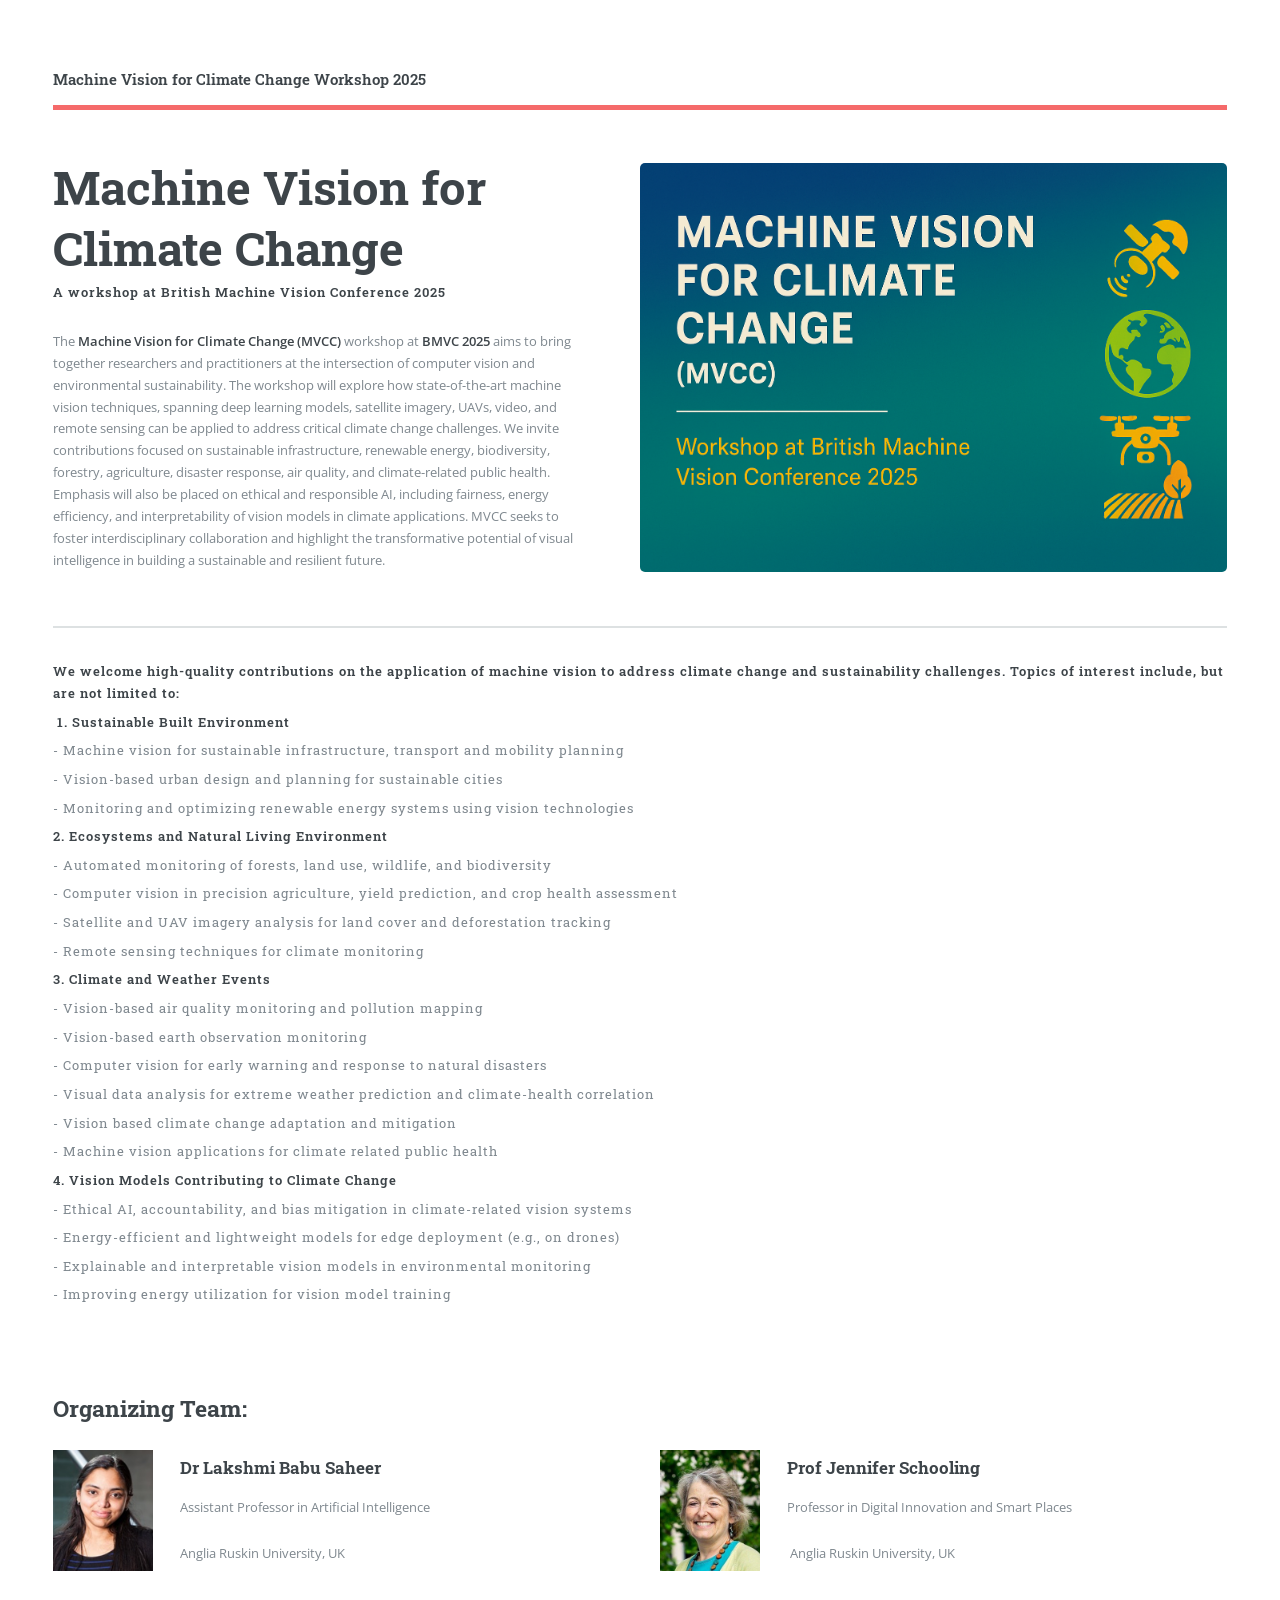
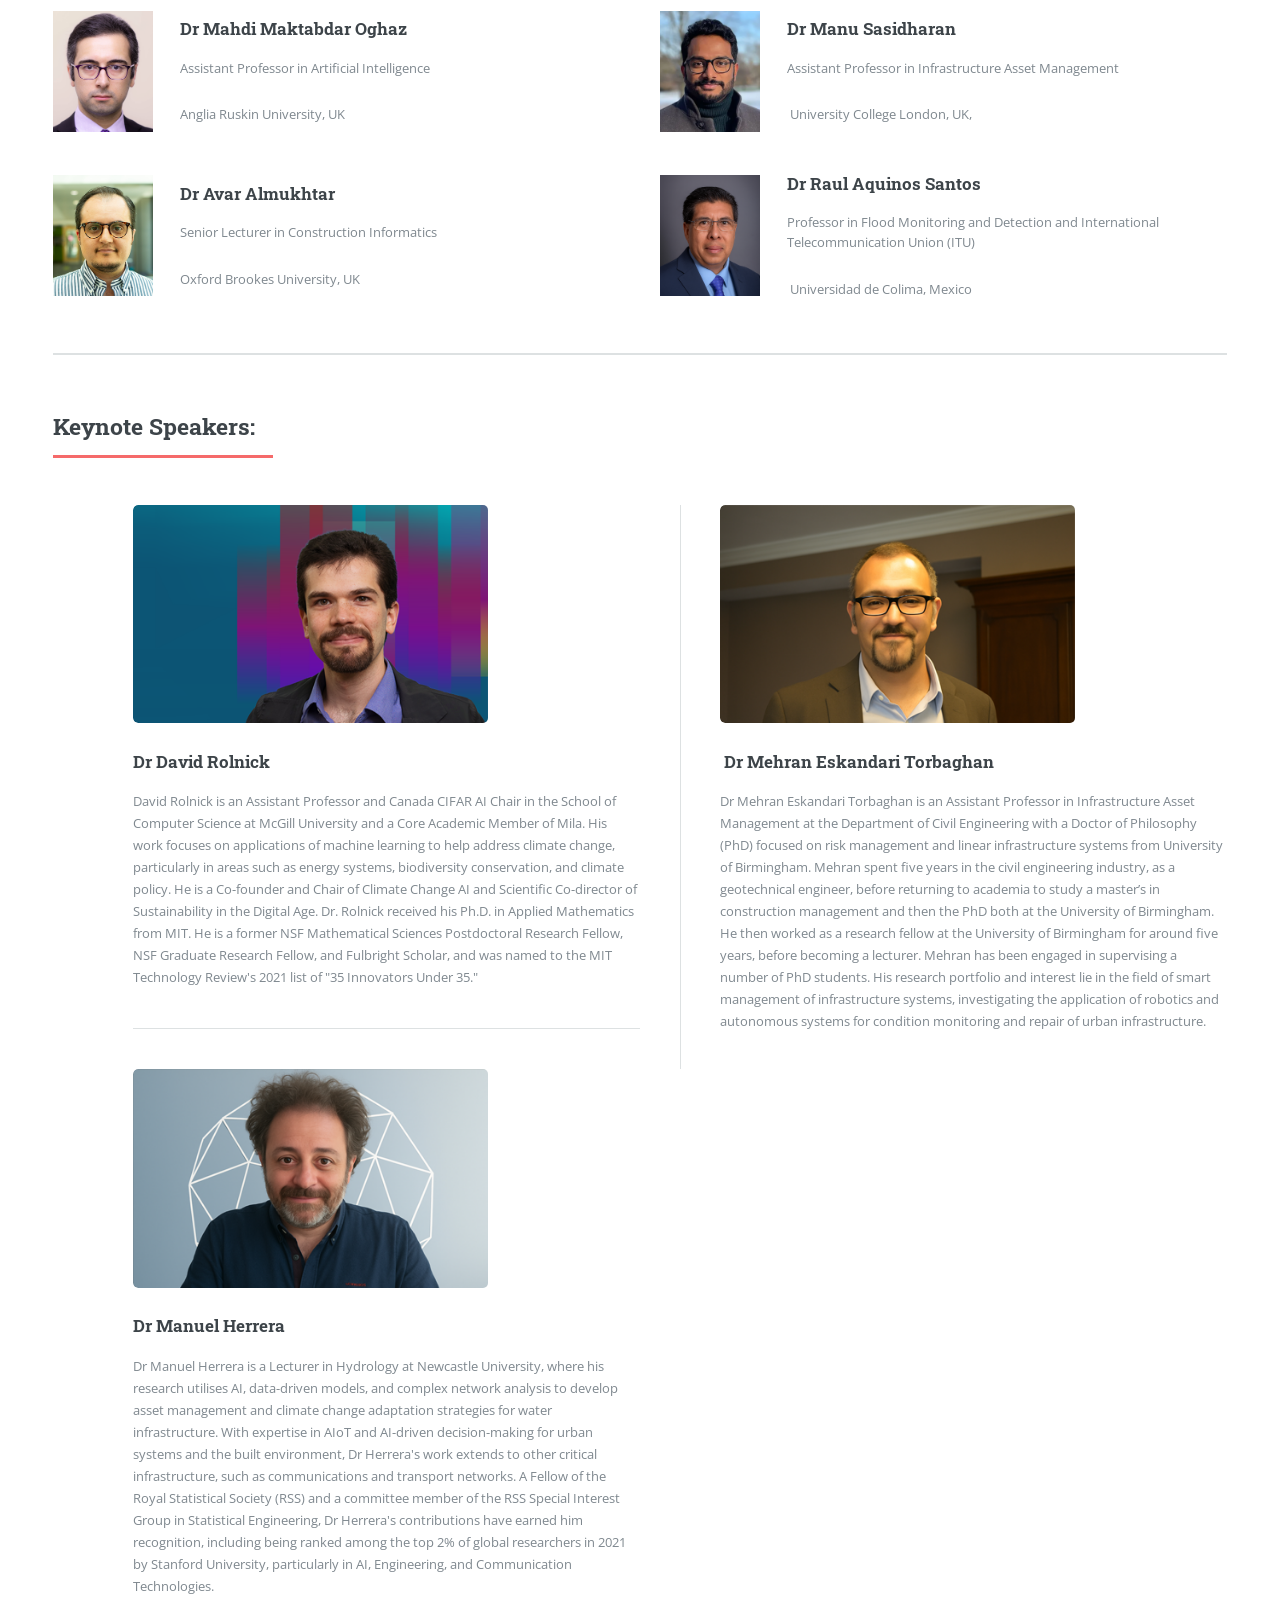
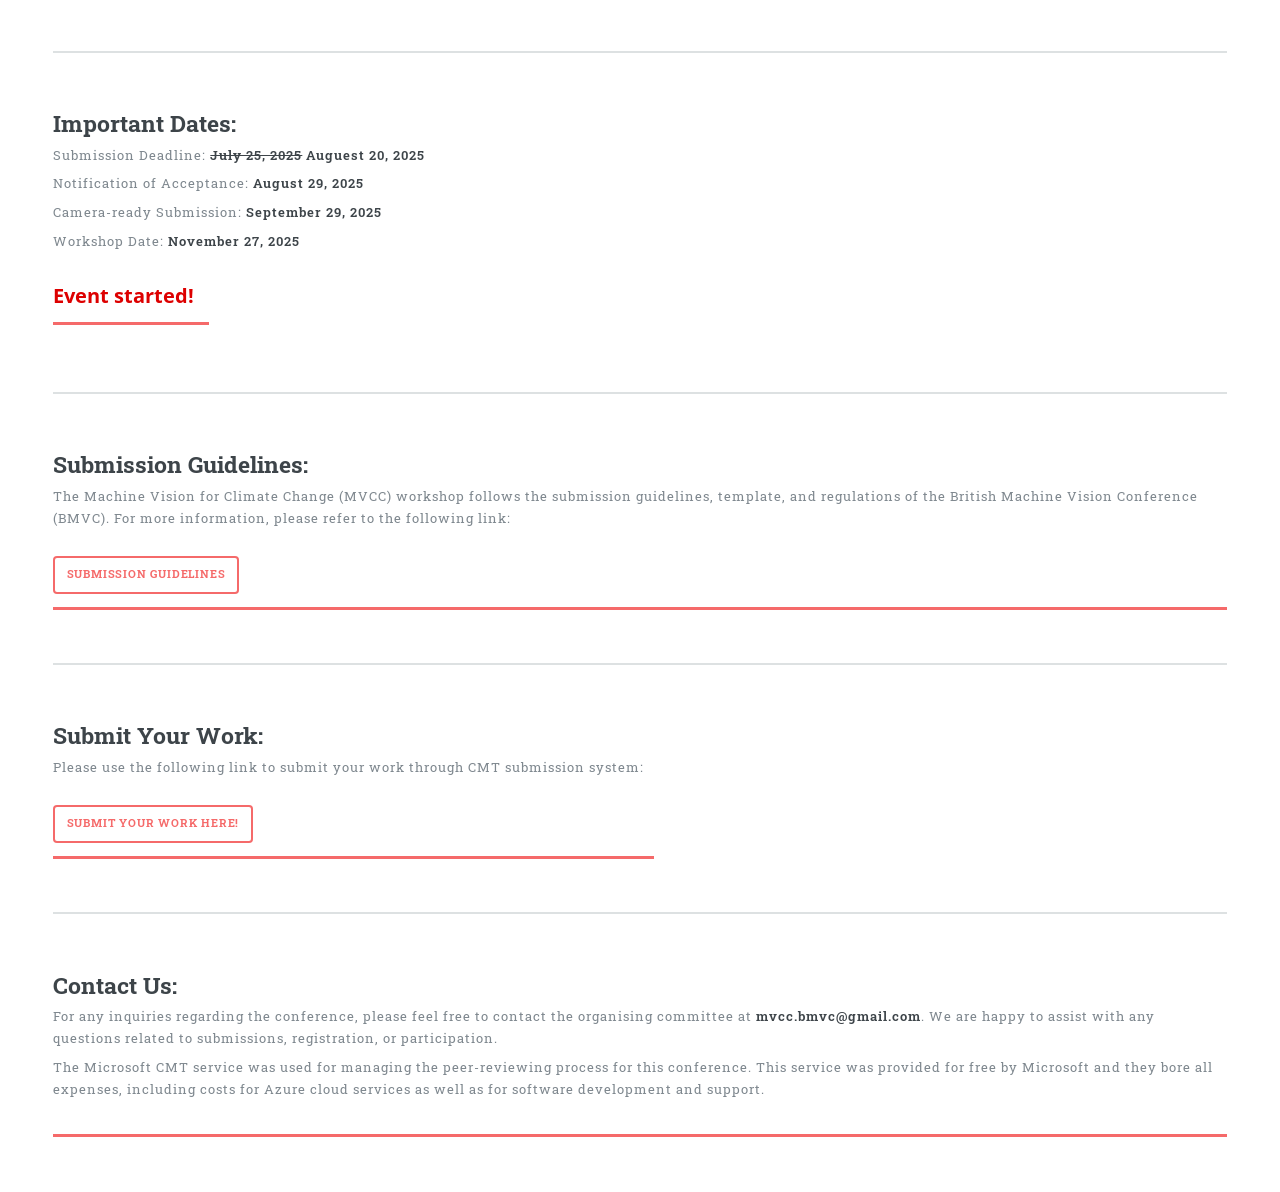
==== index.html @ f0cb8136 "test" ====
<!DOCTYPE HTML>
<!--
	Editorial by HTML5 UP
	html5up.net | @ajlkn
	Free for personal and commercial use under the CCA 3.0 license (html5up.net/license)
-->
<html>
	<head>
		<title>MVCC</title>
		<meta charset="utf-8" />
		<meta name="viewport" content="width=device-width, initial-scale=1, user-scalable=no" />
		<link rel="stylesheet" href="assets/css/main.css" />
	</head>
	<body class="is-preload">

		<!-- Wrapper -->
			<div id="wrapper">

				<!-- Main -->
					<div id="main">
						<div class="inner">

							<!-- Header -->
								<header id="header">
									<a href="index.html" class="logo"><strong>Machine Vision for Climate Change Workshop 2025</strong></a>
									<ul class="icons">

								</header>

							<!-- Banner -->
								<section id="banner">
									<div class="content">
									  <header>
											<h1>Machine Vision for Climate Change</h1>
											<p><strong>A  workshop at British Machine Vision Conference 2025&nbsp;</strong></p>
									  </header>
									  <p>The <strong>Machine Vision for Climate Change (MVCC)</strong> workshop at <strong>BMVC 2025</strong> aims to bring together researchers and practitioners at the intersection of computer vision and environmental sustainability. The workshop will explore how state-of-the-art machine vision techniques, spanning deep learning models, satellite imagery, UAVs, video, and remote sensing can be applied to address critical climate change challenges. We invite contributions focused on sustainable infrastructure, renewable energy, biodiversity, forestry, agriculture, disaster response, air quality, and climate-related public health. Emphasis will also be placed on ethical and responsible AI, including fairness, energy efficiency, and interpretability of vision models in climate applications. MVCC seeks to foster interdisciplinary collaboration and highlight the transformative potential of visual intelligence in building a sustainable and resilient future.</p>
										
                                  </div>
									<span class="image object">
									<img src="images/pic10.png" alt="" />
									</span>
	</section>

						
								<section id="topics">
									<header>
									  <p><strong>We welcome high-quality contributions on the application of machine vision to address climate change and sustainability challenges. Topics of interest include, but are not limited to:</strong></p>
									  <p>&nbsp;<strong>1. Sustainable Built Environment</strong>&nbsp;</p>
									  <p>- Machine vision for sustainable infrastructure, transport and mobility planning</p>
									  <p>- Vision-based urban design and planning for sustainable cities&nbsp;</p>
									  <p>- Monitoring and optimizing renewable energy systems using vision technologies&nbsp;</p>
									  <p><strong>2. Ecosystems and Natural Living Environment</strong>&nbsp;</p>
									  <p>- Automated monitoring of forests, land use, wildlife, and biodiversity&nbsp;</p>
									  <p>- Computer vision in precision agriculture, yield prediction, and crop health assessment&nbsp;</p>
									  <p>- Satellite and UAV imagery analysis for land cover and deforestation tracking&nbsp;</p>
                                        <p>- Remote sensing techniques for climate monitoring&nbsp;</p>
									  <p><strong>3. Climate and Weather Events</strong>&nbsp;</p>
									  <p>- Vision-based air quality monitoring and pollution mapping&nbsp;</p>
                                        <p>- Vision-based earth observation monitoring &nbsp;</p>
									  <p>- Computer vision for early warning and response to natural disasters&nbsp;</p>
									  <p>- Visual data analysis for extreme weather prediction and climate-health correlation&nbsp;</p>
                                        <p>- Vision based climate change adaptation and mitigation&nbsp;</p>
                                        <p>- Machine vision applications for climate related public health&nbsp;</p>
									  <p><strong>4. Vision Models Contributing to Climate Change</strong>&nbsp;</p>
									  <p>- Ethical AI, accountability, and bias mitigation in climate-related vision systems&nbsp;</p>
									  <p>- Energy-efficient and lightweight models for edge deployment (e.g., on drones)&nbsp;</p>
									  <p>- Explainable and interpretable vision models in environmental monitoring</p>
                                        <p>- Improving energy utilization for vision model training</p>
<h2>&nbsp;</h2>
<h2>Organizing Team:</h2>
                                    </header>
									<div class="features">
										<article>
											<span class="icon">
											<img src="images/lakshmi.png" alt="Your Description" />
											</span>
											<div class="content">
												<h3>Dr Lakshmi Babu Saheer</h3>
											  <p>Assistant Professor in Artificial Intelligence</p>
												<p>Anglia Ruskin University, UK </p>
                                            </div>
										</article>
										<article>
											<span class="icon">
											<img src="images/jenifer.png" alt="Your Description" /></span>
											<div class="content">
												<h3>Prof Jennifer Schooling</h3>
											  <p>Professor in Digital Innovation and Smart Places</p>
												<p>&nbsp;Anglia Ruskin University, UK </p>
                                            </div>
										</article>
										<article>
											<span class="icon">
											<img src="images/mahdi.png" alt="Your Description" />
											</span>
											<div class="content">
												<h3>Dr Mahdi Maktabdar Oghaz</h3>
											  <p>Assistant Professor in Artificial Intelligence&nbsp;&nbsp;</p>
												<p>Anglia Ruskin University, UK</p>
                                            </div>
										</article>
										<article>
											<span class="icon">
											<img src="images/manu.png" alt="Your Description" /></span>
											<div class="content">
												<h3>Dr Manu Sasidharan</h3>
											  <p>Assistant Professor in Infrastructure Asset Management</p>
												<p>&nbsp;University College London, UK, </p>
                                            </div>
										</article>
										<article>
										  <span class="icon">
											<img src="images/avar.png" alt="Your Description" />
										  </span>
											<div class="content">
												<h3>Dr Avar Almukhtar</h3>
											  <p>Senior Lecturer in Construction Informatics</p>
												<p>Oxford Brookes University, UK </p>
                                          </div>
										</article>
										<article>
											<span class="icon">
											<img src="images/raul.png" alt="Your Description" />
											</span>
											<div class="content">
												<h3>Dr Raul Aquinos Santos</h3>
											  <p>Professor in Flood Monitoring and Detection and International Telecommunication Union (ITU) </p>
												<p>&nbsp;Universidad de Colima, Mexico</p>
                                          </div>
										</article>
									</div>
								</section>

							<!-- Section -->
								<section id="keynote">
									<header class="major">
										<h2>Keynote Speakers:</h2>
									</header>
									<div class="posts">
										<article>
											<a href="#" class="image"><img src="images/david.png" style="max-width: 70%; height: auto alt="" /></a>
											<h3>Dr David Rolnick</h3>
											<p>David Rolnick is an Assistant Professor and Canada CIFAR AI Chair in the School of Computer Science at McGill University and a Core Academic Member of Mila. His work focuses on applications of machine learning to help address climate change, particularly in areas such as energy systems, biodiversity conservation, and climate policy. He is a Co-founder and Chair of Climate Change AI and Scientific Co-director of Sustainability in the Digital Age. Dr. Rolnick received his Ph.D. in Applied Mathematics from MIT. He is a former NSF Mathematical Sciences Postdoctoral Research Fellow, NSF Graduate Research Fellow, and Fulbright Scholar, and was named to the MIT Technology Review's 2021 list of "35 Innovators Under 35."</p>
											
										</article>
										<article>
											<a href="#" class="image"><img src="images/mehran.png" style="max-width: 70%; height: auto alt="" /></a>
										  <h3>&nbsp;Dr Mehran Eskandari Torbaghan</h3>
											<p>Dr Mehran Eskandari Torbaghan is an Assistant Professor in Infrastructure Asset Management at the Department of Civil Engineering with a Doctor of Philosophy (PhD) focused on risk management and linear infrastructure systems from University of Birmingham. Mehran spent five years in the civil engineering industry, as a geotechnical engineer, before returning to academia to study a master’s in construction management and then the PhD both at the University of Birmingham. He then worked as a research fellow at the University of Birmingham for around five years, before becoming a lecturer. Mehran has been engaged in supervising a number of PhD students. His research portfolio and interest lie in the field of smart management of infrastructure systems, investigating the application of robotics and autonomous systems for condition monitoring and repair of urban infrastructure.</p>
											
										</article>
										<article>
											<a href="#" class="image"><img src="images/manual.png" style="max-width: 70%; height: auto alt="" /></a>
										  <h3>Dr Manuel Herrera</h3>
											<p>Dr Manuel Herrera is a Lecturer in Hydrology at Newcastle University, where his research utilises AI, data-driven models, and complex network analysis to develop asset management and climate change adaptation strategies for water infrastructure. With expertise in AIoT and AI-driven decision-making for urban systems and the built environment, Dr Herrera's work extends to other critical infrastructure, such as communications and transport networks. A Fellow of the Royal Statistical Society (RSS) and a committee member of the RSS Special Interest Group in Statistical Engineering, Dr Herrera's contributions have earned him recognition, including being ranked among the top 2% of global researchers in 2021 by Stanford University, particularly in AI, Engineering, and Communication Technologies.</p>
											
										</article>
												</div>
								</section>
                                    
	<section id="dates">
										<header class="major">
										<h2>Important Dates:</h2>
									<header>
									  <p>
										  
                                          Submission Deadline: <strong><s>July 25, 2025</s> Auguest 20, 2025</strong></p>
										  <p>Notification of Acceptance: <strong>August 29, 2025</strong></p>
                                          <p>Camera-ready Submission: <strong>September 29, 2025</strong></p>
                                          <p>Workshop Date: <strong>November 27, 2025</strong></p>
										  </strong></p>
										</header>	
                                    <div id="countdown" style="font-size:1.5em; margin-top:1em; font-weight:bold; color:#d00;">
  <span id="days">0</span>d
  <span id="hours">0</span>h
  <span id="minutes">0</span>m
  <span id="seconds">0</span>s
                                        to submission deadline! 
</div>
                                    
                                    
										
									
    </section>
                        
                        			<section id="subgu">
										<header class="major">
	<h2>Submission Guidelines:</h2>
									<header>
									  <p>
										  
										  The Machine Vision for Climate Change (MVCC) workshop follows the submission guidelines, template, and regulations of the British Machine Vision Conference (BMVC). For more information, please refer to the following link: </p>
                                        		<ul class="actions">
											<li><a href="https://bmvc2025.bmva.org/authors/author-guidelines/" class="button big">Submission Guidelines </a></li>
										</ul>
                                        

										  </p>
										</header>	
                                    
                                    
										
									
                            </section>
                        
                        
                                                    </section>
                        
                        			<section id="submit">
										<header class="major">
	<h2>Submit Your Work:</h2>
									<header>
									  <p>
										  
										  Please use the following link to submit your work through CMT submission system: </p>
                                        		<ul class="actions">
											<li><a href="https://cmt3.research.microsoft.com/MVCC2025/" class="button big">Submit Your Work Here! </a></li>
										</ul>
                                        

										  </p>
	</header>	
                                    
                                    
										
									
                            </section>
                
                                                                    </section>
                        
                        			<section id="contact">
										<header class="major">
	<h2>Contact Us:</h2>
									<header>
									  <p>
										  
										  For any inquiries regarding the conference, please feel free to contact the organising committee at <strong>mvcc.bmvc@gmail.com</strong>. We are happy to assist with any questions related to submissions, registration, or participation. </p>
                                        <p>The Microsoft CMT service was used for managing the peer-reviewing process for this conference. This service was provided for free by Microsoft and they bore all expenses, including costs for Azure cloud services as well as for software development and support.
                                    
                                        

									  </p>
	</header>	
                                    
                                    
										
									</div>
                            </section>





	


		<!-- Scripts -->
			<script src="assets/js/jquery.min.js"></script>
			<script src="assets/js/browser.min.js"></script>
			<script src="assets/js/breakpoints.min.js"></script>
			<script src="assets/js/util.js"></script>
			<script src="assets/js/main.js"></script>
        
    <script>
  // Set the target date and time (midnight on August 20th, 2025)
  const countdownDate = new Date('2025-08-20T00:00:00Z').getTime();

  function updateCountdown() {
    const now = new Date().getTime();
    const distance = countdownDate - now;

    // Time calculations
    const days = Math.floor(distance / (1000 * 60 * 60 * 24));
    const hours = Math.floor((distance % (1000 * 60 * 60 * 24)) / (1000 * 60 * 60));
    const minutes = Math.floor((distance % (1000 * 60 * 60)) / (1000 * 60));
    const seconds = Math.floor((distance % (1000 * 60)) / 1000);

    // Display the result
    document.getElementById("days").textContent = days;
    document.getElementById("hours").textContent = hours;
    document.getElementById("minutes").textContent = minutes;
    document.getElementById("seconds").textContent = seconds;

    // If the countdown is finished
    if (distance < 0) {
      document.getElementById("countdown").innerHTML = "Event started!";
      clearInterval(timerInterval);
    }
  }

  // Update the countdown every 1 second
  const timerInterval = setInterval(updateCountdown, 1000);
  updateCountdown(); // Run once immediately
</script>

	</body>
</html>
---- assets/css/main.css ----
@import url(fontawesome-all.min.css);
@import url("https://fonts.googleapis.com/css?family=Open+Sans:400,600,400italic,600italic|Roboto+Slab:400,700");
/*
	Editorial by HTML5 UP
	html5up.net | @ajlkn
	Free for personal and commercial use under the CCA 3.0 license (html5up.net/license)
*/
html, body, div, span, applet, object,
iframe, h1, h2, h3, h4, h5, h6, p, blockquote,
pre, a, abbr, acronym, address, big, cite,
code, del, dfn, em, img, ins, kbd, q, s, samp,
small, strike, strong, sub, sup, tt, var, b,
u, i, center, dl, dt, dd, ol, ul, li, fieldset,
form, label, legend, table, caption, tbody,
tfoot, thead, tr, th, td, article, aside,
canvas, details, embed, figure, figcaption,
footer, header, hgroup, menu, nav, output, ruby,
section, summary, time, mark, audio, video {
  margin: 0;
  padding: 0;
  border: 0;
  font-size: 100%;
  font: inherit;
  vertical-align: baseline; }

article, aside, details, figcaption, figure,
footer, header, hgroup, menu, nav, section {
  display: block; }

body {
  line-height: 1; }

ol, ul {
  list-style: none; }

blockquote, q {
  quotes: none; }
  blockquote:before, blockquote:after, q:before, q:after {
    content: '';
    content: none; }

table {
  border-collapse: collapse;
  border-spacing: 0; }

body {
  -webkit-text-size-adjust: none; }

mark {
  background-color: transparent;
  color: inherit; }

input::-moz-focus-inner {
  border: 0;
  padding: 0; }

input, select, textarea {
  -moz-appearance: none;
  -webkit-appearance: none;
  -ms-appearance: none;
  appearance: none; }

/* Basic */
@-ms-viewport {
  width: device-width; }

body {
  -ms-overflow-style: scrollbar; }

@media screen and (max-width: 480px) {
  html, body {
    min-width: 320px; } }

html {
  box-sizing: border-box; }

*, *:before, *:after {
  box-sizing: inherit; }

body {
  background: #ffffff; }
  body.is-preload *, body.is-preload *:before, body.is-preload *:after, body.is-resizing *, body.is-resizing *:before, body.is-resizing *:after {
    -moz-animation: none !important;
    -webkit-animation: none !important;
    -ms-animation: none !important;
    animation: none !important;
    -moz-transition: none !important;
    -webkit-transition: none !important;
    -ms-transition: none !important;
    transition: none !important; }

/* Type */
body, input, select, textarea {
  color: #7f888f;
  font-family: "Open Sans", sans-serif;
  font-size: 13pt;
  font-weight: 400;
  line-height: 1.65; }
  @media screen and (max-width: 1680px) {
    body, input, select, textarea {
      font-size: 11pt; } }
  @media screen and (max-width: 1280px) {
    body, input, select, textarea {
      font-size: 10pt; } }
  @media screen and (max-width: 360px) {
    body, input, select, textarea {
      font-size: 9pt; } }

a {
  -moz-transition: color 0.2s ease-in-out, border-bottom-color 0.2s ease-in-out;
  -webkit-transition: color 0.2s ease-in-out, border-bottom-color 0.2s ease-in-out;
  -ms-transition: color 0.2s ease-in-out, border-bottom-color 0.2s ease-in-out;
  transition: color 0.2s ease-in-out, border-bottom-color 0.2s ease-in-out;
  border-bottom: dotted 1px;
  color: #f56a6a;
  text-decoration: none; }
  a:hover {
    border-bottom-color: #f56a6a;
    color: #f56a6a !important; }
    a:hover strong {
      color: inherit; }

strong, b {
  color: #3d4449;
  font-weight: 600; }

em, i {
  font-style: italic; }

p {
  margin: 0 0 2em 0; }

h1, h2, h3, h4, h5, h6 {
  color: #3d4449;
  font-family: "Roboto Slab", serif;
  font-weight: 700;
  line-height: 1.5;
  margin: 0 0 1em 0; }
  h1 a, h2 a, h3 a, h4 a, h5 a, h6 a {
    color: inherit;
    text-decoration: none;
    border-bottom: 0; }

h1 {
  font-size: 4em;
  margin: 0 0 0.5em 0;
  line-height: 1.3; }

h2 {
  font-size: 1.75em; }

h3 {
  font-size: 1.25em; }

h4 {
  font-size: 1.1em; }

h5 {
  font-size: 0.9em; }

h6 {
  font-size: 0.7em; }

@media screen and (max-width: 1680px) {
  h1 {
    font-size: 3.5em; } }

@media screen and (max-width: 980px) {
  h1 {
    font-size: 3.25em; } }

@media screen and (max-width: 736px) {
  h1 {
    font-size: 2em;
    line-height: 1.4; }
  h2 {
    font-size: 1.5em; } }

sub {
  font-size: 0.8em;
  position: relative;
  top: 0.5em; }

sup {
  font-size: 0.8em;
  position: relative;
  top: -0.5em; }

blockquote {
  border-left: solid 3px rgba(210, 215, 217, 0.75);
  font-style: italic;
  margin: 0 0 2em 0;
  padding: 0.5em 0 0.5em 2em; }

code {
  background: rgba(230, 235, 237, 0.25);
  border-radius: 0.375em;
  border: solid 1px rgba(210, 215, 217, 0.75);
  font-family: "Courier New", monospace;
  font-size: 0.9em;
  margin: 0 0.25em;
  padding: 0.25em 0.65em; }

pre {
  -webkit-overflow-scrolling: touch;
  font-family: "Courier New", monospace;
  font-size: 0.9em;
  margin: 0 0 2em 0; }
  pre code {
    display: block;
    line-height: 1.75;
    padding: 1em 1.5em;
    overflow-x: auto; }

hr {
  border: 0;
  border-bottom: solid 1px rgba(210, 215, 217, 0.75);
  margin: 2em 0; }
  hr.major {
    margin: 3em 0; }

.align-left {
  text-align: left; }

.align-center {
  text-align: center; }

.align-right {
  text-align: right; }

/* Row */
.row {
  display: flex;
  flex-wrap: wrap;
  box-sizing: border-box;
  align-items: stretch; }
  .row > * {
    box-sizing: border-box; }
  .row.gtr-uniform > * > :last-child {
    margin-bottom: 0; }
  .row.aln-left {
    justify-content: flex-start; }
  .row.aln-center {
    justify-content: center; }
  .row.aln-right {
    justify-content: flex-end; }
  .row.aln-top {
    align-items: flex-start; }
  .row.aln-middle {
    align-items: center; }
  .row.aln-bottom {
    align-items: flex-end; }
  .row > .imp {
    order: -1; }
  .row > .col-1 {
    width: 8.33333%; }
  .row > .off-1 {
    margin-left: 8.33333%; }
  .row > .col-2 {
    width: 16.66667%; }
  .row > .off-2 {
    margin-left: 16.66667%; }
  .row > .col-3 {
    width: 25%; }
  .row > .off-3 {
    margin-left: 25%; }
  .row > .col-4 {
    width: 33.33333%; }
  .row > .off-4 {
    margin-left: 33.33333%; }
  .row > .col-5 {
    width: 41.66667%; }
  .row > .off-5 {
    margin-left: 41.66667%; }
  .row > .col-6 {
    width: 50%; }
  .row > .off-6 {
    margin-left: 50%; }
  .row > .col-7 {
    width: 58.33333%; }
  .row > .off-7 {
    margin-left: 58.33333%; }
  .row > .col-8 {
    width: 66.66667%; }
  .row > .off-8 {
    margin-left: 66.66667%; }
  .row > .col-9 {
    width: 75%; }
  .row > .off-9 {
    margin-left: 75%; }
  .row > .col-10 {
    width: 83.33333%; }
  .row > .off-10 {
    margin-left: 83.33333%; }
  .row > .col-11 {
    width: 91.66667%; }
  .row > .off-11 {
    margin-left: 91.66667%; }
  .row > .col-12 {
    width: 100%; }
  .row > .off-12 {
    margin-left: 100%; }
  .row.gtr-0 {
    margin-top: 0;
    margin-left: 0em; }
    .row.gtr-0 > * {
      padding: 0 0 0 0em; }
    .row.gtr-0.gtr-uniform {
      margin-top: 0em; }
      .row.gtr-0.gtr-uniform > * {
        padding-top: 0em; }
  .row.gtr-25 {
    margin-top: 0;
    margin-left: -0.375em; }
    .row.gtr-25 > * {
      padding: 0 0 0 0.375em; }
    .row.gtr-25.gtr-uniform {
      margin-top: -0.375em; }
      .row.gtr-25.gtr-uniform > * {
        padding-top: 0.375em; }
  .row.gtr-50 {
    margin-top: 0;
    margin-left: -0.75em; }
    .row.gtr-50 > * {
      padding: 0 0 0 0.75em; }
    .row.gtr-50.gtr-uniform {
      margin-top: -0.75em; }
      .row.gtr-50.gtr-uniform > * {
        padding-top: 0.75em; }
  .row {
    margin-top: 0;
    margin-left: -1.5em; }
    .row > * {
      padding: 0 0 0 1.5em; }
    .row.gtr-uniform {
      margin-top: -1.5em; }
      .row.gtr-uniform > * {
        padding-top: 1.5em; }
  .row.gtr-150 {
    margin-top: 0;
    margin-left: -2.25em; }
    .row.gtr-150 > * {
      padding: 0 0 0 2.25em; }
    .row.gtr-150.gtr-uniform {
      margin-top: -2.25em; }
      .row.gtr-150.gtr-uniform > * {
        padding-top: 2.25em; }
  .row.gtr-200 {
    margin-top: 0;
    margin-left: -3em; }
    .row.gtr-200 > * {
      padding: 0 0 0 3em; }
    .row.gtr-200.gtr-uniform {
      margin-top: -3em; }
      .row.gtr-200.gtr-uniform > * {
        padding-top: 3em; }
  @media screen and (max-width: 1680px) {
    .row {
      display: flex;
      flex-wrap: wrap;
      box-sizing: border-box;
      align-items: stretch; }
      .row > * {
        box-sizing: border-box; }
      .row.gtr-uniform > * > :last-child {
        margin-bottom: 0; }
      .row.aln-left {
        justify-content: flex-start; }
      .row.aln-center {
        justify-content: center; }
      .row.aln-right {
        justify-content: flex-end; }
      .row.aln-top {
        align-items: flex-start; }
      .row.aln-middle {
        align-items: center; }
      .row.aln-bottom {
        align-items: flex-end; }
      .row > .imp-xlarge {
        order: -1; }
      .row > .col-1-xlarge {
        width: 8.33333%; }
      .row > .off-1-xlarge {
        margin-left: 8.33333%; }
      .row > .col-2-xlarge {
        width: 16.66667%; }
      .row > .off-2-xlarge {
        margin-left: 16.66667%; }
      .row > .col-3-xlarge {
        width: 25%; }
      .row > .off-3-xlarge {
        margin-left: 25%; }
      .row > .col-4-xlarge {
        width: 33.33333%; }
      .row > .off-4-xlarge {
        margin-left: 33.33333%; }
      .row > .col-5-xlarge {
        width: 41.66667%; }
      .row > .off-5-xlarge {
        margin-left: 41.66667%; }
      .row > .col-6-xlarge {
        width: 50%; }
      .row > .off-6-xlarge {
        margin-left: 50%; }
      .row > .col-7-xlarge {
        width: 58.33333%; }
      .row > .off-7-xlarge {
        margin-left: 58.33333%; }
      .row > .col-8-xlarge {
        width: 66.66667%; }
      .row > .off-8-xlarge {
        margin-left: 66.66667%; }
      .row > .col-9-xlarge {
        width: 75%; }
      .row > .off-9-xlarge {
        margin-left: 75%; }
      .row > .col-10-xlarge {
        width: 83.33333%; }
      .row > .off-10-xlarge {
        margin-left: 83.33333%; }
      .row > .col-11-xlarge {
        width: 91.66667%; }
      .row > .off-11-xlarge {
        margin-left: 91.66667%; }
      .row > .col-12-xlarge {
        width: 100%; }
      .row > .off-12-xlarge {
        margin-left: 100%; }
      .row.gtr-0 {
        margin-top: 0;
        margin-left: 0em; }
        .row.gtr-0 > * {
          padding: 0 0 0 0em; }
        .row.gtr-0.gtr-uniform {
          margin-top: 0em; }
          .row.gtr-0.gtr-uniform > * {
            padding-top: 0em; }
      .row.gtr-25 {
        margin-top: 0;
        margin-left: -0.375em; }
        .row.gtr-25 > * {
          padding: 0 0 0 0.375em; }
        .row.gtr-25.gtr-uniform {
          margin-top: -0.375em; }
          .row.gtr-25.gtr-uniform > * {
            padding-top: 0.375em; }
      .row.gtr-50 {
        margin-top: 0;
        margin-left: -0.75em; }
        .row.gtr-50 > * {
          padding: 0 0 0 0.75em; }
        .row.gtr-50.gtr-uniform {
          margin-top: -0.75em; }
          .row.gtr-50.gtr-uniform > * {
            padding-top: 0.75em; }
      .row {
        margin-top: 0;
        margin-left: -1.5em; }
        .row > * {
          padding: 0 0 0 1.5em; }
        .row.gtr-uniform {
          margin-top: -1.5em; }
          .row.gtr-uniform > * {
            padding-top: 1.5em; }
      .row.gtr-150 {
        margin-top: 0;
        margin-left: -2.25em; }
        .row.gtr-150 > * {
          padding: 0 0 0 2.25em; }
        .row.gtr-150.gtr-uniform {
          margin-top: -2.25em; }
          .row.gtr-150.gtr-uniform > * {
            padding-top: 2.25em; }
      .row.gtr-200 {
        margin-top: 0;
        margin-left: -3em; }
        .row.gtr-200 > * {
          padding: 0 0 0 3em; }
        .row.gtr-200.gtr-uniform {
          margin-top: -3em; }
          .row.gtr-200.gtr-uniform > * {
            padding-top: 3em; } }
  @media screen and (max-width: 1280px) {
    .row {
      display: flex;
      flex-wrap: wrap;
      box-sizing: border-box;
      align-items: stretch; }
      .row > * {
        box-sizing: border-box; }
      .row.gtr-uniform > * > :last-child {
        margin-bottom: 0; }
      .row.aln-left {
        justify-content: flex-start; }
      .row.aln-center {
        justify-content: center; }
      .row.aln-right {
        justify-content: flex-end; }
      .row.aln-top {
        align-items: flex-start; }
      .row.aln-middle {
        align-items: center; }
      .row.aln-bottom {
        align-items: flex-end; }
      .row > .imp-large {
        order: -1; }
      .row > .col-1-large {
        width: 8.33333%; }
      .row > .off-1-large {
        margin-left: 8.33333%; }
      .row > .col-2-large {
        width: 16.66667%; }
      .row > .off-2-large {
        margin-left: 16.66667%; }
      .row > .col-3-large {
        width: 25%; }
      .row > .off-3-large {
        margin-left: 25%; }
      .row > .col-4-large {
        width: 33.33333%; }
      .row > .off-4-large {
        margin-left: 33.33333%; }
      .row > .col-5-large {
        width: 41.66667%; }
      .row > .off-5-large {
        margin-left: 41.66667%; }
      .row > .col-6-large {
        width: 50%; }
      .row > .off-6-large {
        margin-left: 50%; }
      .row > .col-7-large {
        width: 58.33333%; }
      .row > .off-7-large {
        margin-left: 58.33333%; }
      .row > .col-8-large {
        width: 66.66667%; }
      .row > .off-8-large {
        margin-left: 66.66667%; }
      .row > .col-9-large {
        width: 75%; }
      .row > .off-9-large {
        margin-left: 75%; }
      .row > .col-10-large {
        width: 83.33333%; }
      .row > .off-10-large {
        margin-left: 83.33333%; }
      .row > .col-11-large {
        width: 91.66667%; }
      .row > .off-11-large {
        margin-left: 91.66667%; }
      .row > .col-12-large {
        width: 100%; }
      .row > .off-12-large {
        margin-left: 100%; }
      .row.gtr-0 {
        margin-top: 0;
        margin-left: 0em; }
        .row.gtr-0 > * {
          padding: 0 0 0 0em; }
        .row.gtr-0.gtr-uniform {
          margin-top: 0em; }
          .row.gtr-0.gtr-uniform > * {
            padding-top: 0em; }
      .row.gtr-25 {
        margin-top: 0;
        margin-left: -0.375em; }
        .row.gtr-25 > * {
          padding: 0 0 0 0.375em; }
        .row.gtr-25.gtr-uniform {
          margin-top: -0.375em; }
          .row.gtr-25.gtr-uniform > * {
            padding-top: 0.375em; }
      .row.gtr-50 {
        margin-top: 0;
        margin-left: -0.75em; }
        .row.gtr-50 > * {
          padding: 0 0 0 0.75em; }
        .row.gtr-50.gtr-uniform {
          margin-top: -0.75em; }
          .row.gtr-50.gtr-uniform > * {
            padding-top: 0.75em; }
      .row {
        margin-top: 0;
        margin-left: -1.5em; }
        .row > * {
          padding: 0 0 0 1.5em; }
        .row.gtr-uniform {
          margin-top: -1.5em; }
          .row.gtr-uniform > * {
            padding-top: 1.5em; }
      .row.gtr-150 {
        margin-top: 0;
        margin-left: -2.25em; }
        .row.gtr-150 > * {
          padding: 0 0 0 2.25em; }
        .row.gtr-150.gtr-uniform {
          margin-top: -2.25em; }
          .row.gtr-150.gtr-uniform > * {
            padding-top: 2.25em; }
      .row.gtr-200 {
        margin-top: 0;
        margin-left: -3em; }
        .row.gtr-200 > * {
          padding: 0 0 0 3em; }
        .row.gtr-200.gtr-uniform {
          margin-top: -3em; }
          .row.gtr-200.gtr-uniform > * {
            padding-top: 3em; } }
  @media screen and (max-width: 980px) {
    .row {
      display: flex;
      flex-wrap: wrap;
      box-sizing: border-box;
      align-items: stretch; }
      .row > * {
        box-sizing: border-box; }
      .row.gtr-uniform > * > :last-child {
        margin-bottom: 0; }
      .row.aln-left {
        justify-content: flex-start; }
      .row.aln-center {
        justify-content: center; }
      .row.aln-right {
        justify-content: flex-end; }
      .row.aln-top {
        align-items: flex-start; }
      .row.aln-middle {
        align-items: center; }
      .row.aln-bottom {
        align-items: flex-end; }
      .row > .imp-medium {
        order: -1; }
      .row > .col-1-medium {
        width: 8.33333%; }
      .row > .off-1-medium {
        margin-left: 8.33333%; }
      .row > .col-2-medium {
        width: 16.66667%; }
      .row > .off-2-medium {
        margin-left: 16.66667%; }
      .row > .col-3-medium {
        width: 25%; }
      .row > .off-3-medium {
        margin-left: 25%; }
      .row > .col-4-medium {
        width: 33.33333%; }
      .row > .off-4-medium {
        margin-left: 33.33333%; }
      .row > .col-5-medium {
        width: 41.66667%; }
      .row > .off-5-medium {
        margin-left: 41.66667%; }
      .row > .col-6-medium {
        width: 50%; }
      .row > .off-6-medium {
        margin-left: 50%; }
      .row > .col-7-medium {
        width: 58.33333%; }
      .row > .off-7-medium {
        margin-left: 58.33333%; }
      .row > .col-8-medium {
        width: 66.66667%; }
      .row > .off-8-medium {
        margin-left: 66.66667%; }
      .row > .col-9-medium {
        width: 75%; }
      .row > .off-9-medium {
        margin-left: 75%; }
      .row > .col-10-medium {
        width: 83.33333%; }
      .row > .off-10-medium {
        margin-left: 83.33333%; }
      .row > .col-11-medium {
        width: 91.66667%; }
      .row > .off-11-medium {
        margin-left: 91.66667%; }
      .row > .col-12-medium {
        width: 100%; }
      .row > .off-12-medium {
        margin-left: 100%; }
      .row.gtr-0 {
        margin-top: 0;
        margin-left: 0em; }
        .row.gtr-0 > * {
          padding: 0 0 0 0em; }
        .row.gtr-0.gtr-uniform {
          margin-top: 0em; }
          .row.gtr-0.gtr-uniform > * {
            padding-top: 0em; }
      .row.gtr-25 {
        margin-top: 0;
        margin-left: -0.375em; }
        .row.gtr-25 > * {
          padding: 0 0 0 0.375em; }
        .row.gtr-25.gtr-uniform {
          margin-top: -0.375em; }
          .row.gtr-25.gtr-uniform > * {
            padding-top: 0.375em; }
      .row.gtr-50 {
        margin-top: 0;
        margin-left: -0.75em; }
        .row.gtr-50 > * {
          padding: 0 0 0 0.75em; }
        .row.gtr-50.gtr-uniform {
          margin-top: -0.75em; }
          .row.gtr-50.gtr-uniform > * {
            padding-top: 0.75em; }
      .row {
        margin-top: 0;
        margin-left: -1.5em; }
        .row > * {
          padding: 0 0 0 1.5em; }
        .row.gtr-uniform {
          margin-top: -1.5em; }
          .row.gtr-uniform > * {
            padding-top: 1.5em; }
      .row.gtr-150 {
        margin-top: 0;
        margin-left: -2.25em; }
        .row.gtr-150 > * {
          padding: 0 0 0 2.25em; }
        .row.gtr-150.gtr-uniform {
          margin-top: -2.25em; }
          .row.gtr-150.gtr-uniform > * {
            padding-top: 2.25em; }
      .row.gtr-200 {
        margin-top: 0;
        margin-left: -3em; }
        .row.gtr-200 > * {
          padding: 0 0 0 3em; }
        .row.gtr-200.gtr-uniform {
          margin-top: -3em; }
          .row.gtr-200.gtr-uniform > * {
            padding-top: 3em; } }
  @media screen and (max-width: 736px) {
    .row {
      display: flex;
      flex-wrap: wrap;
      box-sizing: border-box;
      align-items: stretch; }
      .row > * {
        box-sizing: border-box; }
      .row.gtr-uniform > * > :last-child {
        margin-bottom: 0; }
      .row.aln-left {
        justify-content: flex-start; }
      .row.aln-center {
        justify-content: center; }
      .row.aln-right {
        justify-content: flex-end; }
      .row.aln-top {
        align-items: flex-start; }
      .row.aln-middle {
        align-items: center; }
      .row.aln-bottom {
        align-items: flex-end; }
      .row > .imp-small {
        order: -1; }
      .row > .col-1-small {
        width: 8.33333%; }
      .row > .off-1-small {
        margin-left: 8.33333%; }
      .row > .col-2-small {
        width: 16.66667%; }
      .row > .off-2-small {
        margin-left: 16.66667%; }
      .row > .col-3-small {
        width: 25%; }
      .row > .off-3-small {
        margin-left: 25%; }
      .row > .col-4-small {
        width: 33.33333%; }
      .row > .off-4-small {
        margin-left: 33.33333%; }
      .row > .col-5-small {
        width: 41.66667%; }
      .row > .off-5-small {
        margin-left: 41.66667%; }
      .row > .col-6-small {
        width: 50%; }
      .row > .off-6-small {
        margin-left: 50%; }
      .row > .col-7-small {
        width: 58.33333%; }
      .row > .off-7-small {
        margin-left: 58.33333%; }
      .row > .col-8-small {
        width: 66.66667%; }
      .row > .off-8-small {
        margin-left: 66.66667%; }
      .row > .col-9-small {
        width: 75%; }
      .row > .off-9-small {
        margin-left: 75%; }
      .row > .col-10-small {
        width: 83.33333%; }
      .row > .off-10-small {
        margin-left: 83.33333%; }
      .row > .col-11-small {
        width: 91.66667%; }
      .row > .off-11-small {
        margin-left: 91.66667%; }
      .row > .col-12-small {
        width: 100%; }
      .row > .off-12-small {
        margin-left: 100%; }
      .row.gtr-0 {
        margin-top: 0;
        margin-left: 0em; }
        .row.gtr-0 > * {
          padding: 0 0 0 0em; }
        .row.gtr-0.gtr-uniform {
          margin-top: 0em; }
          .row.gtr-0.gtr-uniform > * {
            padding-top: 0em; }
      .row.gtr-25 {
        margin-top: 0;
        margin-left: -0.375em; }
        .row.gtr-25 > * {
          padding: 0 0 0 0.375em; }
        .row.gtr-25.gtr-uniform {
          margin-top: -0.375em; }
          .row.gtr-25.gtr-uniform > * {
            padding-top: 0.375em; }
      .row.gtr-50 {
        margin-top: 0;
        margin-left: -0.75em; }
        .row.gtr-50 > * {
          padding: 0 0 0 0.75em; }
        .row.gtr-50.gtr-uniform {
          margin-top: -0.75em; }
          .row.gtr-50.gtr-uniform > * {
            padding-top: 0.75em; }
      .row {
        margin-top: 0;
        margin-left: -1.5em; }
        .row > * {
          padding: 0 0 0 1.5em; }
        .row.gtr-uniform {
          margin-top: -1.5em; }
          .row.gtr-uniform > * {
            padding-top: 1.5em; }
      .row.gtr-150 {
        margin-top: 0;
        margin-left: -2.25em; }
        .row.gtr-150 > * {
          padding: 0 0 0 2.25em; }
        .row.gtr-150.gtr-uniform {
          margin-top: -2.25em; }
          .row.gtr-150.gtr-uniform > * {
            padding-top: 2.25em; }
      .row.gtr-200 {
        margin-top: 0;
        margin-left: -3em; }
        .row.gtr-200 > * {
          padding: 0 0 0 3em; }
        .row.gtr-200.gtr-uniform {
          margin-top: -3em; }
          .row.gtr-200.gtr-uniform > * {
            padding-top: 3em; } }
  @media screen and (max-width: 480px) {
    .row {
      display: flex;
      flex-wrap: wrap;
      box-sizing: border-box;
      align-items: stretch; }
      .row > * {
        box-sizing: border-box; }
      .row.gtr-uniform > * > :last-child {
        margin-bottom: 0; }
      .row.aln-left {
        justify-content: flex-start; }
      .row.aln-center {
        justify-content: center; }
      .row.aln-right {
        justify-content: flex-end; }
      .row.aln-top {
        align-items: flex-start; }
      .row.aln-middle {
        align-items: center; }
      .row.aln-bottom {
        align-items: flex-end; }
      .row > .imp-xsmall {
        order: -1; }
      .row > .col-1-xsmall {
        width: 8.33333%; }
      .row > .off-1-xsmall {
        margin-left: 8.33333%; }
      .row > .col-2-xsmall {
        width: 16.66667%; }
      .row > .off-2-xsmall {
        margin-left: 16.66667%; }
      .row > .col-3-xsmall {
        width: 25%; }
      .row > .off-3-xsmall {
        margin-left: 25%; }
      .row > .col-4-xsmall {
        width: 33.33333%; }
      .row > .off-4-xsmall {
        margin-left: 33.33333%; }
      .row > .col-5-xsmall {
        width: 41.66667%; }
      .row > .off-5-xsmall {
        margin-left: 41.66667%; }
      .row > .col-6-xsmall {
        width: 50%; }
      .row > .off-6-xsmall {
        margin-left: 50%; }
      .row > .col-7-xsmall {
        width: 58.33333%; }
      .row > .off-7-xsmall {
        margin-left: 58.33333%; }
      .row > .col-8-xsmall {
        width: 66.66667%; }
      .row > .off-8-xsmall {
        margin-left: 66.66667%; }
      .row > .col-9-xsmall {
        width: 75%; }
      .row > .off-9-xsmall {
        margin-left: 75%; }
      .row > .col-10-xsmall {
        width: 83.33333%; }
      .row > .off-10-xsmall {
        margin-left: 83.33333%; }
      .row > .col-11-xsmall {
        width: 91.66667%; }
      .row > .off-11-xsmall {
        margin-left: 91.66667%; }
      .row > .col-12-xsmall {
        width: 100%; }
      .row > .off-12-xsmall {
        margin-left: 100%; }
      .row.gtr-0 {
        margin-top: 0;
        margin-left: 0em; }
        .row.gtr-0 > * {
          padding: 0 0 0 0em; }
        .row.gtr-0.gtr-uniform {
          margin-top: 0em; }
          .row.gtr-0.gtr-uniform > * {
            padding-top: 0em; }
      .row.gtr-25 {
        margin-top: 0;
        margin-left: -0.375em; }
        .row.gtr-25 > * {
          padding: 0 0 0 0.375em; }
        .row.gtr-25.gtr-uniform {
          margin-top: -0.375em; }
          .row.gtr-25.gtr-uniform > * {
            padding-top: 0.375em; }
      .row.gtr-50 {
        margin-top: 0;
        margin-left: -0.75em; }
        .row.gtr-50 > * {
          padding: 0 0 0 0.75em; }
        .row.gtr-50.gtr-uniform {
          margin-top: -0.75em; }
          .row.gtr-50.gtr-uniform > * {
            padding-top: 0.75em; }
      .row {
        margin-top: 0;
        margin-left: -1.5em; }
        .row > * {
          padding: 0 0 0 1.5em; }
        .row.gtr-uniform {
          margin-top: -1.5em; }
          .row.gtr-uniform > * {
            padding-top: 1.5em; }
      .row.gtr-150 {
        margin-top: 0;
        margin-left: -2.25em; }
        .row.gtr-150 > * {
          padding: 0 0 0 2.25em; }
        .row.gtr-150.gtr-uniform {
          margin-top: -2.25em; }
          .row.gtr-150.gtr-uniform > * {
            padding-top: 2.25em; }
      .row.gtr-200 {
        margin-top: 0;
        margin-left: -3em; }
        .row.gtr-200 > * {
          padding: 0 0 0 3em; }
        .row.gtr-200.gtr-uniform {
          margin-top: -3em; }
          .row.gtr-200.gtr-uniform > * {
            padding-top: 3em; } }

/* Section/Article */
section.special, article.special {
  text-align: center; }

header p {
  font-family: "Roboto Slab", serif;
  font-size: 1em;
  font-weight: 400;
  letter-spacing: 0.075em;
  margin-top: -1.5em;
   }

header.major > :last-child {
  border-bottom: solid 3px #f56a6a;
  display: inline-block;
  margin: 0 0 2em 0;
  padding: 0 0.75em 0.5em 0; }

header.main > :last-child {
  margin: 0 0 1em 0; }

/* Form */
form {
  margin: 0 0 2em 0; }

label {
  color: #3d4449;
  display: block;
  font-size: 0.9em;
  font-weight: 600;
  margin: 0 0 1em 0; }

input[type="text"],
input[type="password"],
input[type="email"],
input[type="tel"],
input[type="search"],
input[type="url"],
select,
textarea {
  -moz-appearance: none;
  -webkit-appearance: none;
  -ms-appearance: none;
  appearance: none;
  background: #ffffff;
  border-radius: 0.375em;
  border: none;
  border: solid 1px rgba(210, 215, 217, 0.75);
  color: inherit;
  display: block;
  outline: 0;
  padding: 0 1em;
  text-decoration: none;
  width: 100%; }
  input[type="text"]:invalid,
  input[type="password"]:invalid,
  input[type="email"]:invalid,
  input[type="tel"]:invalid,
  input[type="search"]:invalid,
  input[type="url"]:invalid,
  select:invalid,
  textarea:invalid {
    box-shadow: none; }
  input[type="text"]:focus,
  input[type="password"]:focus,
  input[type="email"]:focus,
  input[type="tel"]:focus,
  input[type="search"]:focus,
  input[type="url"]:focus,
  select:focus,
  textarea:focus {
    border-color: #f56a6a;
    box-shadow: 0 0 0 1px #f56a6a; }

select {
  background-image: url("data:image/svg+xml;charset=utf8,%3Csvg xmlns='http://www.w3.org/2000/svg' width='40' height='40' preserveAspectRatio='none' viewBox='0 0 40 40'%3E%3Cpath d='M9.4,12.3l10.4,10.4l10.4-10.4c0.2-0.2,0.5-0.4,0.9-0.4c0.3,0,0.6,0.1,0.9,0.4l3.3,3.3c0.2,0.2,0.4,0.5,0.4,0.9 c0,0.4-0.1,0.6-0.4,0.9L20.7,31.9c-0.2,0.2-0.5,0.4-0.9,0.4c-0.3,0-0.6-0.1-0.9-0.4L4.3,17.3c-0.2-0.2-0.4-0.5-0.4-0.9 c0-0.4,0.1-0.6,0.4-0.9l3.3-3.3c0.2-0.2,0.5-0.4,0.9-0.4S9.1,12.1,9.4,12.3z' fill='rgba(210, 215, 217, 0.75)' /%3E%3C/svg%3E");
  background-size: 1.25em;
  background-repeat: no-repeat;
  background-position: calc(100% - 1em) center;
  height: 2.75em;
  padding-right: 2.75em;
  text-overflow: ellipsis; }
  select option {
    color: #3d4449;
    background: #ffffff; }
  select:focus::-ms-value {
    background-color: transparent; }
  select::-ms-expand {
    display: none; }

input[type="text"],
input[type="password"],
input[type="email"],
input[type="tel"],
input[type="search"],
input[type="url"],
select {
  height: 2.75em; }

textarea {
  padding: 0.75em 1em; }

input[type="checkbox"],
input[type="radio"] {
  -moz-appearance: none;
  -webkit-appearance: none;
  -ms-appearance: none;
  appearance: none;
  display: block;
  float: left;
  margin-right: -2em;
  opacity: 0;
  width: 1em;
  z-index: -1; }
  input[type="checkbox"] + label,
  input[type="radio"] + label {
    text-decoration: none;
    color: #7f888f;
    cursor: pointer;
    display: inline-block;
    font-size: 1em;
    font-weight: 400;
    padding-left: 2.4em;
    padding-right: 0.75em;
    position: relative; }
    input[type="checkbox"] + label:before,
    input[type="radio"] + label:before {
      -moz-osx-font-smoothing: grayscale;
      -webkit-font-smoothing: antialiased;
      display: inline-block;
      font-style: normal;
      font-variant: normal;
      text-rendering: auto;
      line-height: 1;
      text-transform: none !important;
      font-family: 'Font Awesome 5 Free';
      font-weight: 900; }
    input[type="checkbox"] + label:before,
    input[type="radio"] + label:before {
      background: #ffffff;
      border-radius: 0.375em;
      border: solid 1px rgba(210, 215, 217, 0.75);
      content: '';
      display: inline-block;
      font-size: 0.8em;
      height: 2.0625em;
      left: 0;
      line-height: 2.0625em;
      position: absolute;
      text-align: center;
      top: 0;
      width: 2.0625em; }
  input[type="checkbox"]:checked + label:before,
  input[type="radio"]:checked + label:before {
    background: #3d4449;
    border-color: #3d4449;
    color: #ffffff;
    content: '\f00c'; }
  input[type="checkbox"]:focus + label:before,
  input[type="radio"]:focus + label:before {
    border-color: #f56a6a;
    box-shadow: 0 0 0 1px #f56a6a; }

input[type="checkbox"] + label:before {
  border-radius: 0.375em; }

input[type="radio"] + label:before {
  border-radius: 100%; }

::-webkit-input-placeholder {
  color: #9fa3a6 !important;
  opacity: 1.0; }

:-moz-placeholder {
  color: #9fa3a6 !important;
  opacity: 1.0; }

::-moz-placeholder {
  color: #9fa3a6 !important;
  opacity: 1.0; }

:-ms-input-placeholder {
  color: #9fa3a6 !important;
  opacity: 1.0; }

/* Box */
.box {
  border-radius: 0.375em;
  border: solid 1px rgba(210, 215, 217, 0.75);
  margin-bottom: 2em;
  padding: 1.5em; }
  .box > :last-child,
  .box > :last-child > :last-child,
  .box > :last-child > :last-child > :last-child {
    margin-bottom: 0; }
  .box.alt {
    border: 0;
    border-radius: 0;
    padding: 0; }

/* Icon */
.icon {
  text-decoration: none;
  border-bottom: none;
  position: relative; }
  .icon:before {
    -moz-osx-font-smoothing: grayscale;
    -webkit-font-smoothing: antialiased;
    display: inline-block;
    font-style: normal;
    font-variant: normal;
    text-rendering: auto;
    line-height: 1;
    text-transform: none !important;
    font-family: 'Font Awesome 5 Free';
    font-weight: 400; }
  .icon > .label {
    display: none; }
  .icon:before {
    line-height: inherit; }
  .icon.solid:before {
    font-weight: 900; }
  .icon.brands:before {
    font-family: 'Font Awesome 5 Brands'; }

/* Image */
.image {
  border-radius: 0.375em;
  border: 0;
  display: inline-block;
  position: relative; }
  .image img {
    border-radius: 0.375em;
    display: block; }
  .image.left, .image.right {
    max-width: 40%; }
    .image.left img, .image.right img {
      width: 100%; }
  .image.left {
    float: left;
    padding: 0 1.5em 1em 0;
    top: 0.25em; }
  .image.right {
    float: right;
    padding: 0 0 1em 1.5em;
    top: 0.25em; }
  .image.fit {
    display: block;
    margin: 0 0 2em 0;
    width: 100%; }
    .image.fit img {
      width: 100%; }
  .image.main {
    display: block;
    margin: 0 0 3em 0;
    width: 100%; }
    .image.main img {
      width: 100%; }

a.image {
  overflow: hidden; }
  a.image img {
    -moz-transition: -moz-transform 0.2s ease;
    -webkit-transition: -webkit-transform 0.2s ease;
    -ms-transition: -ms-transform 0.2s ease;
    transition: transform 0.2s ease; }
  a.image:hover img {
    -moz-transform: scale(1.075);
    -webkit-transform: scale(1.075);
    -ms-transform: scale(1.075);
    transform: scale(1.075); }

/* List */
ol {
  list-style: decimal;
  margin: 0 0 2em 0;
  padding-left: 1.25em; }
  ol li {
    padding-left: 0.25em; }

ul {
  list-style: disc;
  margin: 0 0 2em 0;
  padding-left: 1em; }
  ul li {
    padding-left: 0.5em; }
  ul.alt {
    list-style: none;
    padding-left: 0; }
    ul.alt li {
      border-top: solid 1px rgba(210, 215, 217, 0.75);
      padding: 0.5em 0; }
      ul.alt li:first-child {
        border-top: 0;
        padding-top: 0; }

dl {
  margin: 0 0 2em 0; }
  dl dt {
    display: block;
    font-weight: 600;
    margin: 0 0 1em 0; }
  dl dd {
    margin-left: 2em; }

/* Actions */
ul.actions {
  display: -moz-flex;
  display: -webkit-flex;
  display: -ms-flex;
  display: flex;
  cursor: default;
  list-style: none;
  margin-left: -1em;
  padding-left: 0; }
  ul.actions li {
    padding: 0 0 0 1em;
    vertical-align: middle; }
  ul.actions.special {
    -moz-justify-content: center;
    -webkit-justify-content: center;
    -ms-justify-content: center;
    justify-content: center;
    width: 100%;
    margin-left: 0; }
    ul.actions.special li:first-child {
      padding-left: 0; }
  ul.actions.stacked {
    -moz-flex-direction: column;
    -webkit-flex-direction: column;
    -ms-flex-direction: column;
    flex-direction: column;
    margin-left: 0; }
    ul.actions.stacked li {
      padding: 1.3em 0 0 0; }
      ul.actions.stacked li:first-child {
        padding-top: 0; }
  ul.actions.fit {
    width: calc(100% + 1em); }
    ul.actions.fit li {
      -moz-flex-grow: 1;
      -webkit-flex-grow: 1;
      -ms-flex-grow: 1;
      flex-grow: 1;
      -moz-flex-shrink: 1;
      -webkit-flex-shrink: 1;
      -ms-flex-shrink: 1;
      flex-shrink: 1;
      width: 100%; }
      ul.actions.fit li > * {
        width: 100%; }
    ul.actions.fit.stacked {
      width: 100%; }

/* Icons */
ul.icons {
  cursor: default;
  list-style: none;
  padding-left: 0; }
  ul.icons li {
    display: inline-block;
    padding: 0 1em 0 0; }
    ul.icons li:last-child {
      padding-right: 0; }
    ul.icons li .icon {
      color: inherit; }
      ul.icons li .icon:before {
        font-size: 1.25em; }

/* Contact */
ul.contact {
  list-style: none;
  padding: 0; }
  ul.contact li {
    text-decoration: none;
    border-top: solid 1px rgba(210, 215, 217, 0.75);
    margin: 1.5em 0 0 0;
    padding: 1.5em 0 0 3em;
    position: relative; }
    ul.contact li:before {
      -moz-osx-font-smoothing: grayscale;
      -webkit-font-smoothing: antialiased;
      display: inline-block;
      font-style: normal;
      font-variant: normal;
      text-rendering: auto;
      line-height: 1;
      text-transform: none !important;
      font-family: 'Font Awesome 5 Free';
      font-weight: 400; }
    ul.contact li:before {
      color: #f56a6a;
      display: inline-block;
      font-size: 1.5em;
      height: 1.125em;
      left: 0;
      line-height: 1.125em;
      position: absolute;
      text-align: center;
      top: 1em;
      width: 1.5em; }
    ul.contact li:first-child {
      border-top: 0;
      margin-top: 0;
      padding-top: 0; }
      ul.contact li:first-child:before {
        top: 0; }
    ul.contact li a {
      color: inherit; }

/* Pagination */
ul.pagination {
  cursor: default;
  list-style: none;
  padding-left: 0; }
  ul.pagination li {
    display: inline-block;
    padding-left: 0;
    vertical-align: middle; }
    ul.pagination li > .page {
      -moz-transition: background-color 0.2s ease-in-out, color 0.2s ease-in-out;
      -webkit-transition: background-color 0.2s ease-in-out, color 0.2s ease-in-out;
      -ms-transition: background-color 0.2s ease-in-out, color 0.2s ease-in-out;
      transition: background-color 0.2s ease-in-out, color 0.2s ease-in-out;
      border-bottom: 0;
      border-radius: 0.375em;
      display: inline-block;
      font-size: 0.8em;
      font-weight: 600;
      height: 2em;
      line-height: 2em;
      margin: 0 0.125em;
      min-width: 2em;
      padding: 0 0.5em;
      text-align: center; }
      ul.pagination li > .page.active {
        background-color: #f56a6a;
        color: #ffffff !important; }
        ul.pagination li > .page.active:hover {
          background-color: #f67878; }
        ul.pagination li > .page.active:active {
          background-color: #f45c5c; }
    ul.pagination li:first-child {
      padding-right: 0.75em; }
    ul.pagination li:last-child {
      padding-left: 0.75em; }
  @media screen and (max-width: 480px) {
    ul.pagination li:nth-child(n+2):nth-last-child(n+2) {
      display: none; }
    ul.pagination li:first-child {
      padding-right: 0; } }

/* Table */
.table-wrapper {
  -webkit-overflow-scrolling: touch;
  overflow-x: auto; }

table {
  margin: 0 0 2em 0;
  width: 100%; }
  table tbody tr {
    border: solid 1px rgba(210, 215, 217, 0.75);
    border-left: 0;
    border-right: 0; }
    table tbody tr:nth-child(2n + 1) {
      background-color: rgba(230, 235, 237, 0.25); }
  table td {
    padding: 0.75em 0.75em; }
  table th {
    color: #3d4449;
    font-size: 0.9em;
    font-weight: 600;
    padding: 0 0.75em 0.75em 0.75em;
    text-align: left; }
  table thead {
    border-bottom: solid 2px rgba(210, 215, 217, 0.75); }
  table tfoot {
    border-top: solid 2px rgba(210, 215, 217, 0.75); }
  table.alt {
    border-collapse: separate; }
    table.alt tbody tr td {
      border: solid 1px rgba(210, 215, 217, 0.75);
      border-left-width: 0;
      border-top-width: 0; }
      table.alt tbody tr td:first-child {
        border-left-width: 1px; }
    table.alt tbody tr:first-child td {
      border-top-width: 1px; }
    table.alt thead {
      border-bottom: 0; }
    table.alt tfoot {
      border-top: 0; }

/* Button */
input[type="submit"],
input[type="reset"],
input[type="button"],
button,
.button {
  -moz-appearance: none;
  -webkit-appearance: none;
  -ms-appearance: none;
  appearance: none;
  -moz-transition: background-color 0.2s ease-in-out, color 0.2s ease-in-out;
  -webkit-transition: background-color 0.2s ease-in-out, color 0.2s ease-in-out;
  -ms-transition: background-color 0.2s ease-in-out, color 0.2s ease-in-out;
  transition: background-color 0.2s ease-in-out, color 0.2s ease-in-out;
  background-color: transparent;
  border-radius: 0.375em;
  border: 0;
  box-shadow: inset 0 0 0 2px #f56a6a;
  color: #f56a6a !important;
  cursor: pointer;
  display: inline-block;
  font-family: "Roboto Slab", serif;
  font-size: 0.8em;
  font-weight: 700;
  height: 3.5em;
  letter-spacing: 0.075em;
  line-height: 3.5em;
  padding: 0 1.25em;
  text-align: center;
  text-decoration: none;
  text-transform: uppercase;
  white-space: nowrap; }
  input[type="submit"]:hover,
  input[type="reset"]:hover,
  input[type="button"]:hover,
  button:hover,
  .button:hover {
    background-color: rgba(245, 106, 106, 0.05); }
  input[type="submit"]:active,
  input[type="reset"]:active,
  input[type="button"]:active,
  button:active,
  .button:active {
    background-color: rgba(245, 106, 106, 0.15); }
  input[type="submit"].icon:before,
  input[type="reset"].icon:before,
  input[type="button"].icon:before,
  button.icon:before,
  .button.icon:before {
    margin-right: 0.5em; }
  input[type="submit"].fit,
  input[type="reset"].fit,
  input[type="button"].fit,
  button.fit,
  .button.fit {
    width: 100%; }
  input[type="submit"].small,
  input[type="reset"].small,
  input[type="button"].small,
  button.small,
  .button.small {
    font-size: 0.6em; }
  input[type="submit"].large,
  input[type="reset"].large,
  input[type="button"].large,
  button.large,
  .button.large {
    font-size: 1em;
    height: 3.65em;
    line-height: 2.65em; }
  input[type="submit"].primary,
  input[type="reset"].primary,
  input[type="button"].primary,
  button.primary,
  .button.primary {
    background-color: #f56a6a;
    box-shadow: none;
    color: #ffffff !important; }
    input[type="submit"].primary:hover,
    input[type="reset"].primary:hover,
    input[type="button"].primary:hover,
    button.primary:hover,
    .button.primary:hover {
      background-color: #f67878; }
    input[type="submit"].primary:active,
    input[type="reset"].primary:active,
    input[type="button"].primary:active,
    button.primary:active,
    .button.primary:active {
      background-color: #f45c5c; }
  input[type="submit"].disabled, input[type="submit"]:disabled,
  input[type="reset"].disabled,
  input[type="reset"]:disabled,
  input[type="button"].disabled,
  input[type="button"]:disabled,
  button.disabled,
  button:disabled,
  .button.disabled,
  .button:disabled {
    pointer-events: none;
    opacity: 0.25; }

/* Mini Posts */
.mini-posts article {
  border-top: solid 1px rgba(210, 215, 217, 0.75);
  margin-top: 2em;
  padding-top: 2em; }
  .mini-posts article .image {
    display: block;
    margin: 0 0 1.5em 0; }
    .mini-posts article .image img {
      display: block;
      width: 100%; }
  .mini-posts article:first-child {
    border-top: 0;
    margin-top: 0;
    padding-top: 0; }

/* Features */
.features {
  display: -moz-flex;
  display: -webkit-flex;
  display: -ms-flex;
  display: flex;
  -moz-flex-wrap: wrap;
  -webkit-flex-wrap: wrap;
  -ms-flex-wrap: wrap;
  flex-wrap: wrap;
  margin: 0 0 2em -3em;
  width: calc(100% + 3em); }
  .features article {
    -moz-align-items: center;
    -webkit-align-items: center;
    -ms-align-items: center;
    align-items: center;
    display: -moz-flex;
    display: -webkit-flex;
    display: -ms-flex;
    display: flex;
    margin: 0 0 3em 3em;
    position: relative;
    width: calc(50% - 3em); }
    .features article:nth-child(2n - 1) {
      margin-right: 1.5em; }
    .features article:nth-child(2n) {
      margin-left: 1.5em; }
    .features article:nth-last-child(1), .features article:nth-last-child(2) {
      margin-bottom: 0; }
    .features article .icon {
      -moz-flex-grow: 0;
      -webkit-flex-grow: 0;
      -ms-flex-grow: 0;
      flex-grow: 0;
      -moz-flex-shrink: 0;
      -webkit-flex-shrink: 0;
      -ms-flex-shrink: 0;
      flex-shrink: 0;
      display: block;
      height: 5em;
      line-height: 5em;
      margin: 0 2em 0 0;
      text-align: center;
      width: 10em; }
      .features article .icon:before {
        color: #f56a6a;
        font-size: 2.75rem;
        position: relative;
        top: 0.05em; }
      .features article .icon:after {
        -moz-transform: rotate(45deg);
        -webkit-transform: rotate(45deg);
        -ms-transform: rotate(45deg);
        transform: rotate(45deg);
        border-radius: 0.25rem;
        border: solid 2px rgba(210, 215, 217, 0.75);
        content: '';
        display: block;
        height: 7em;
        left: 50%;
        margin: -3.5em 0 0 -3.5em;
        position: absolute;
        top: 50%;
        width: 7em; }
    .features article .content {
      -moz-flex-grow: 1;
      -webkit-flex-grow: 1;
      -ms-flex-grow: 1;
      flex-grow: 1;
      -moz-flex-shrink: 1;
      -webkit-flex-shrink: 1;
      -ms-flex-shrink: 1;
      flex-shrink: 1;
      width: 100%; }
      .features article .content > :last-child {
        margin-bottom: 0; }
  @media screen and (max-width: 980px) {
    .features {
      margin: 0 0 2em 0;
      width: 100%; }
      .features article {
        margin: 0 0 3em 0;
        width: 100%; }
        .features article:nth-child(2n - 1) {
          margin-right: 0; }
        .features article:nth-child(2n) {
          margin-left: 0; }
        .features article:nth-last-child(1), .features article:nth-last-child(2) {
          margin-bottom: 3em; }
        .features article:last-child {
          margin-bottom: 0; }
        .features article .icon {
          height: 8em;
          line-height: 5em;
          width: 8em; }
          .features article .icon:before {
            font-size: 2.25rem; }
          .features article .icon:after {
            height: 6em;
            margin: -3em 0 0 -3em;
            width: 6em; } }
  @media screen and (max-width: 480px) {
    .features article {
      -moz-flex-direction: column;
      -webkit-flex-direction: column;
      -ms-flex-direction: column;
      flex-direction: column;
      -moz-align-items: -moz-flex-start;
      -webkit-align-items: -webkit-flex-start;
      -ms-align-items: -ms-flex-start;
      align-items: flex-start; }
      .features article .icon {
        height: 6em;
        line-height: 4em;
        margin: 0 0 1.5em 0;
        width: 6em; }
        .features article .icon:before {
          font-size: 1.5rem; }
        .features article .icon:after {
          height: 4em;
          margin: -2em 0 0 -2em;
          width: 4em; } }
  @media screen and (max-width: 480px) {
    .features article .icon:before {
      font-size: 1.25rem; } }

/* Posts */
.posts {
  display: -moz-flex;
  display: -webkit-flex;
  display: -ms-flex;
  display: flex;
  -moz-flex-wrap: wrap;
  -webkit-flex-wrap: wrap;
  -ms-flex-wrap: wrap;
  flex-wrap: wrap;
  margin: 0 0 2em -6em;
  width: calc(100% + 6em); }
  .posts article {
    -moz-flex-grow: 0;
    -webkit-flex-grow: 0;
    -ms-flex-grow: 0;
    flex-grow: 0;
    -moz-flex-shrink: 1;
    -webkit-flex-shrink: 1;
    -ms-flex-shrink: 1;
    flex-shrink: 1;
    margin: 0 0 6em 6em;
    position: relative;
    width: calc(33.33333% - 6em); }
    .posts article:before {
      background: rgba(210, 215, 217, 0.75);
      content: '';
      display: block;
      height: calc(100% + 6em);
      left: -3em;
      position: absolute;
      top: 0;
      width: 1px; }
    .posts article:after {
      background: rgba(210, 215, 217, 0.75);
      bottom: -3em;
      content: '';
      display: block;
      height: 1px;
      position: absolute;
      right: 0;
      width: calc(100% + 6em); }
    .posts article > :last-child {
      margin-bottom: 0; }
    .posts article .image {
      display: block;
      margin: 0 0 2em 0; }
      .posts article .image img {
        display: block;
        width: 100%; }
  @media screen and (min-width: 1681px) {
    .posts article:nth-child(3n + 1):before {
      display: none; }
    .posts article:nth-child(3n + 1):after {
      width: 100%; }
    .posts article:nth-last-child(1), .posts article:nth-last-child(2), .posts article:nth-last-child(3) {
      margin-bottom: 0; }
      .posts article:nth-last-child(1):before, .posts article:nth-last-child(2):before, .posts article:nth-last-child(3):before {
        height: 100%; }
      .posts article:nth-last-child(1):after, .posts article:nth-last-child(2):after, .posts article:nth-last-child(3):after {
        display: none; } }
  @media screen and (max-width: 1680px) {
    .posts article {
      width: calc(50% - 6em); }
      .posts article:nth-last-child(3) {
        margin-bottom: 6em; } }
  @media screen and (min-width: 481px) and (max-width: 1680px) {
    .posts article:nth-child(2n + 1):before {
      display: none; }
    .posts article:nth-child(2n + 1):after {
      width: 100%; }
    .posts article:nth-last-child(1), .posts article:nth-last-child(2) {
      margin-bottom: 0; }
      .posts article:nth-last-child(1):before, .posts article:nth-last-child(2):before {
        height: 100%; }
      .posts article:nth-last-child(1):after, .posts article:nth-last-child(2):after {
        display: none; } }
  @media screen and (max-width: 736px) {
    .posts {
      margin: 0 0 2em -4.5em;
      width: calc(100% + 4.5em); }
      .posts article {
        margin: 0 0 4.5em 4.5em;
        width: calc(50% - 4.5em); }
        .posts article:before {
          height: calc(100% + 4.5em);
          left: -2.25em; }
        .posts article:after {
          bottom: -2.25em;
          width: calc(100% + 4.5em); }
        .posts article:nth-last-child(3) {
          margin-bottom: 4.5em; } }
  @media screen and (max-width: 480px) {
    .posts {
      margin: 0 0 2em 0;
      width: 100%; }
      .posts article {
        margin: 0 0 4.5em 0;
        width: 100%; }
        .posts article:before {
          display: none; }
        .posts article:after {
          width: 100%; }
        .posts article:last-child {
          margin-bottom: 0; }
          .posts article:last-child:after {
            display: none; } }

/* Wrapper */
#wrapper {
  display: -moz-flex;
  display: -webkit-flex;
  display: -ms-flex;
  display: flex;
  -moz-flex-direction: row-reverse;
  -webkit-flex-direction: row-reverse;
  -ms-flex-direction: row-reverse;
  flex-direction: row-reverse;
  min-height: 100vh; }

/* Main */
#main {
  -moz-flex-grow: 1;
  -webkit-flex-grow: 1;
  -ms-flex-grow: 1;
  flex-grow: 1;
  -moz-flex-shrink: 1;
  -webkit-flex-shrink: 1;
  -ms-flex-shrink: 1;
  flex-shrink: 1;
  width: 100%; }
  #main > .inner {
    padding: 0 6em 0.1em 6em ;
    margin: 0 auto;
    max-width: 110em; }
    #main > .inner > section {
      padding: 6em 0 4em 0 ;
      border-top: solid 2px rgba(210, 215, 217, 0.75); }
      #main > .inner > section:first-of-type {
        border-top: 0 !important; }
  @media screen and (max-width: 1680px) {
    #main > .inner {
      padding: 0 5em 0.1em 5em ; }
      #main > .inner > section {
        padding: 5em 0 3em 0 ; } }
  @media screen and (max-width: 1280px) {
    #main > .inner {
      padding: 0 4em 0.1em 4em ; }
      #main > .inner > section {
        padding: 4em 0 2em 0 ; } }
  @media screen and (max-width: 736px) {
    #main > .inner {
      padding: 0 2em 0.1em 2em ; }
      #main > .inner > section {
        padding: 3em 0 1em 0 ; } }

/* Sidebar */
#search form {
  text-decoration: none;
  position: relative; }
  #search form:before {
    -moz-osx-font-smoothing: grayscale;
    -webkit-font-smoothing: antialiased;
    display: inline-block;
    font-style: normal;
    font-variant: normal;
    text-rendering: auto;
    line-height: 1;
    text-transform: none !important;
    font-family: 'Font Awesome 5 Free';
    font-weight: 900; }
  #search form:before {
    -moz-transform: scaleX(-1);
    -webkit-transform: scaleX(-1);
    -ms-transform: scaleX(-1);
    transform: scaleX(-1);
    color: #7f888f;
    content: '\f002';
    cursor: default;
    display: block;
    font-size: 1.5em;
    height: 2em;
    line-height: 2em;
    opacity: 0.325;
    position: absolute;
    right: 0;
    text-align: center;
    top: 0;
    width: 2em; }
  #search form input[type="text"] {
    padding-right: 2.75em; }

#sidebar {
  -moz-flex-grow: 0;
  -webkit-flex-grow: 0;
  -ms-flex-grow: 0;
  flex-grow: 0;
  -moz-flex-shrink: 0;
  -webkit-flex-shrink: 0;
  -ms-flex-shrink: 0;
  flex-shrink: 0;
  -moz-transition: margin-left 0.5s ease, box-shadow 0.5s ease;
  -webkit-transition: margin-left 0.5s ease, box-shadow 0.5s ease;
  -ms-transition: margin-left 0.5s ease, box-shadow 0.5s ease;
  transition: margin-left 0.5s ease, box-shadow 0.5s ease;
  background-color: #f5f6f7;
  font-size: 0.9em;
  position: relative;
  width: 26em; }
  #sidebar h2 {
    font-size: 1.38889em; }
  #sidebar > .inner {
    padding: 2.22222em 2.22222em 2.44444em 2.22222em ;
    position: relative;
    width: 26em; }
    #sidebar > .inner > * {
      border-bottom: solid 2px rgba(210, 215, 217, 0.75);
      margin: 0 0 3.5em 0;
      padding: 0 0 3.5em 0; }
      #sidebar > .inner > * > :last-child {
        margin-bottom: 0; }
      #sidebar > .inner > *:last-child {
        border-bottom: 0;
        margin-bottom: 0;
        padding-bottom: 0; }
    #sidebar > .inner > .alt {
      background-color: #eff1f2;
      border-bottom: 0;
      margin: -2.22222em 0 4.44444em -2.22222em;
      padding: 2.22222em;
      width: calc(100% + 4.44444em); }
  #sidebar .toggle {
    text-decoration: none;
    -moz-transition: left 0.5s ease;
    -webkit-transition: left 0.5s ease;
    -ms-transition: left 0.5s ease;
    transition: left 0.5s ease;
    -webkit-tap-highlight-color: rgba(255, 255, 255, 0);
    border: 0;
    display: block;
    height: 7.5em;
    left: 26em;
    line-height: 7.5em;
    outline: 0;
    overflow: hidden;
    position: absolute;
    text-align: center;
    text-indent: -15em;
    white-space: nowrap;
    top: 0;
    width: 6em;
    z-index: 10000; }
    #sidebar .toggle:before {
      -moz-osx-font-smoothing: grayscale;
      -webkit-font-smoothing: antialiased;
      display: inline-block;
      font-style: normal;
      font-variant: normal;
      text-rendering: auto;
      line-height: 1;
      text-transform: none !important;
      font-family: 'Font Awesome 5 Free';
      font-weight: 900; }
    #sidebar .toggle:before {
      content: '\f0c9';
      font-size: 2rem;
      height: inherit;
      left: 0;
      line-height: inherit;
      position: absolute;
      text-indent: 0;
      top: 0;
      width: inherit; }
  #sidebar.inactive {
    margin-left: -26em; }
  @media screen and (max-width: 1680px) {
    #sidebar {
      width: 24em; }
      #sidebar > .inner {
        padding: 1.66667em 1.66667em 1.33333em 1.66667em ;
        width: 24em; }
        #sidebar > .inner > .alt {
          margin: -1.66667em 0 3.33333em -1.66667em;
          padding: 1.66667em;
          width: calc(100% + 3.33333em); }
      #sidebar .toggle {
        height: 6.25em;
        left: 24em;
        line-height: 6.25em;
        text-indent: 5em;
        width: 5em; }
        #sidebar .toggle:before {
          font-size: 1.5rem; }
      #sidebar.inactive {
        margin-left: -24em; } }
  @media screen and (max-width: 1280px) {
    #sidebar {
      box-shadow: 0 0 5em 0 rgba(0, 0, 0, 0.175);
      height: 100%;
      left: 0;
      position: fixed;
      top: 0;
      z-index: 10000; }
      #sidebar.inactive {
        box-shadow: none; }
      #sidebar > .inner {
        -webkit-overflow-scrolling: touch;
        height: 100%;
        left: 0;
        overflow-x: hidden;
        overflow-y: auto;
        position: absolute;
        top: 0; }
        #sidebar > .inner:after {
          content: '';
          display: block;
          height: 4em;
          width: 100%; }
      #sidebar .toggle {
        text-indent: 6em;
        width: 6em; }
        #sidebar .toggle:before {
          font-size: 1.5rem;
          margin-left: -0.4375em; }
      body.is-preload #sidebar {
        display: none; } }
  @media screen and (max-width: 736px) {
    #sidebar .toggle {
      text-indent: 7.25em;
      width: 7.25em; }
      #sidebar .toggle:before {
        color: #7f888f;
        margin-left: -0.0625em;
        margin-top: -0.25em;
        font-size: 1.1rem;
        z-index: 1; }
      #sidebar .toggle:after {
        background: rgba(222, 225, 226, 0.75);
        border-radius: 0.375em;
        content: '';
        height: 3.5em;
        left: 1em;
        position: absolute;
        top: 1em;
        width: 5em; } }

/* Header */
#header {
  display: -moz-flex;
  display: -webkit-flex;
  display: -ms-flex;
  display: flex;
  border-bottom: solid 5px #f56a6a;
  padding: 6em 0 1em 0;
  position: relative; }
  #header > * {
    -moz-flex: 1;
    -webkit-flex: 1;
    -ms-flex: 1;
    flex: 1;
    margin-bottom: 0; }
  #header .logo {
    border-bottom: 0;
    color: inherit;
    font-family: "Roboto Slab", serif;
    font-size: 1.125em; }
  #header .icons {
    text-align: right; }
  @media screen and (max-width: 1680px) {
    #header {
      padding-top: 5em; } }
  @media screen and (max-width: 736px) {
    #header {
      padding-top: 6.5em; }
      #header .logo {
        font-size: 1.25em;
        margin: 0; }
      #header .icons {
        height: 5em;
        line-height: 5em;
        position: absolute;
        right: -0.5em;
        top: 0; } }

/* Banner */
#banner {
  padding: 6em 0 4em 0 ;
  display: -moz-flex;
  display: -webkit-flex;
  display: -ms-flex;
  display: flex; }
  #banner h1 {
    margin-top: -0.125em; }
  #banner .content {
    -moz-flex-grow: 1;
    -webkit-flex-grow: 1;
    -ms-flex-grow: 1;
    flex-grow: 1;
    -moz-flex-shrink: 1;
    -webkit-flex-shrink: 1;
    -ms-flex-shrink: 1;
    flex-shrink: 1;
    width: 50%; }
  #banner .image {
    -moz-flex-grow: 0;
    -webkit-flex-grow: 0;
    -ms-flex-grow: 0;
    flex-grow: 0;
    -moz-flex-shrink: 0;
    -webkit-flex-shrink: 0;
    -ms-flex-shrink: 0;
    flex-shrink: 0;
    display: block;
    margin: 0 0 2em 4em;
    width: 50%; }
    #banner .image img {
      height: 100%;
      -moz-object-fit: cover;
      -webkit-object-fit: cover;
      -ms-object-fit: cover;
      object-fit: cover;
      -moz-object-position: center;
      -webkit-object-position: center;
      -ms-object-position: center;
      object-position: center;
      width: 100%; }
  @media screen and (orientation: portrait) {
    #banner {
      -moz-flex-direction: column-reverse;
      -webkit-flex-direction: column-reverse;
      -ms-flex-direction: column-reverse;
      flex-direction: column-reverse; }
      #banner h1 br {
        display: none; }
      #banner .content {
        -moz-flex-grow: 0;
        -webkit-flex-grow: 0;
        -ms-flex-grow: 0;
        flex-grow: 0;
        -moz-flex-shrink: 0;
        -webkit-flex-shrink: 0;
        -ms-flex-shrink: 0;
        flex-shrink: 0;
        width: 100%; }
      #banner .image {
        -moz-flex-grow: 0;
        -webkit-flex-grow: 0;
        -ms-flex-grow: 0;
        flex-grow: 0;
        -moz-flex-shrink: 0;
        -webkit-flex-shrink: 0;
        -ms-flex-shrink: 0;
        flex-shrink: 0;
        margin: 0 0 4em 0;
        height: 25em;
        max-height: 50vh;
        min-height: 18em;
        width: 100%; } }
  @media screen and (orientation: portrait) and (max-width: 480px) {
    #banner .image {
      max-height: 35vh; } }

/* Footer */
#footer .copyright {
  color: #9fa3a6;
  font-size: 0.9em; }
  #footer .copyright a {
    color: inherit; }

/* Menu */
#menu ul {
  -moz-user-select: none;
  -webkit-user-select: none;
  -ms-user-select: none;
  user-select: none;
  color: #3d4449;
  font-family: "Roboto Slab", serif;
  font-weight: 400;
  letter-spacing: 0.075em;
  list-style: none;
  margin-bottom: 0;
  padding: 0;
  text-transform: uppercase; }
  #menu ul a, #menu ul span {
    border-bottom: 0;
    color: inherit;
    cursor: pointer;
    display: block;
    font-size: 0.9em;
    padding: 0.625em 0; }
    #menu ul a:hover, #menu ul span:hover {
      color: #f56a6a; }
    #menu ul a.opener, #menu ul span.opener {
      -moz-transition: color 0.2s ease-in-out;
      -webkit-transition: color 0.2s ease-in-out;
      -ms-transition: color 0.2s ease-in-out;
      transition: color 0.2s ease-in-out;
      text-decoration: none;
      -webkit-tap-highlight-color: rgba(255, 255, 255, 0);
      position: relative; }
      #menu ul a.opener:before, #menu ul span.opener:before {
        -moz-osx-font-smoothing: grayscale;
        -webkit-font-smoothing: antialiased;
        display: inline-block;
        font-style: normal;
        font-variant: normal;
        text-rendering: auto;
        line-height: 1;
        text-transform: none !important;
        font-family: 'Font Awesome 5 Free';
        font-weight: 900; }
      #menu ul a.opener:before, #menu ul span.opener:before {
        -moz-transition: color 0.2s ease-in-out, -moz-transform 0.2s ease-in-out;
        -webkit-transition: color 0.2s ease-in-out, -webkit-transform 0.2s ease-in-out;
        -ms-transition: color 0.2s ease-in-out, -ms-transform 0.2s ease-in-out;
        transition: color 0.2s ease-in-out, transform 0.2s ease-in-out;
        color: #9fa3a6;
        content: '\f078';
        position: absolute;
        right: 0; }
      #menu ul a.opener:hover:before, #menu ul span.opener:hover:before {
        color: #f56a6a; }
      #menu ul a.opener.active + ul, #menu ul span.opener.active + ul {
        display: block; }
      #menu ul a.opener.active:before, #menu ul span.opener.active:before {
        -moz-transform: rotate(-180deg);
        -webkit-transform: rotate(-180deg);
        -ms-transform: rotate(-180deg);
        transform: rotate(-180deg); }

#menu > ul > li {
  border-top: solid 1px rgba(210, 215, 217, 0.75);
  margin: 0.5em 0 0 0;
  padding: 0.5em 0 0 0; }
  #menu > ul > li > ul {
    color: #9fa3a6;
    display: none;
    margin: 0.5em 0 1.5em 0;
    padding-left: 1em; }
    #menu > ul > li > ul a, #menu > ul > li > ul span {
      font-size: 0.8em; }
    #menu > ul > li > ul > li {
      margin: 0.125em 0 0 0;
      padding: 0.125em 0 0 0; }
  #menu > ul > li:first-child {
    border-top: 0;
    margin-top: 0;
    padding-top: 0; }

.features .content {
  line-height: 1.5; /* You can adjust this value (e.g., 1.1, 1.3) */
}

.features article .icon {
  line-height: 0;
  height: auto;
  width: auto;
  text-align: center;
  position: relative;
}

.features article .icon img {
  max-width: 100%;
  height: auto;
  display: block;
}

.features article .icon:after {
  display: none;
}
.features article .icon img {
  width: 100px;   /* Or any specific size like 100%, 5em, etc. */
  height: 121px;  /* You can also use auto to preserve aspect ratio */
}


.posts {
  max-width: 1400px;   /* or any width you prefer */
  width: 100%;
  margin-left: 0;
  margin-right: auto;
}
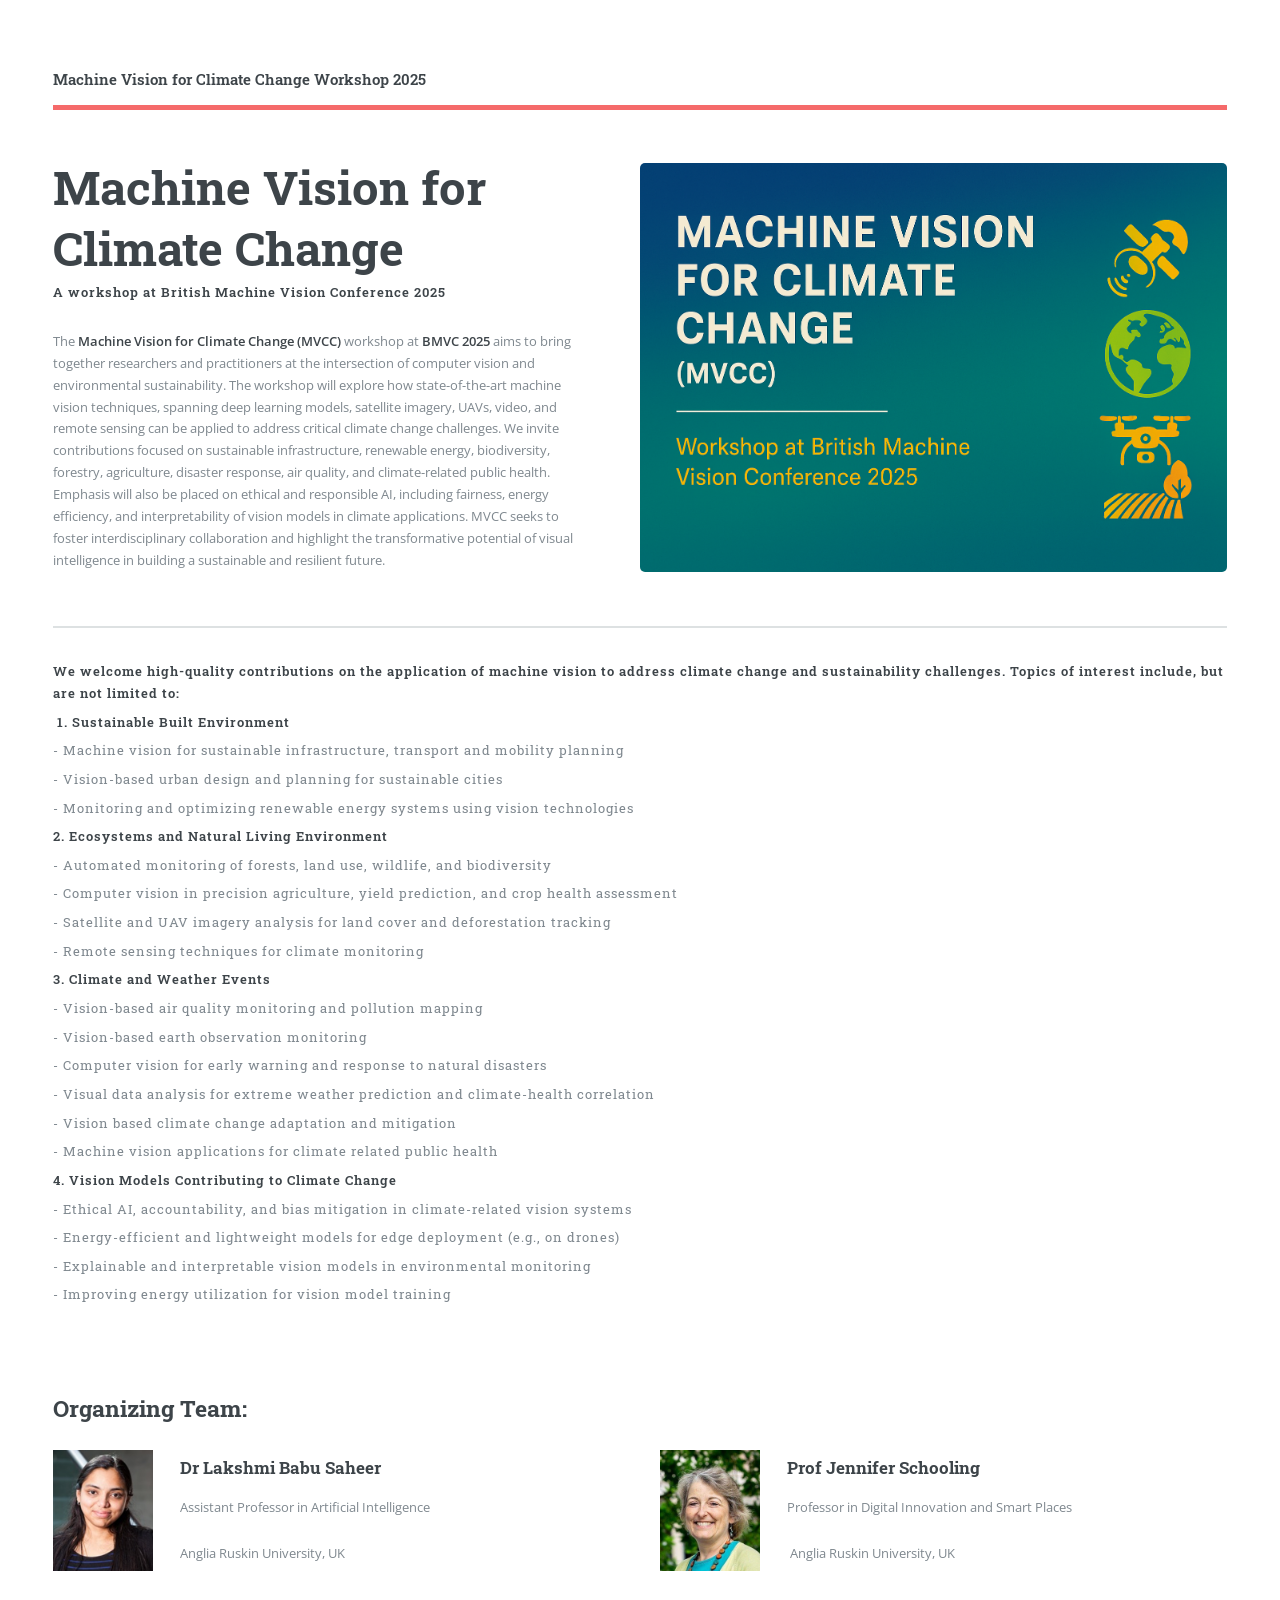
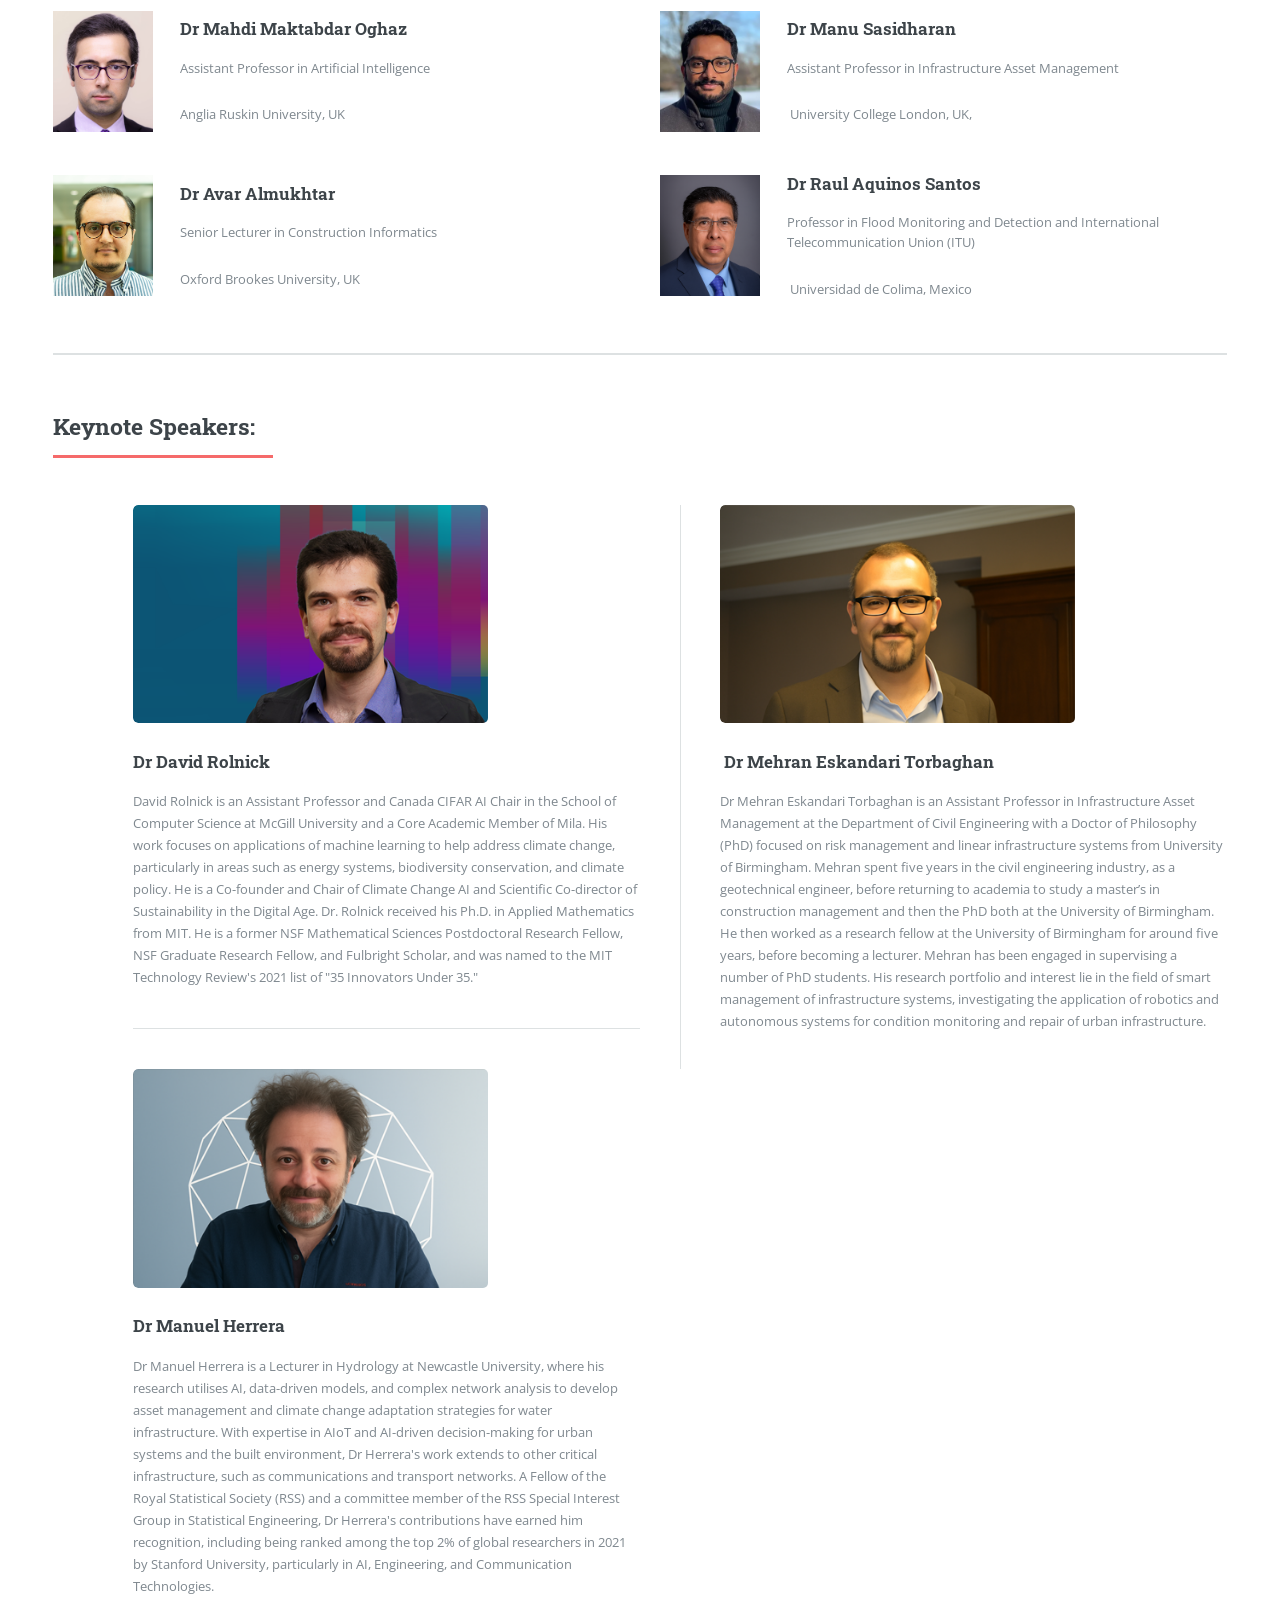
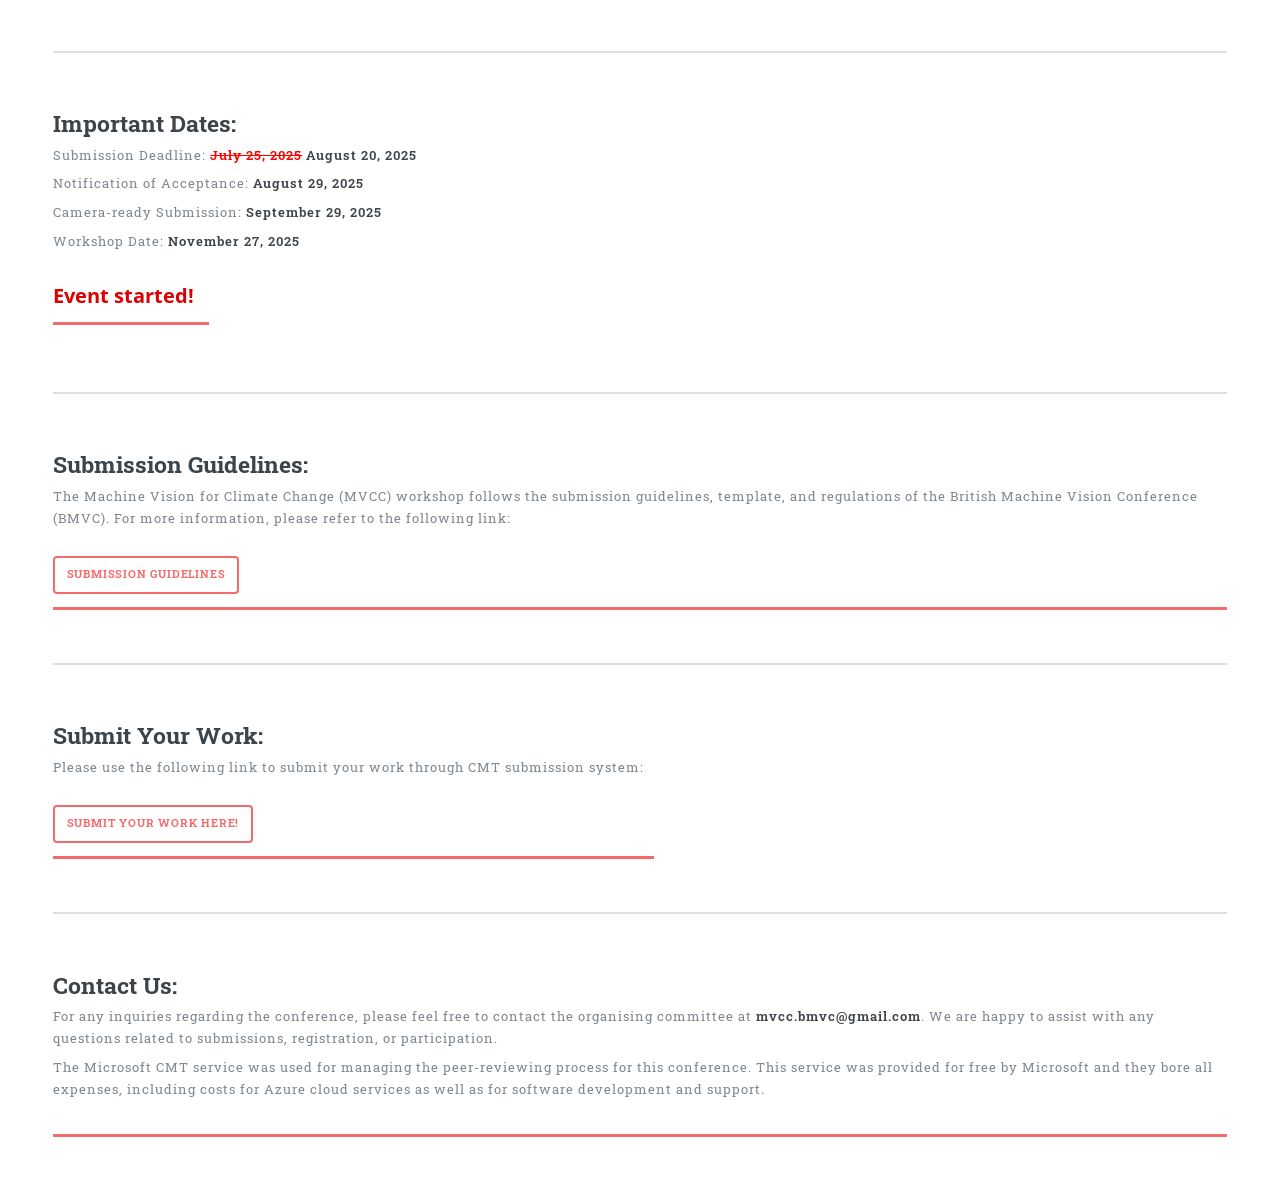
==== commit cacc64bb: "test" ====
--- a/index.html
+++ b/index.html
@@ -165,7 +165,7 @@
 									<header>
 									  <p>
 										  
-                                          Submission Deadline: <strong><s>July 25, 2025</s> Auguest 20, 2025</strong></p>
+                                          Submission Deadline: <strong><s style="color:red;">July 25, 2025</s> August 20, 2025</strong></p>
 										  <p>Notification of Acceptance: <strong>August 29, 2025</strong></p>
                                           <p>Camera-ready Submission: <strong>September 29, 2025</strong></p>
                                           <p>Workshop Date: <strong>November 27, 2025</strong></p>
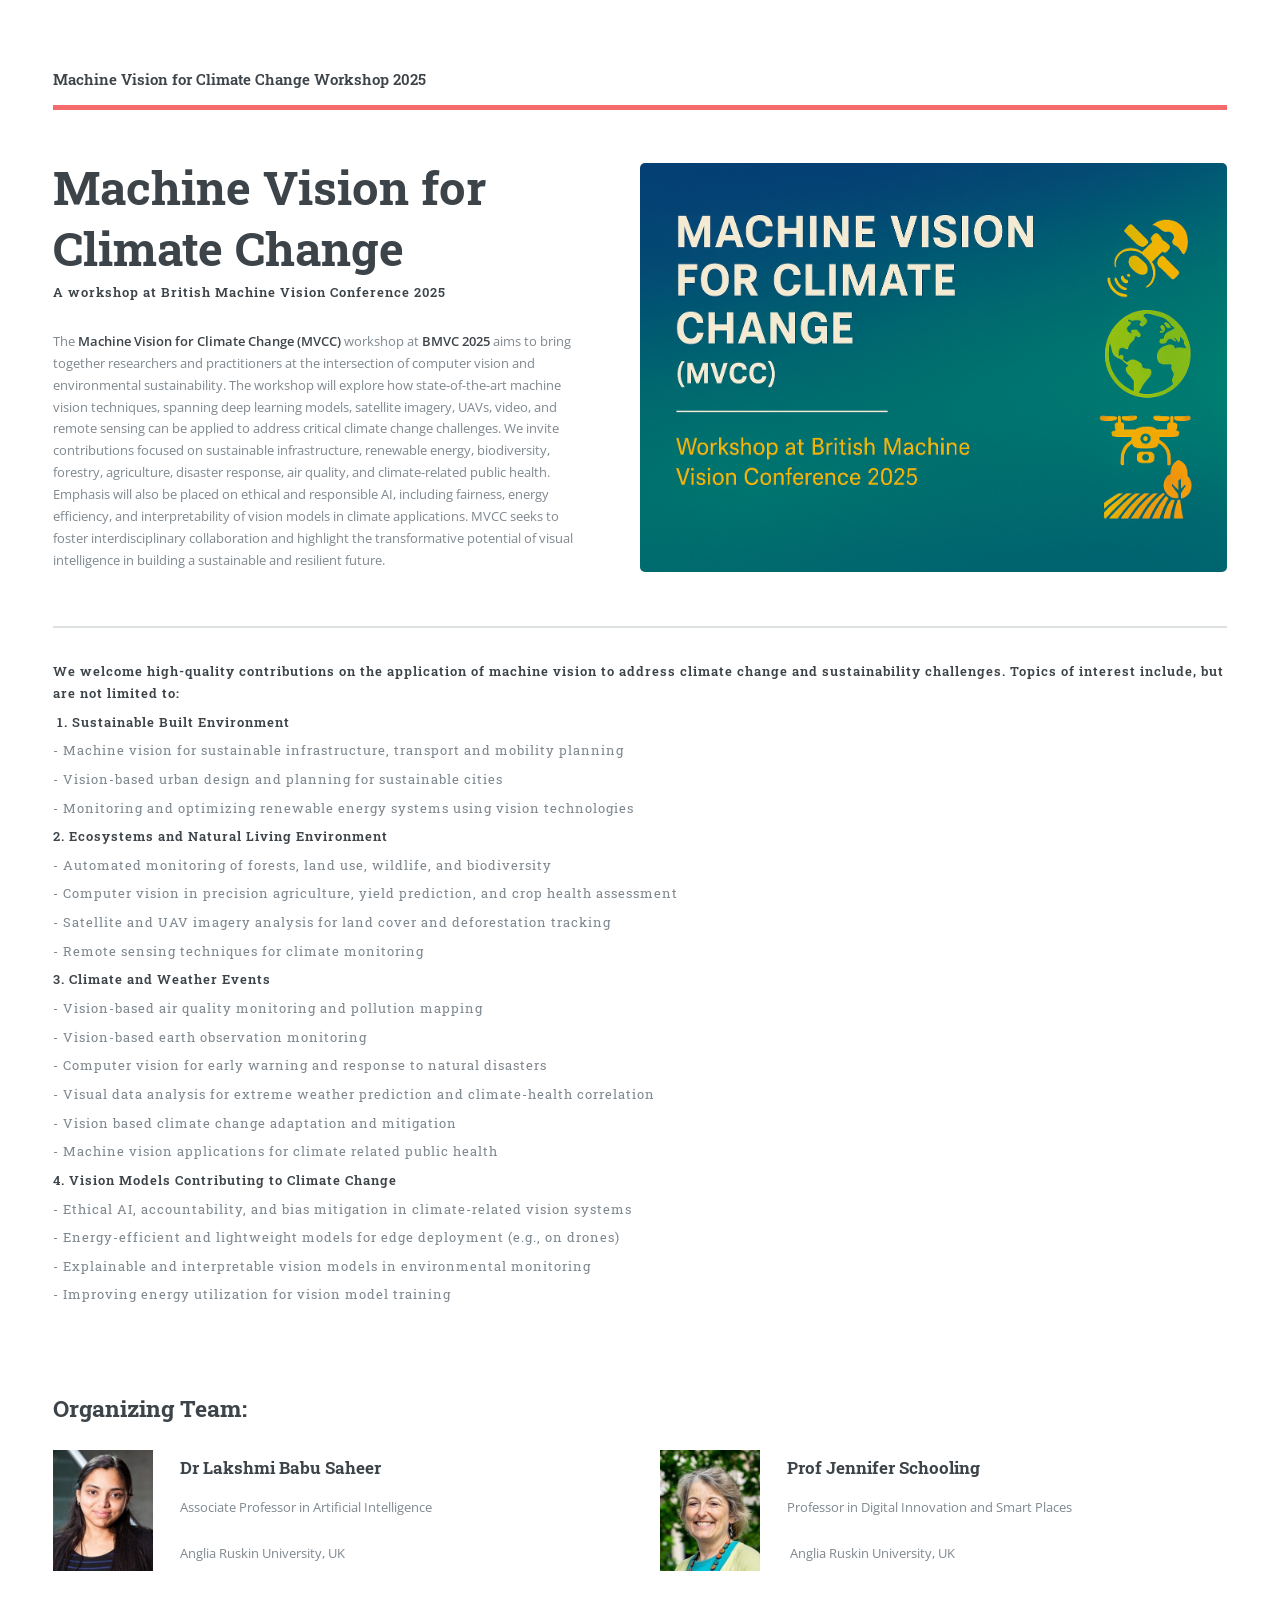
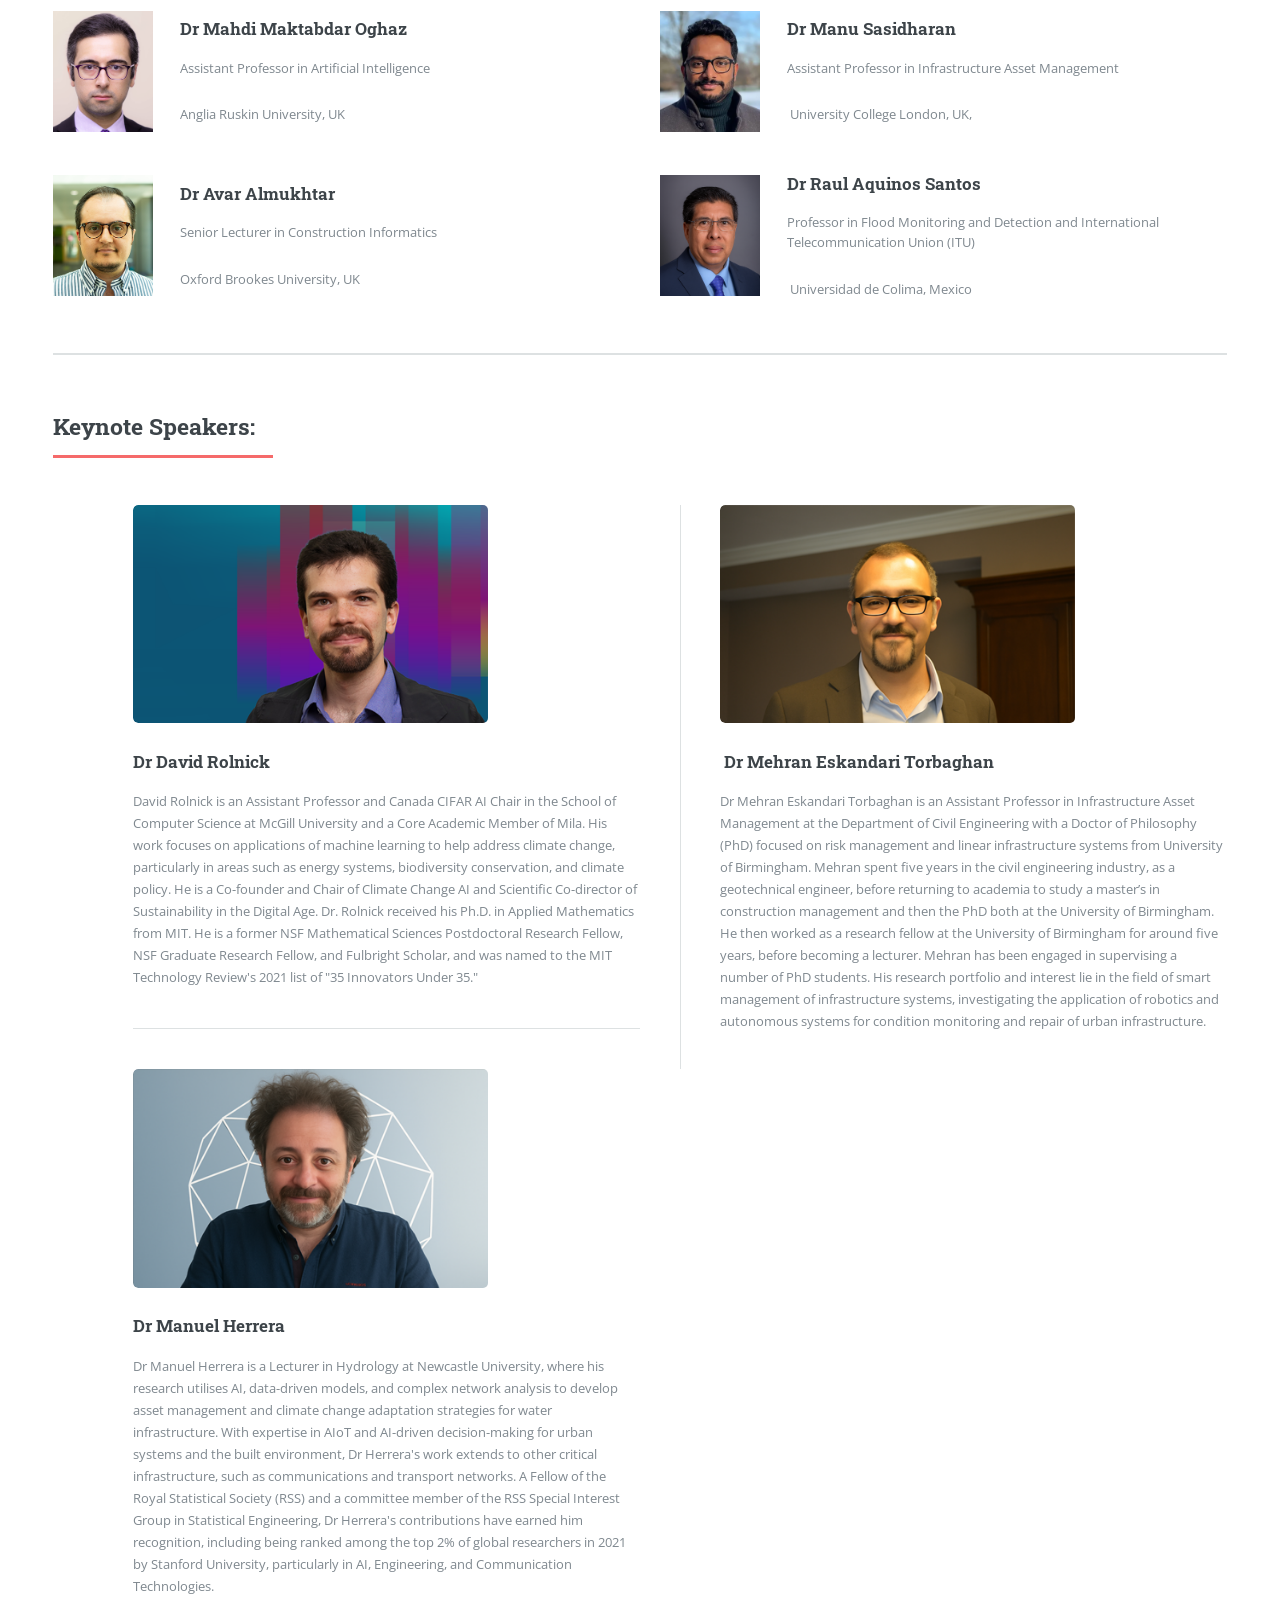
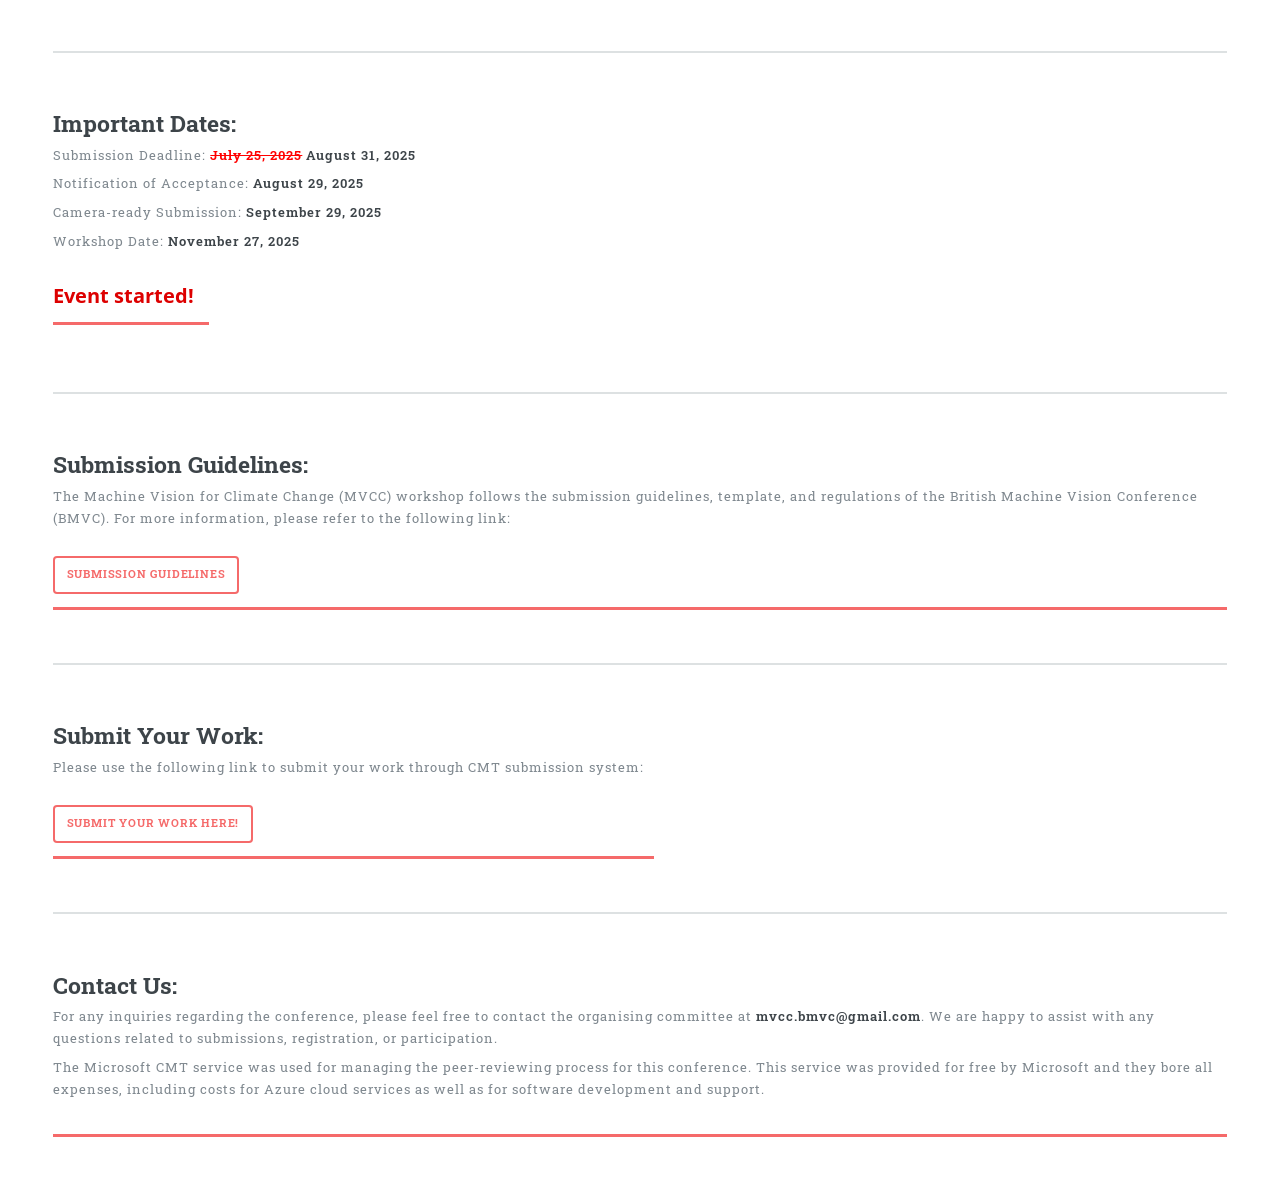
==== commit 702bab24: "test" ====
--- a/index.html
+++ b/index.html
@@ -77,7 +77,7 @@
 											</span>
 											<div class="content">
 												<h3>Dr Lakshmi Babu Saheer</h3>
-											  <p>Assistant Professor in Artificial Intelligence</p>
+											  <p>Associate Professor in Artificial Intelligence</p>
 												<p>Anglia Ruskin University, UK </p>
                                             </div>
 										</article>
@@ -165,7 +165,7 @@
 									<header>
 									  <p>
 										  
-                                          Submission Deadline: <strong><s style="color:red;">July 25, 2025</s> August 20, 2025</strong></p>
+                                          Submission Deadline: <strong><s style="color:red;">July 25, 2025</s> August 31, 2025</strong></p>
 										  <p>Notification of Acceptance: <strong>August 29, 2025</strong></p>
                                           <p>Camera-ready Submission: <strong>September 29, 2025</strong></p>
                                           <p>Workshop Date: <strong>November 27, 2025</strong></p>
@@ -264,7 +264,7 @@
         
     <script>
   // Set the target date and time (midnight on August 20th, 2025)
-  const countdownDate = new Date('2025-08-20T00:00:00Z').getTime();
+  const countdownDate = new Date('2025-08-31T00:00:00Z').getTime();
 
   function updateCountdown() {
     const now = new Date().getTime();
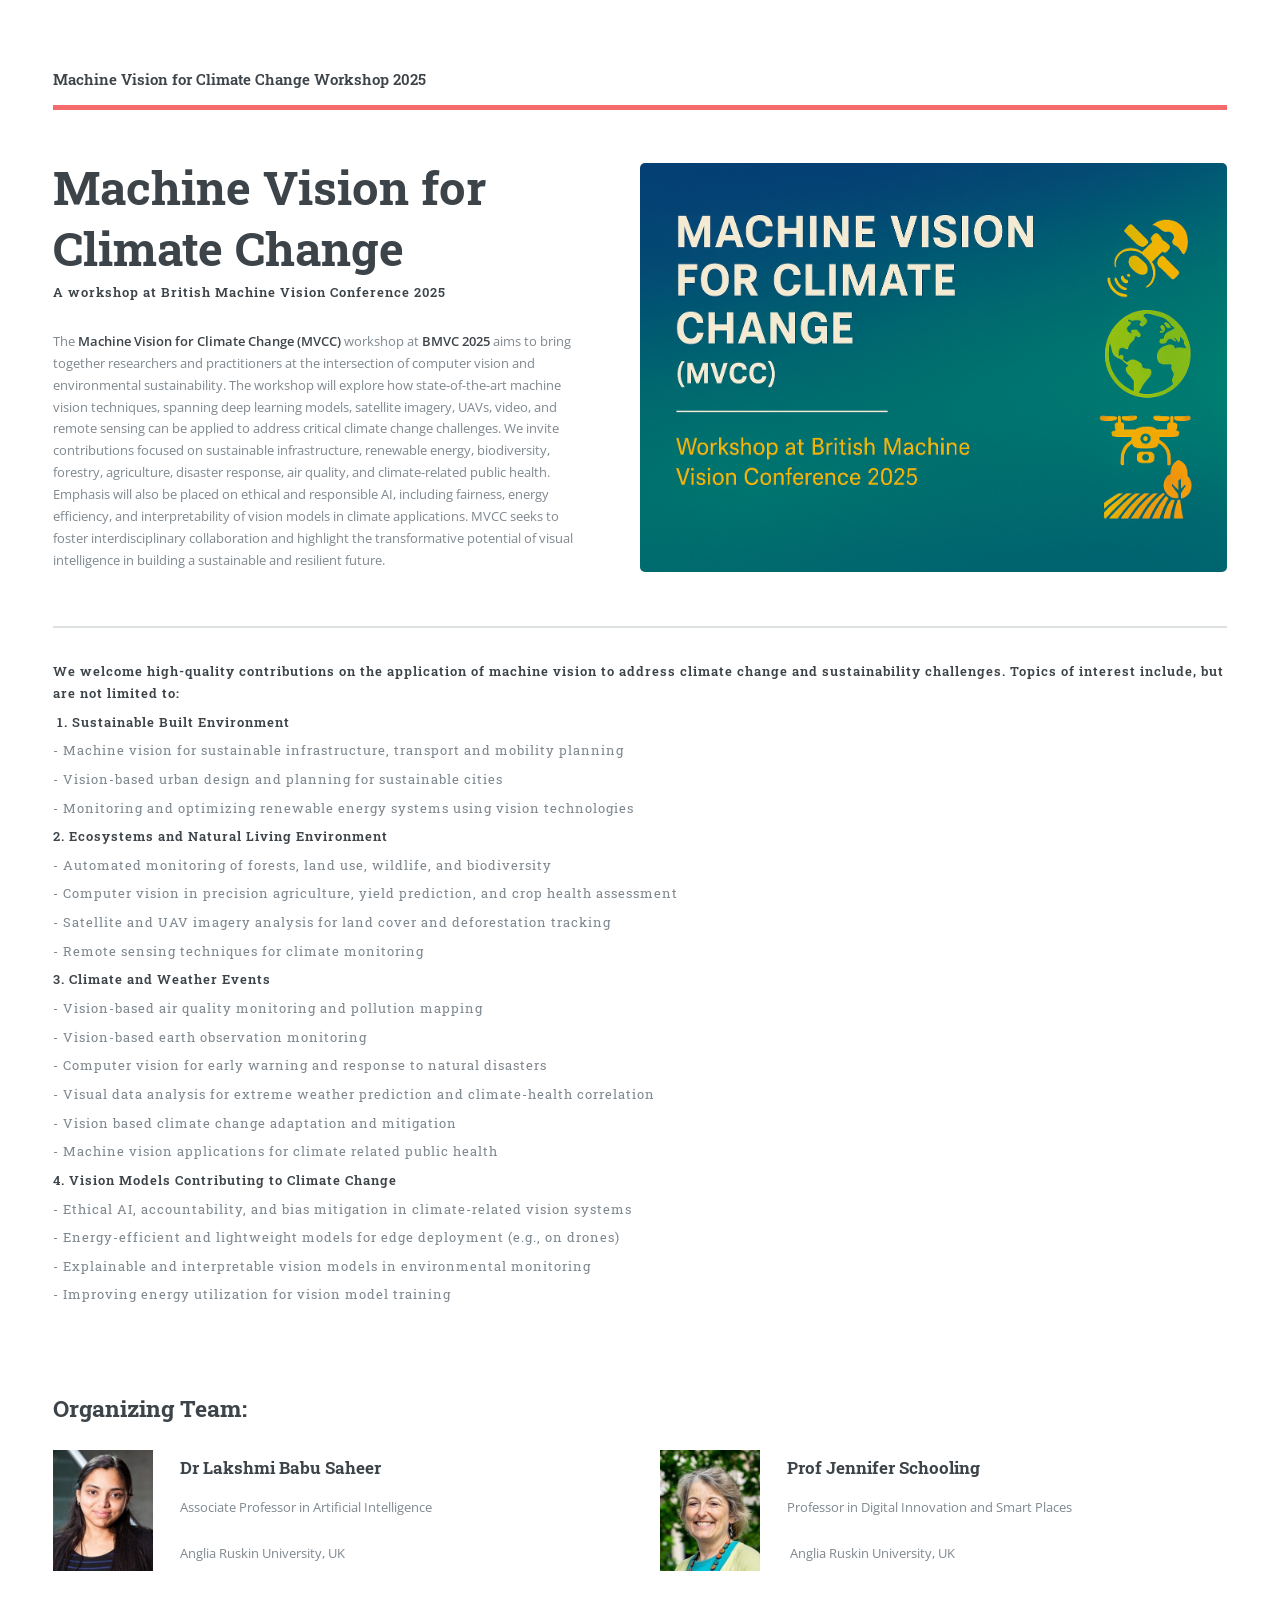
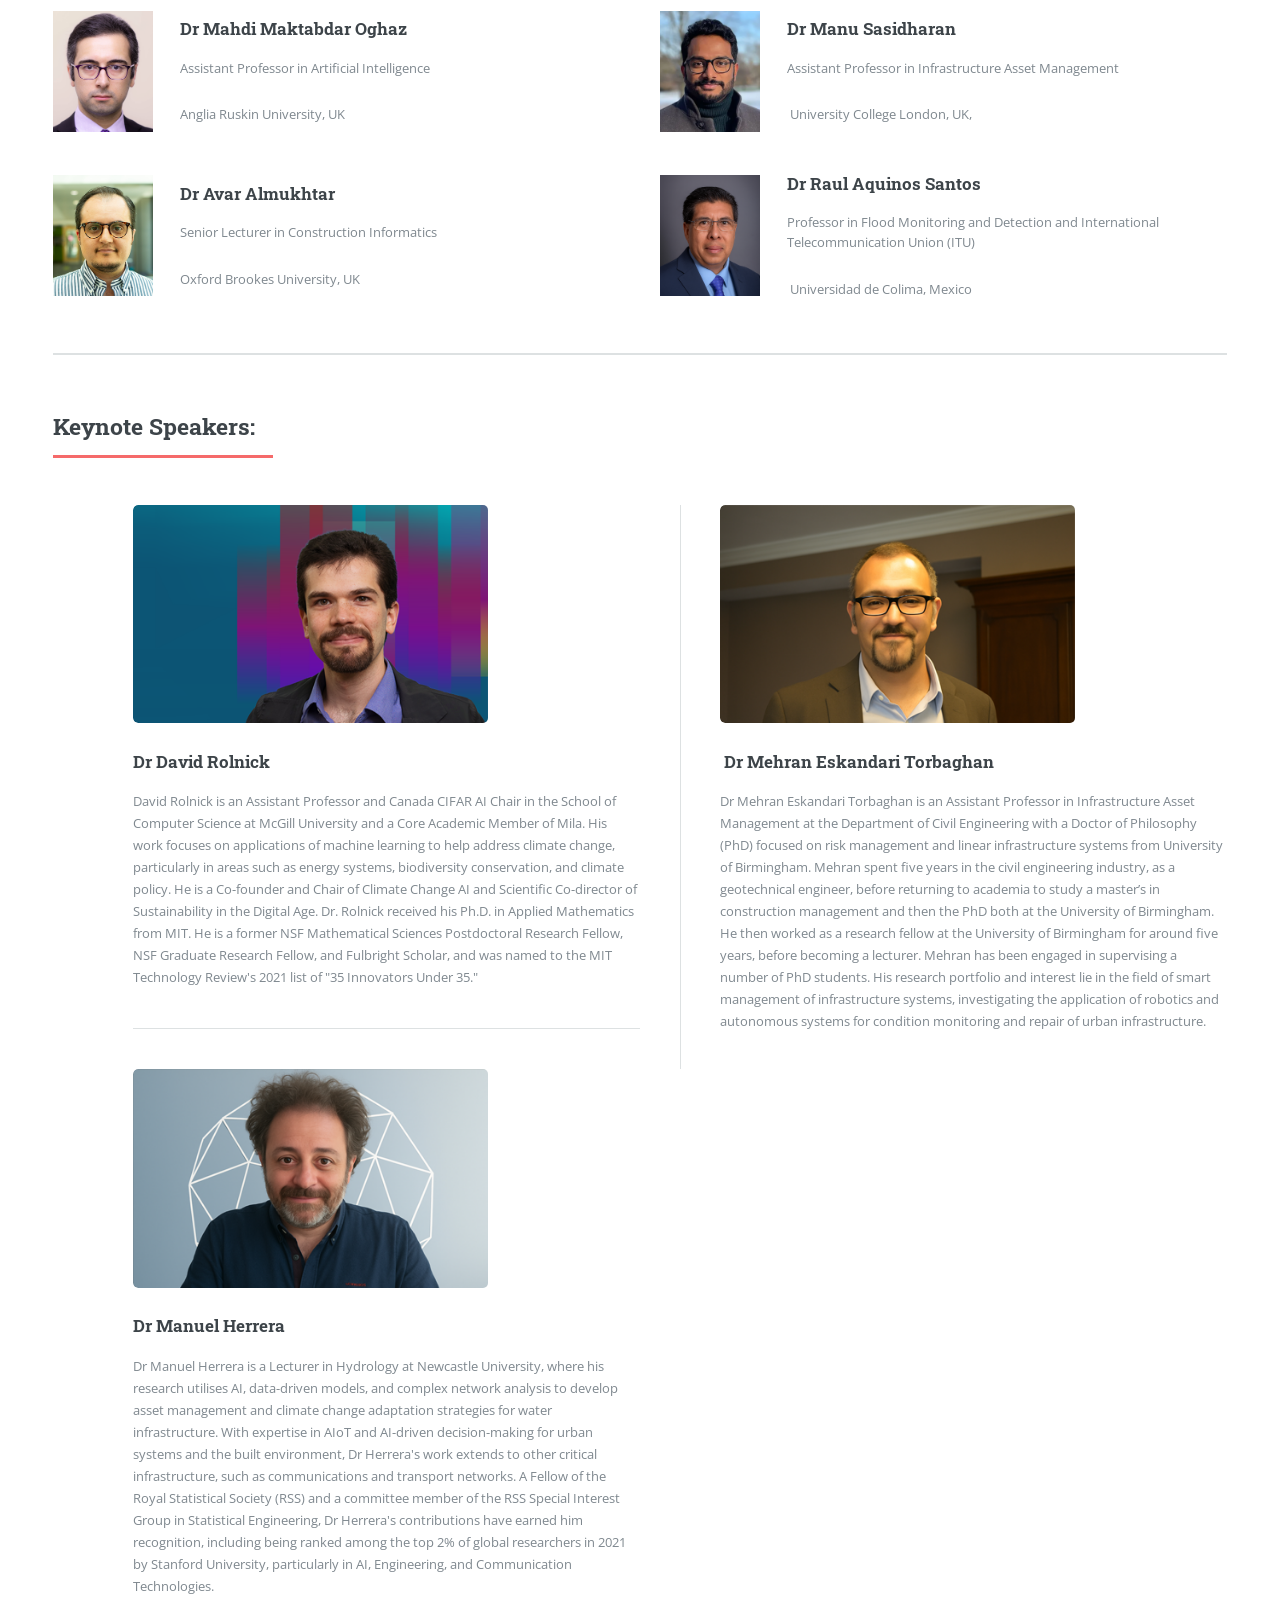
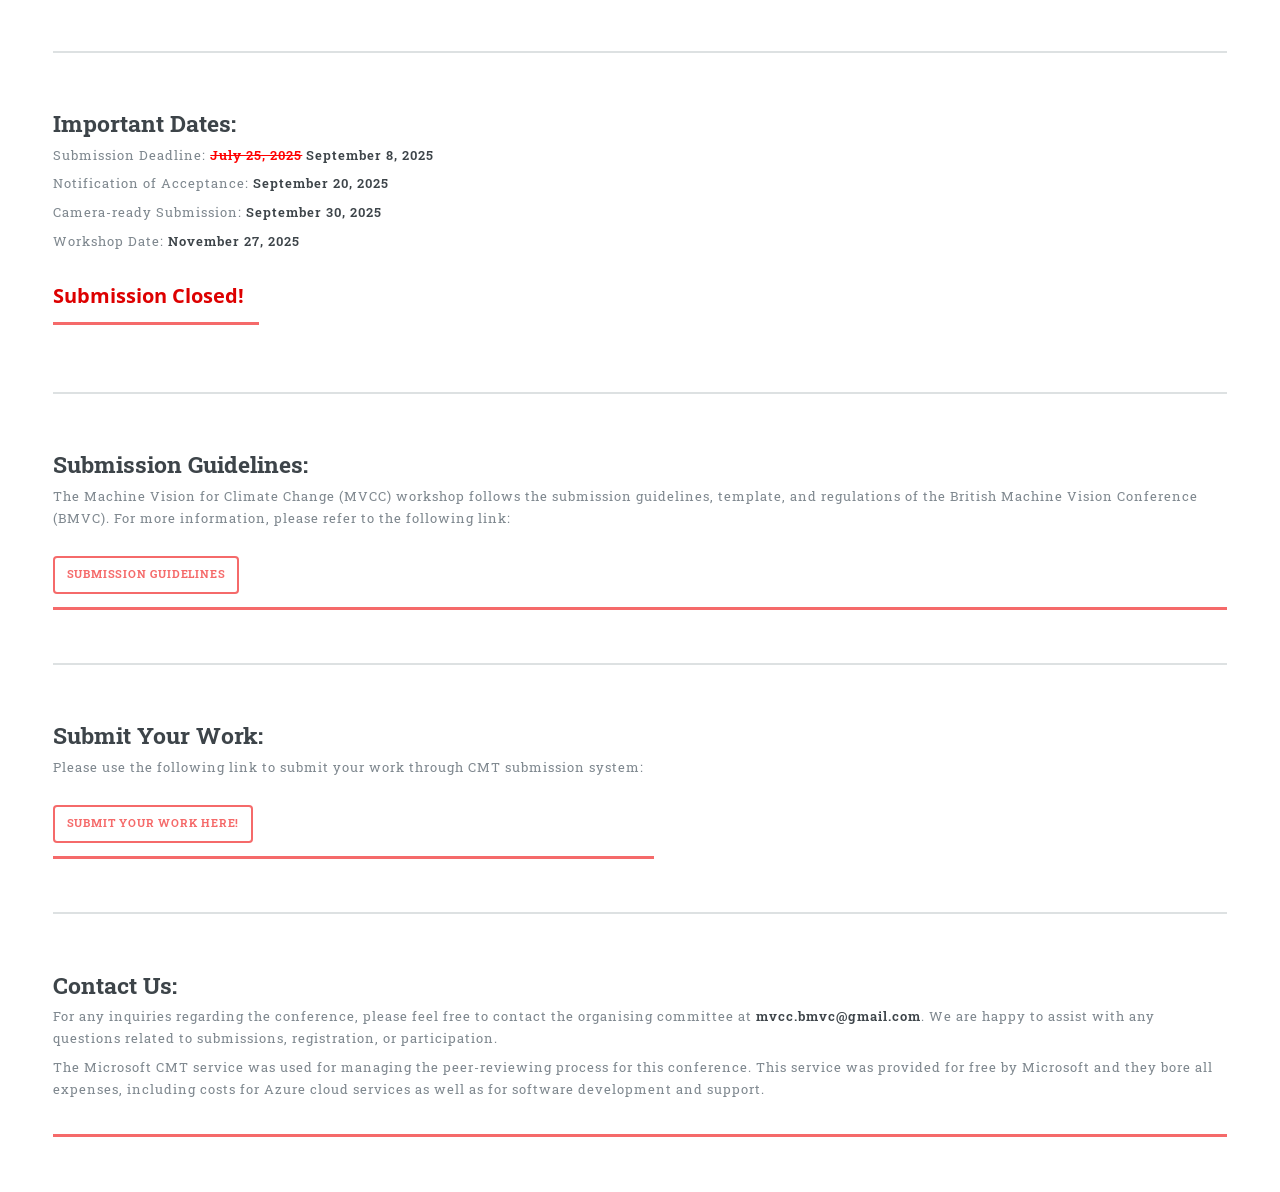
==== commit a3a5309c: "test" ====
--- a/index.html
+++ b/index.html
@@ -165,9 +165,9 @@
 									<header>
 									  <p>
 										  
-                                          Submission Deadline: <strong><s style="color:red;">July 25, 2025</s> August 31, 2025</strong></p>
-										  <p>Notification of Acceptance: <strong>August 29, 2025</strong></p>
-                                          <p>Camera-ready Submission: <strong>September 29, 2025</strong></p>
+                                          Submission Deadline: <strong><s style="color:red;">July 25, 2025</s> September 8, 2025</strong></p>
+										  <p>Notification of Acceptance: <strong>September 20, 2025</strong></p>
+                                          <p>Camera-ready Submission: <strong>September 30, 2025</strong></p>
                                           <p>Workshop Date: <strong>November 27, 2025</strong></p>
 										  </strong></p>
 										</header>	
@@ -284,7 +284,7 @@
 
     // If the countdown is finished
     if (distance < 0) {
-      document.getElementById("countdown").innerHTML = "Event started!";
+      document.getElementById("countdown").innerHTML = "Submission Closed!";
       clearInterval(timerInterval);
     }
   }
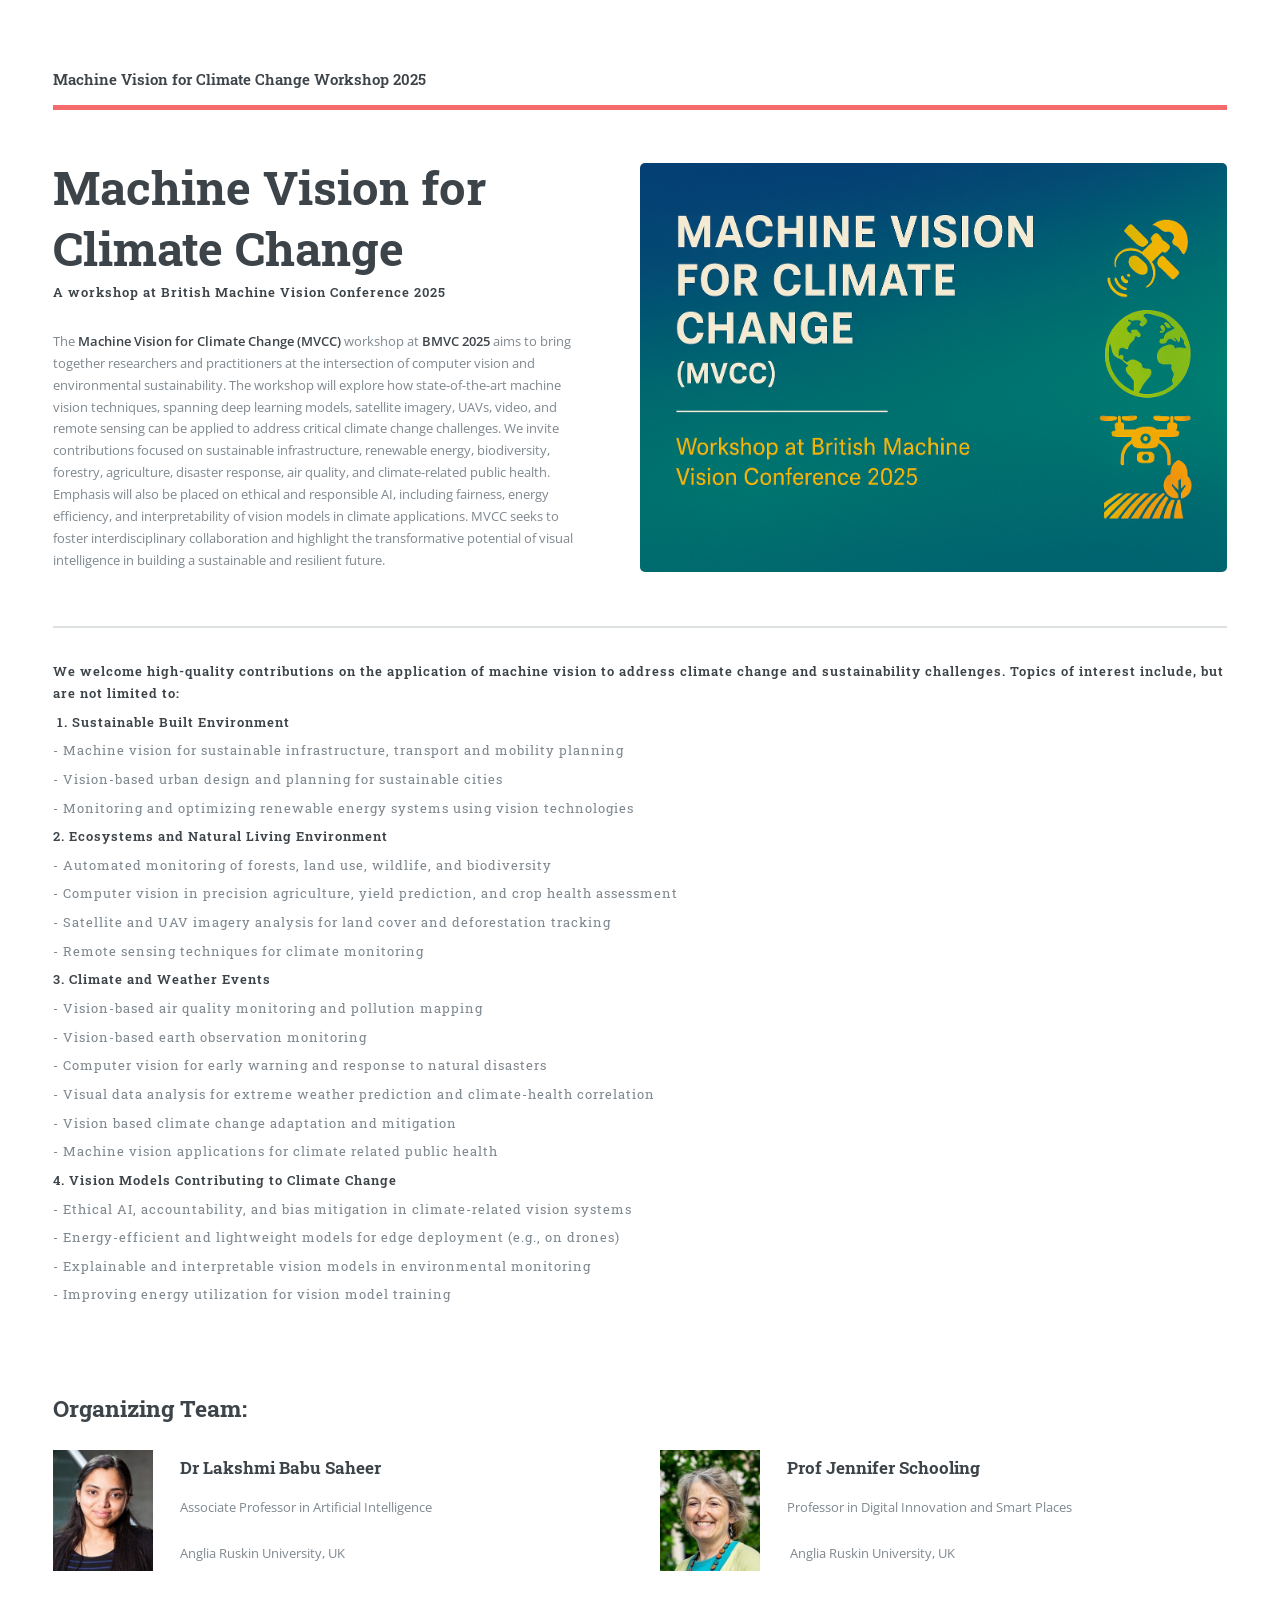
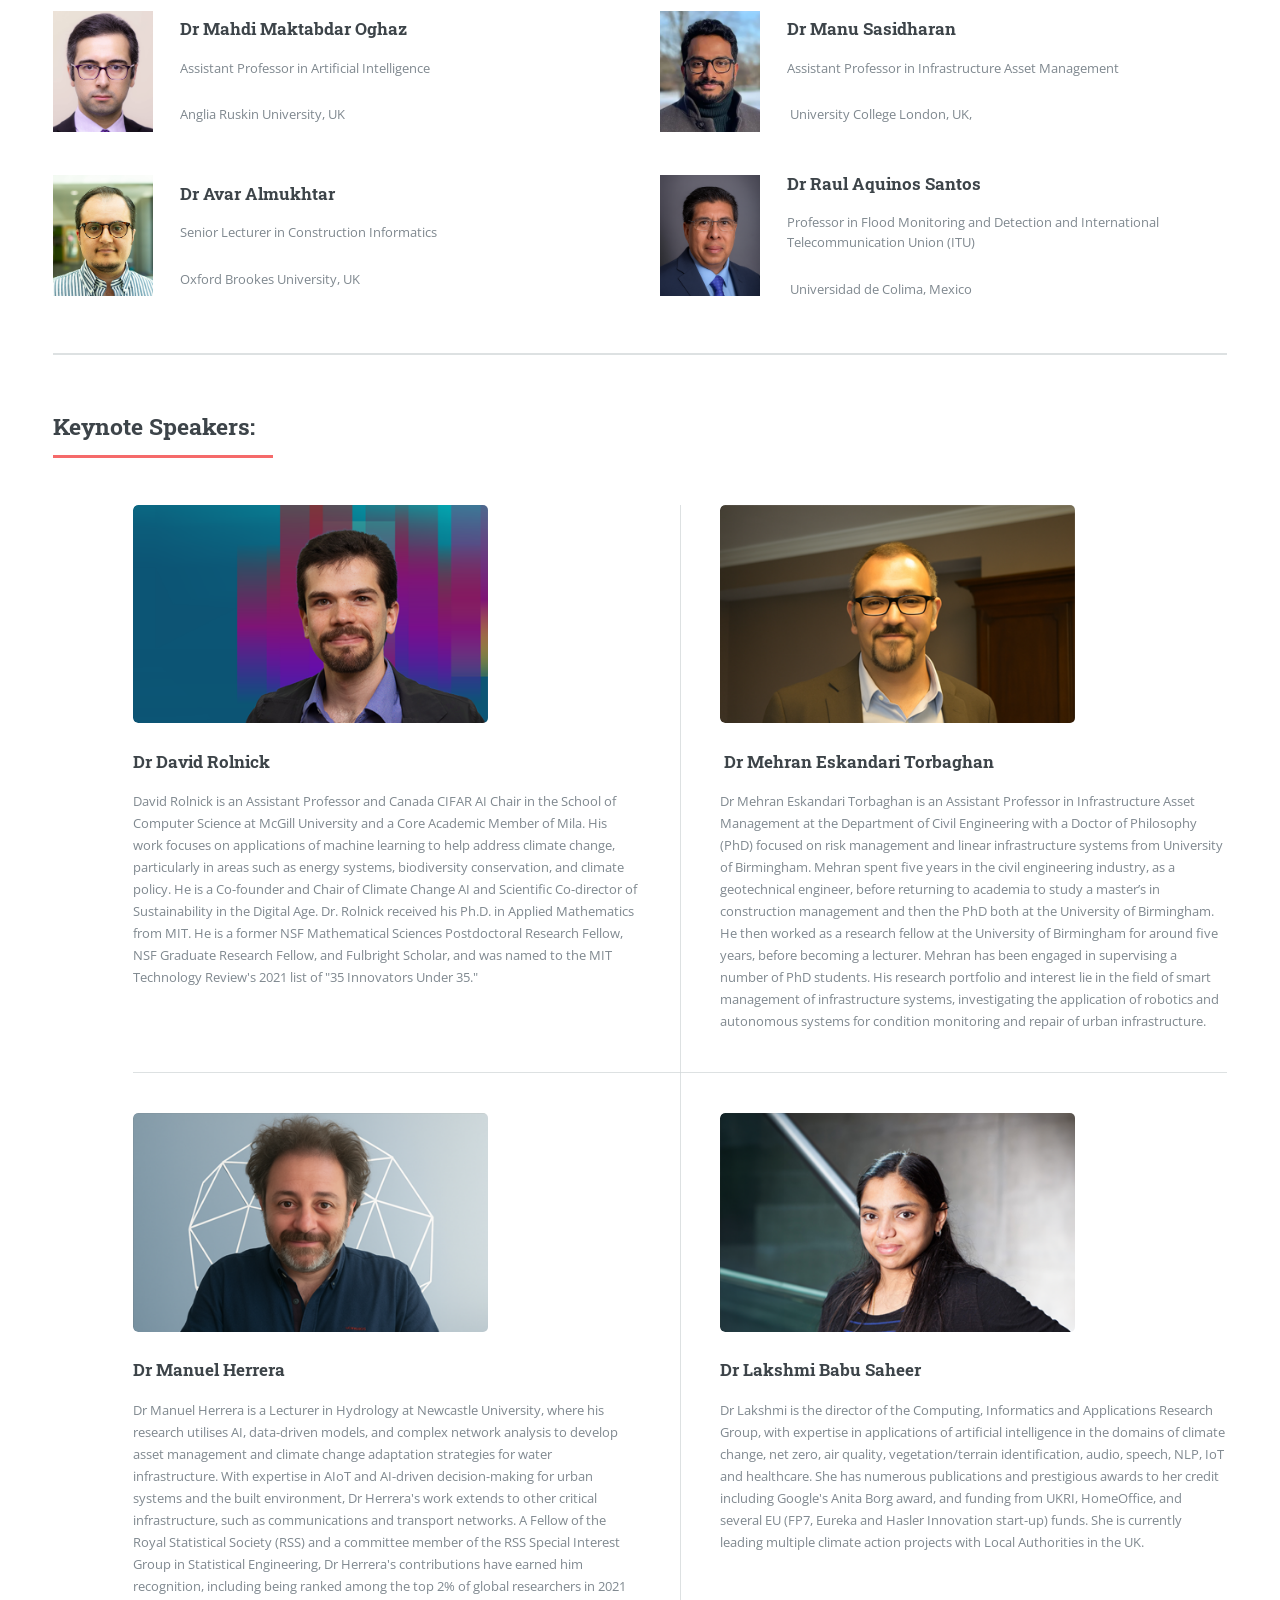
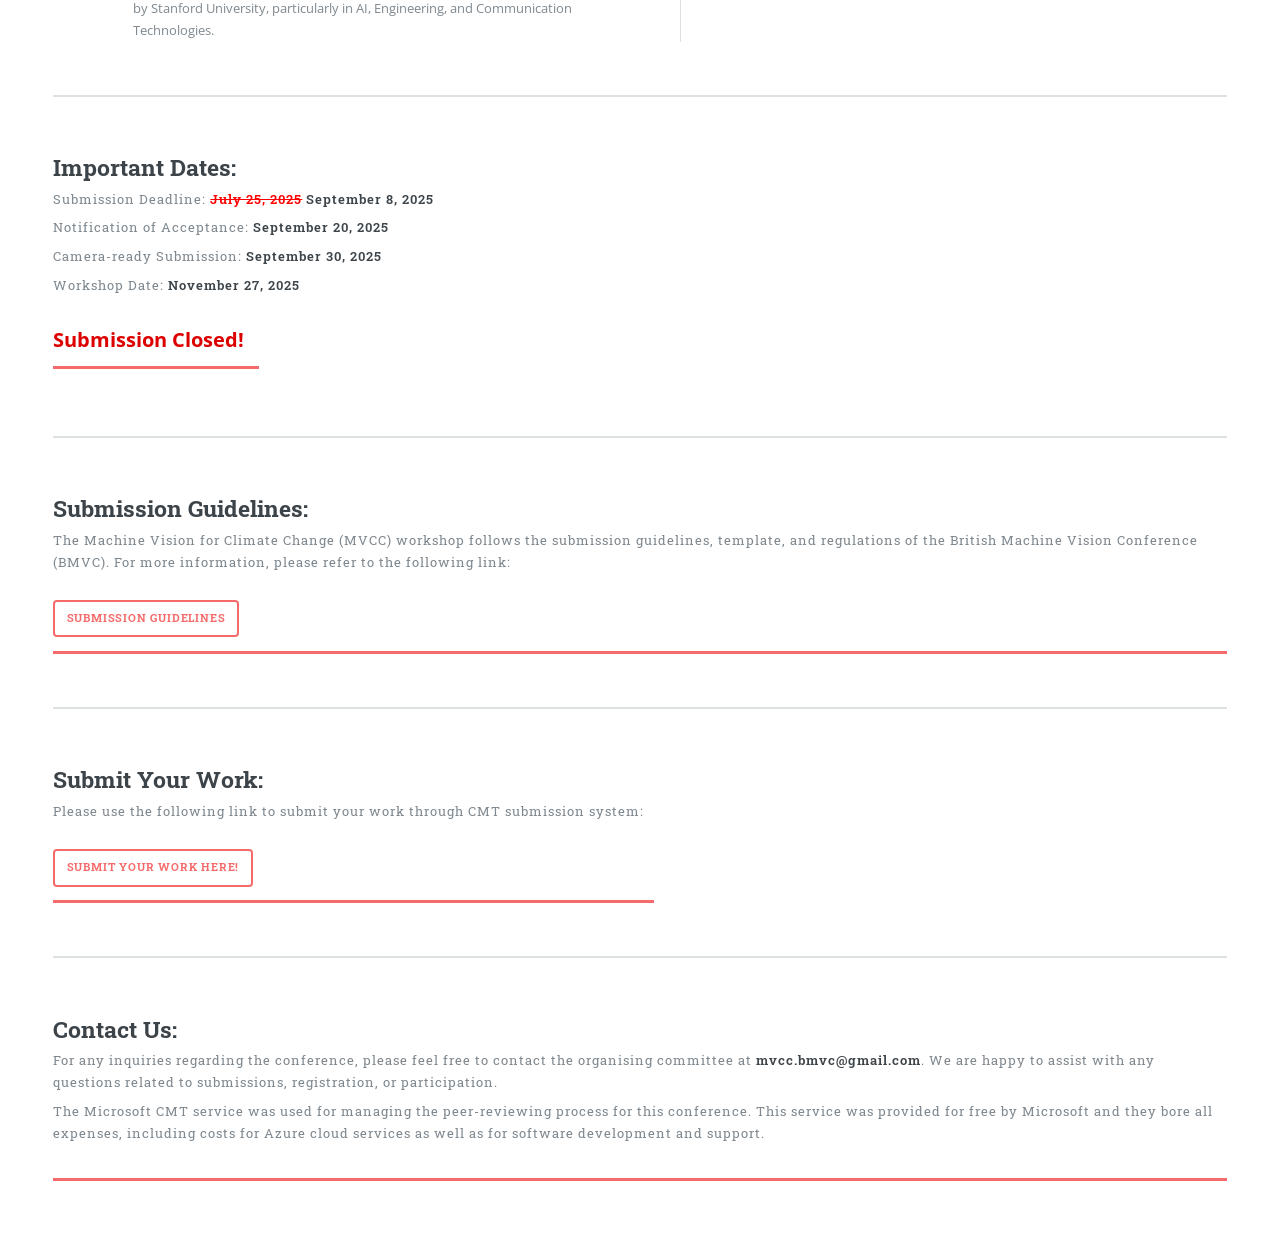
==== commit c2057ff5: "testtt" ====
--- a/index.html
+++ b/index.html
@@ -144,7 +144,7 @@
 											<p>David Rolnick is an Assistant Professor and Canada CIFAR AI Chair in the School of Computer Science at McGill University and a Core Academic Member of Mila. His work focuses on applications of machine learning to help address climate change, particularly in areas such as energy systems, biodiversity conservation, and climate policy. He is a Co-founder and Chair of Climate Change AI and Scientific Co-director of Sustainability in the Digital Age. Dr. Rolnick received his Ph.D. in Applied Mathematics from MIT. He is a former NSF Mathematical Sciences Postdoctoral Research Fellow, NSF Graduate Research Fellow, and Fulbright Scholar, and was named to the MIT Technology Review's 2021 list of "35 Innovators Under 35."</p>
 											
 										</article>
-										<article>
+								        <article>
 											<a href="#" class="image"><img src="images/mehran.png" style="max-width: 70%; height: auto alt="" /></a>
 										  <h3>&nbsp;Dr Mehran Eskandari Torbaghan</h3>
 											<p>Dr Mehran Eskandari Torbaghan is an Assistant Professor in Infrastructure Asset Management at the Department of Civil Engineering with a Doctor of Philosophy (PhD) focused on risk management and linear infrastructure systems from University of Birmingham. Mehran spent five years in the civil engineering industry, as a geotechnical engineer, before returning to academia to study a master’s in construction management and then the PhD both at the University of Birmingham. He then worked as a research fellow at the University of Birmingham for around five years, before becoming a lecturer. Mehran has been engaged in supervising a number of PhD students. His research portfolio and interest lie in the field of smart management of infrastructure systems, investigating the application of robotics and autonomous systems for condition monitoring and repair of urban infrastructure.</p>
@@ -154,6 +154,12 @@
 											<a href="#" class="image"><img src="images/manual.png" style="max-width: 70%; height: auto alt="" /></a>
 										  <h3>Dr Manuel Herrera</h3>
 											<p>Dr Manuel Herrera is a Lecturer in Hydrology at Newcastle University, where his research utilises AI, data-driven models, and complex network analysis to develop asset management and climate change adaptation strategies for water infrastructure. With expertise in AIoT and AI-driven decision-making for urban systems and the built environment, Dr Herrera's work extends to other critical infrastructure, such as communications and transport networks. A Fellow of the Royal Statistical Society (RSS) and a committee member of the RSS Special Interest Group in Statistical Engineering, Dr Herrera's contributions have earned him recognition, including being ranked among the top 2% of global researchers in 2021 by Stanford University, particularly in AI, Engineering, and Communication Technologies.</p>
+											
+										</article>
+                                        <article>
+											<a href="#" class="image"><img src="images/lakshmi1.png" style="max-width: 70%; height: auto alt="" /></a>
+										  <h3>Dr Lakshmi Babu Saheer</h3>
+											<p>Dr Lakshmi is the director of the Computing, Informatics and Applications Research Group, with expertise in applications of artificial intelligence in the domains of climate change, net zero, air quality, vegetation/terrain identification, audio, speech, NLP, IoT and healthcare. She has numerous publications and prestigious awards to her credit including Google's Anita Borg award, and funding from UKRI, HomeOffice, and several EU (FP7, Eureka and Hasler Innovation start-up) funds. She is currently leading multiple climate action projects with Local Authorities in the UK. </p>
 											
 										</article>
 												</div>
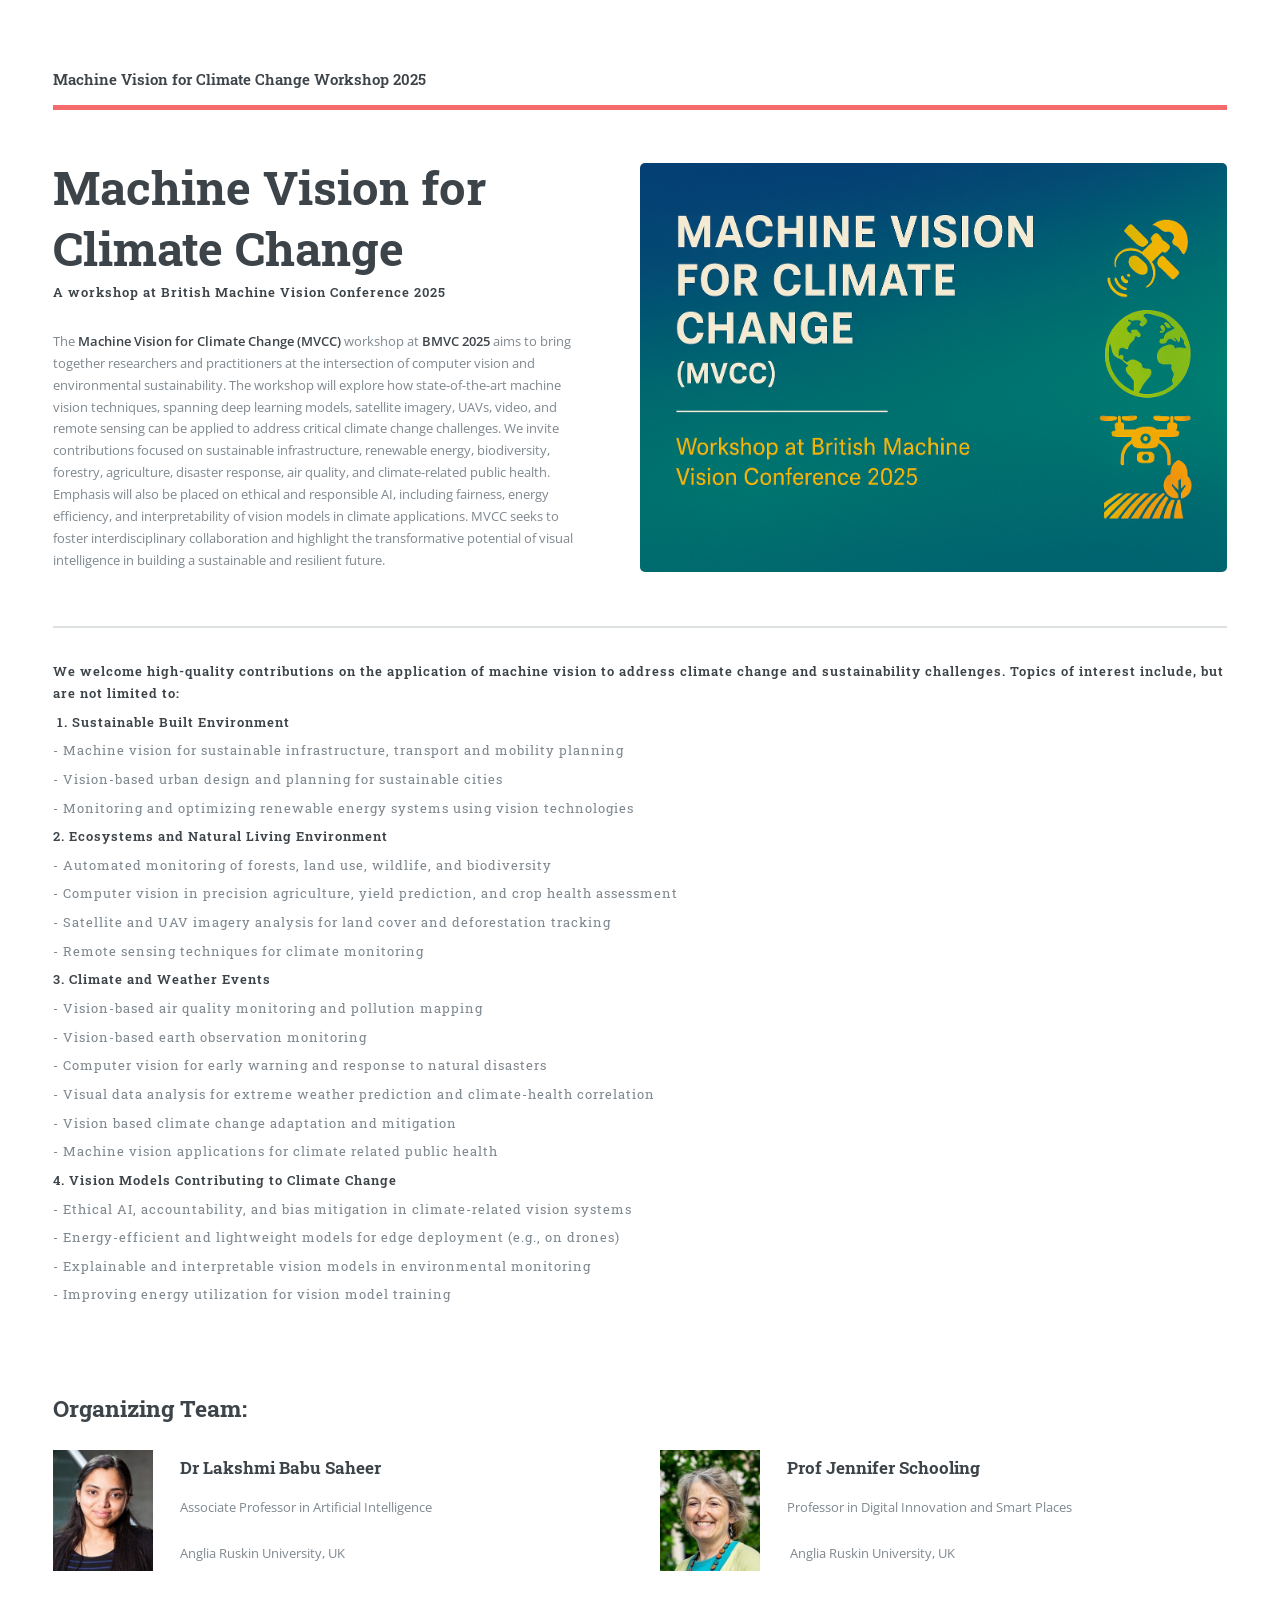
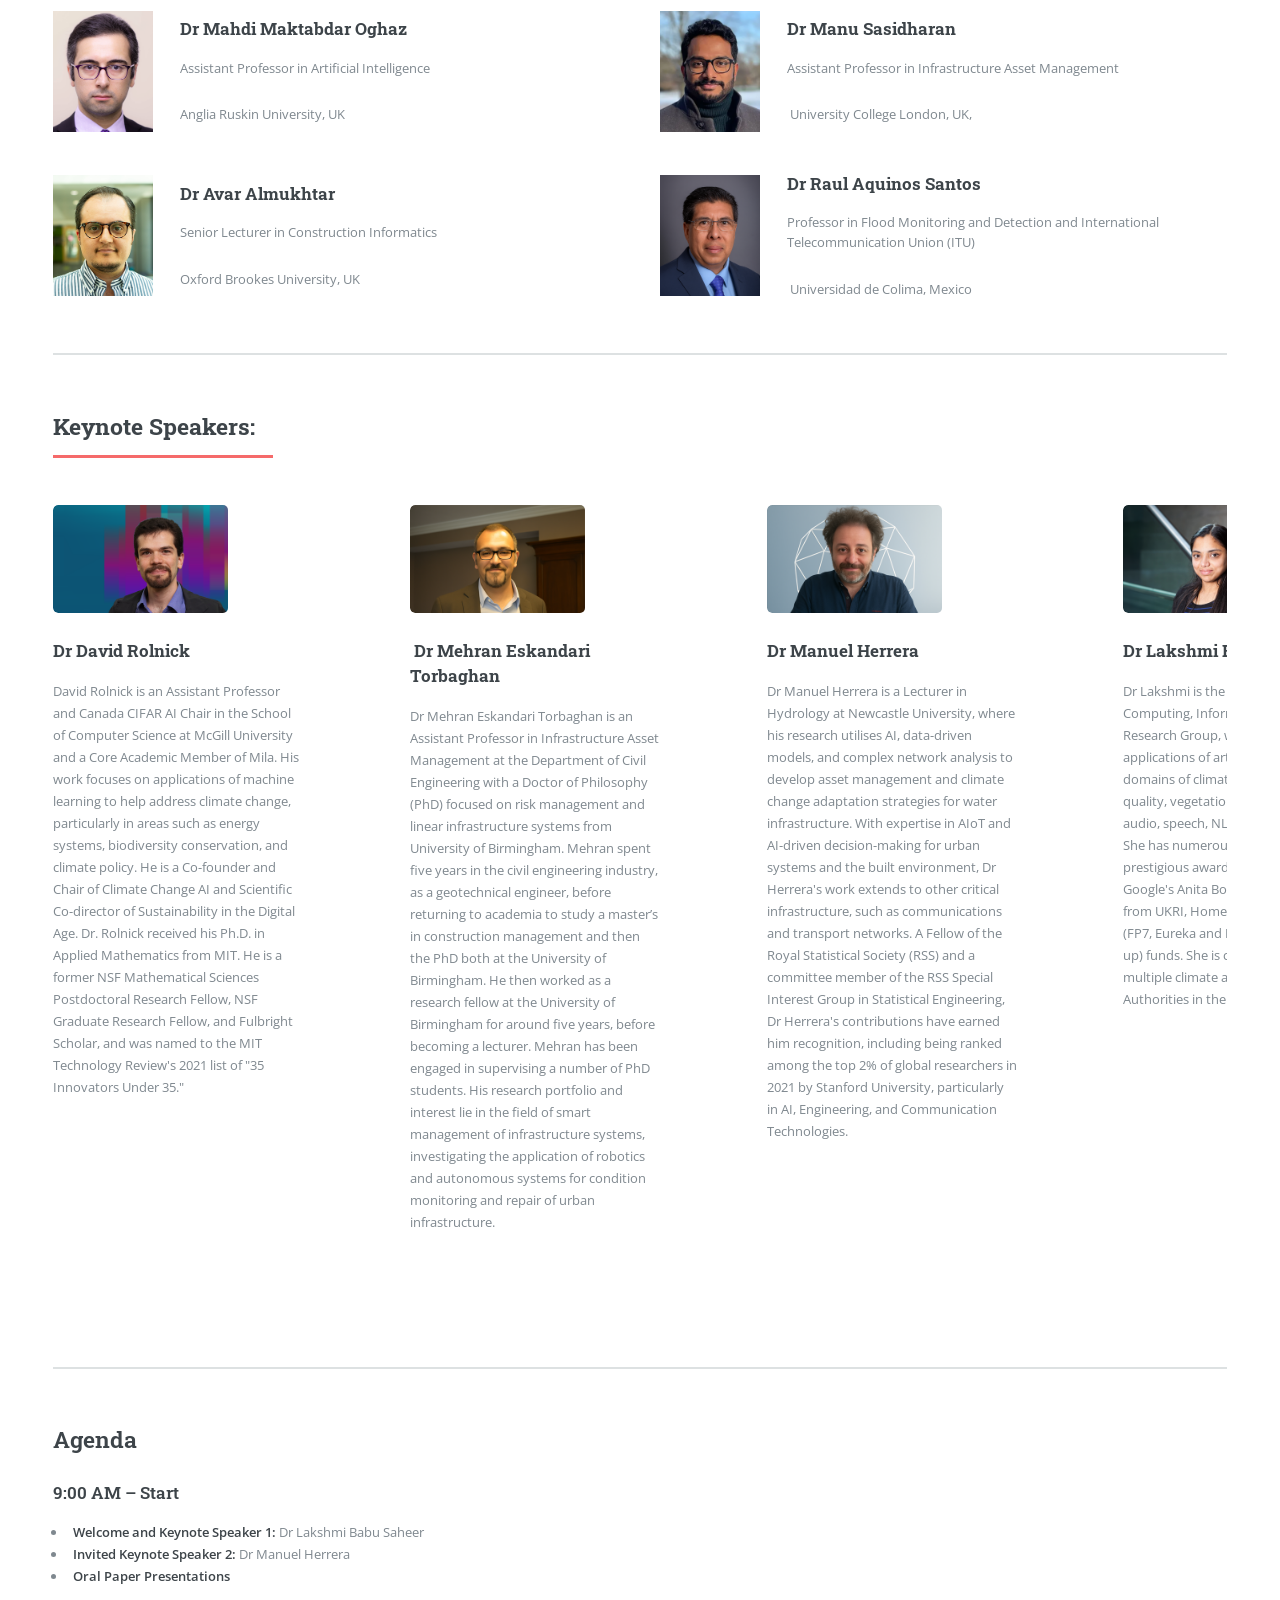
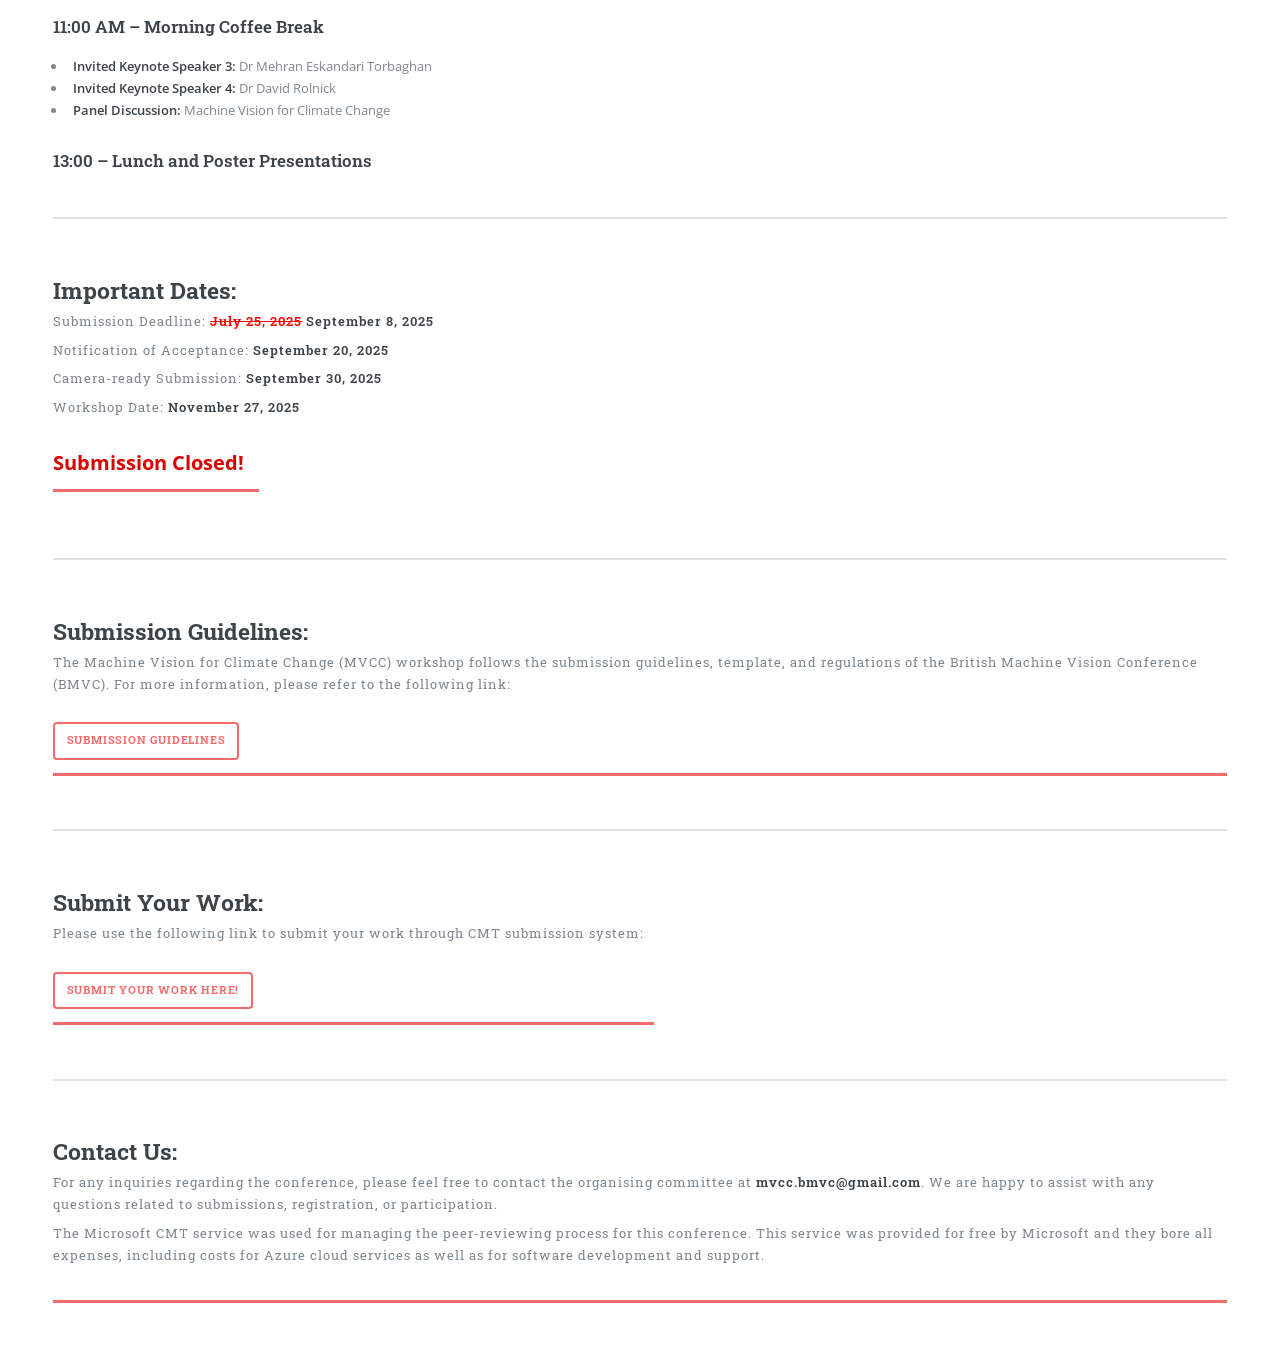
==== commit ae56bfa7: "vvvvv" ====
--- a/index.html
+++ b/index.html
@@ -165,6 +165,28 @@
 												</div>
 								</section>
                                     
+    <section class="agenda">
+  <h2><strong>Agenda</strong></h2>
+
+  <h3><strong>9:00 AM – Start</strong></h3>
+  <ul>
+    <li><strong>Welcome and Keynote Speaker 1:</strong> Dr Lakshmi Babu Saheer</li>
+    <li><strong>Invited Keynote Speaker 2:</strong> Dr Manuel Herrera</li>
+    <li><strong>Oral Paper Presentations</strong></li>
+  </ul>
+
+  <h3><strong>11:00 AM – Morning Coffee Break</strong></h3>
+
+  <ul>
+    <li><strong>Invited Keynote Speaker 3:</strong> Dr Mehran Eskandari Torbaghan</li>
+    <li><strong>Invited Keynote Speaker 4:</strong> Dr David Rolnick</li>
+    <li><strong>Panel Discussion:</strong> Machine Vision for Climate Change</li>
+  </ul>
+
+  <h3><strong>13:00 – Lunch and Poster Presentations</strong></h3>
+</section>
+                                    
+                                    
 	<section id="dates">
 										<header class="major">
 										<h2>Important Dates:</h2>
@@ -209,6 +231,10 @@
 										
 									
                             </section>
+                            
+                            
+    
+                            
                         
                         
                                                     </section>
--- a/assets/css/main.css
+++ b/assets/css/main.css
@@ -1755,13 +1755,13 @@
       left: -3em;
       position: absolute;
       top: 0;
-      width: 1px; }
+      width: 0px; }
     .posts article:after {
       background: rgba(210, 215, 217, 0.75);
       bottom: -3em;
       content: '';
       display: block;
-      height: 1px;
+      height: 0px;
       position: absolute;
       right: 0;
       width: calc(100% + 6em); }
@@ -2299,9 +2299,15 @@
 }
 
 
-.posts {
-  max-width: 1400px;   /* or any width you prefer */
-  width: 100%;
-  margin-left: 0;
-  margin-right: auto;
+#keynote .posts {
+  display: flex;
+  flex-direction: row;
+  flex-wrap: nowrap;
+  gap: 2em; /* Optional: space between articles */
+  overflow-x: auto; /* Optional: horizontal scrolling if necessary */
+}
+#keynote .posts article {
+  min-width: 250px; /* Optional: set a minimum width for each article */
+    
+    /* Prevent shrinking */
 }
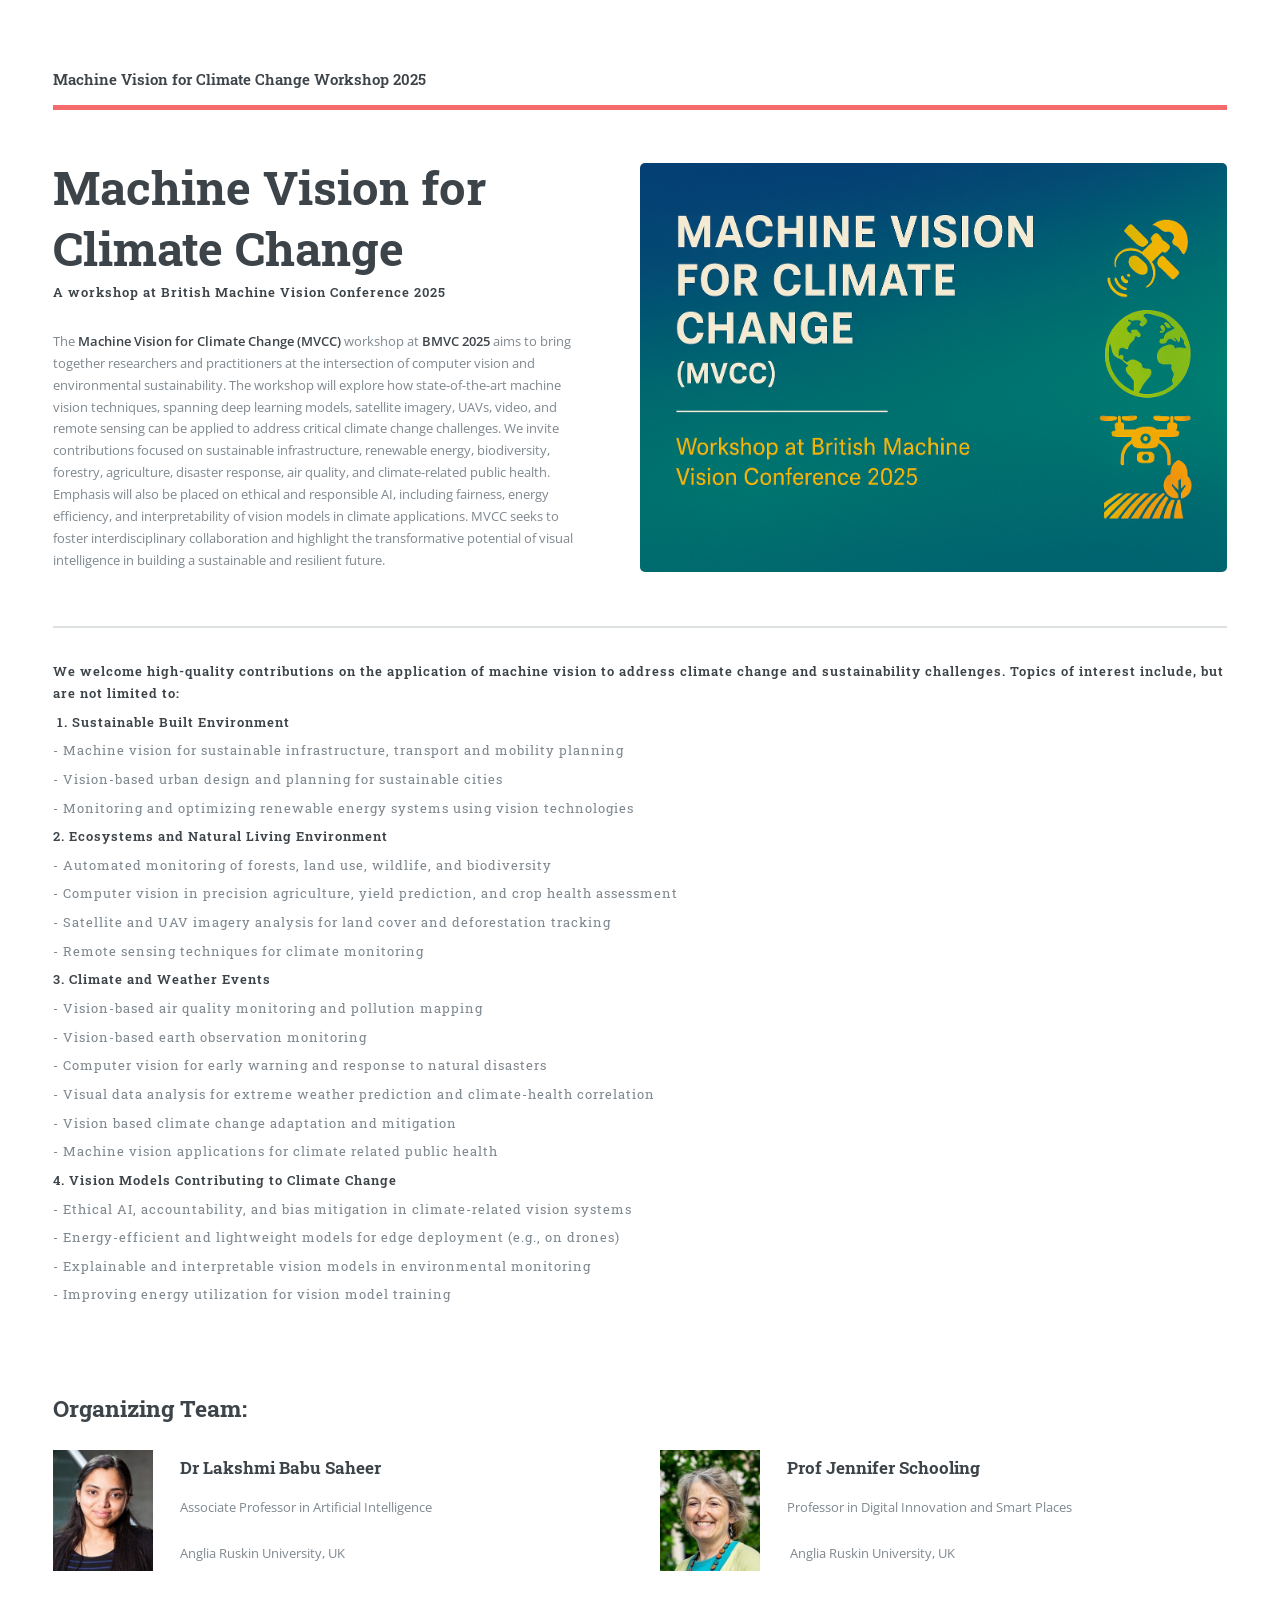
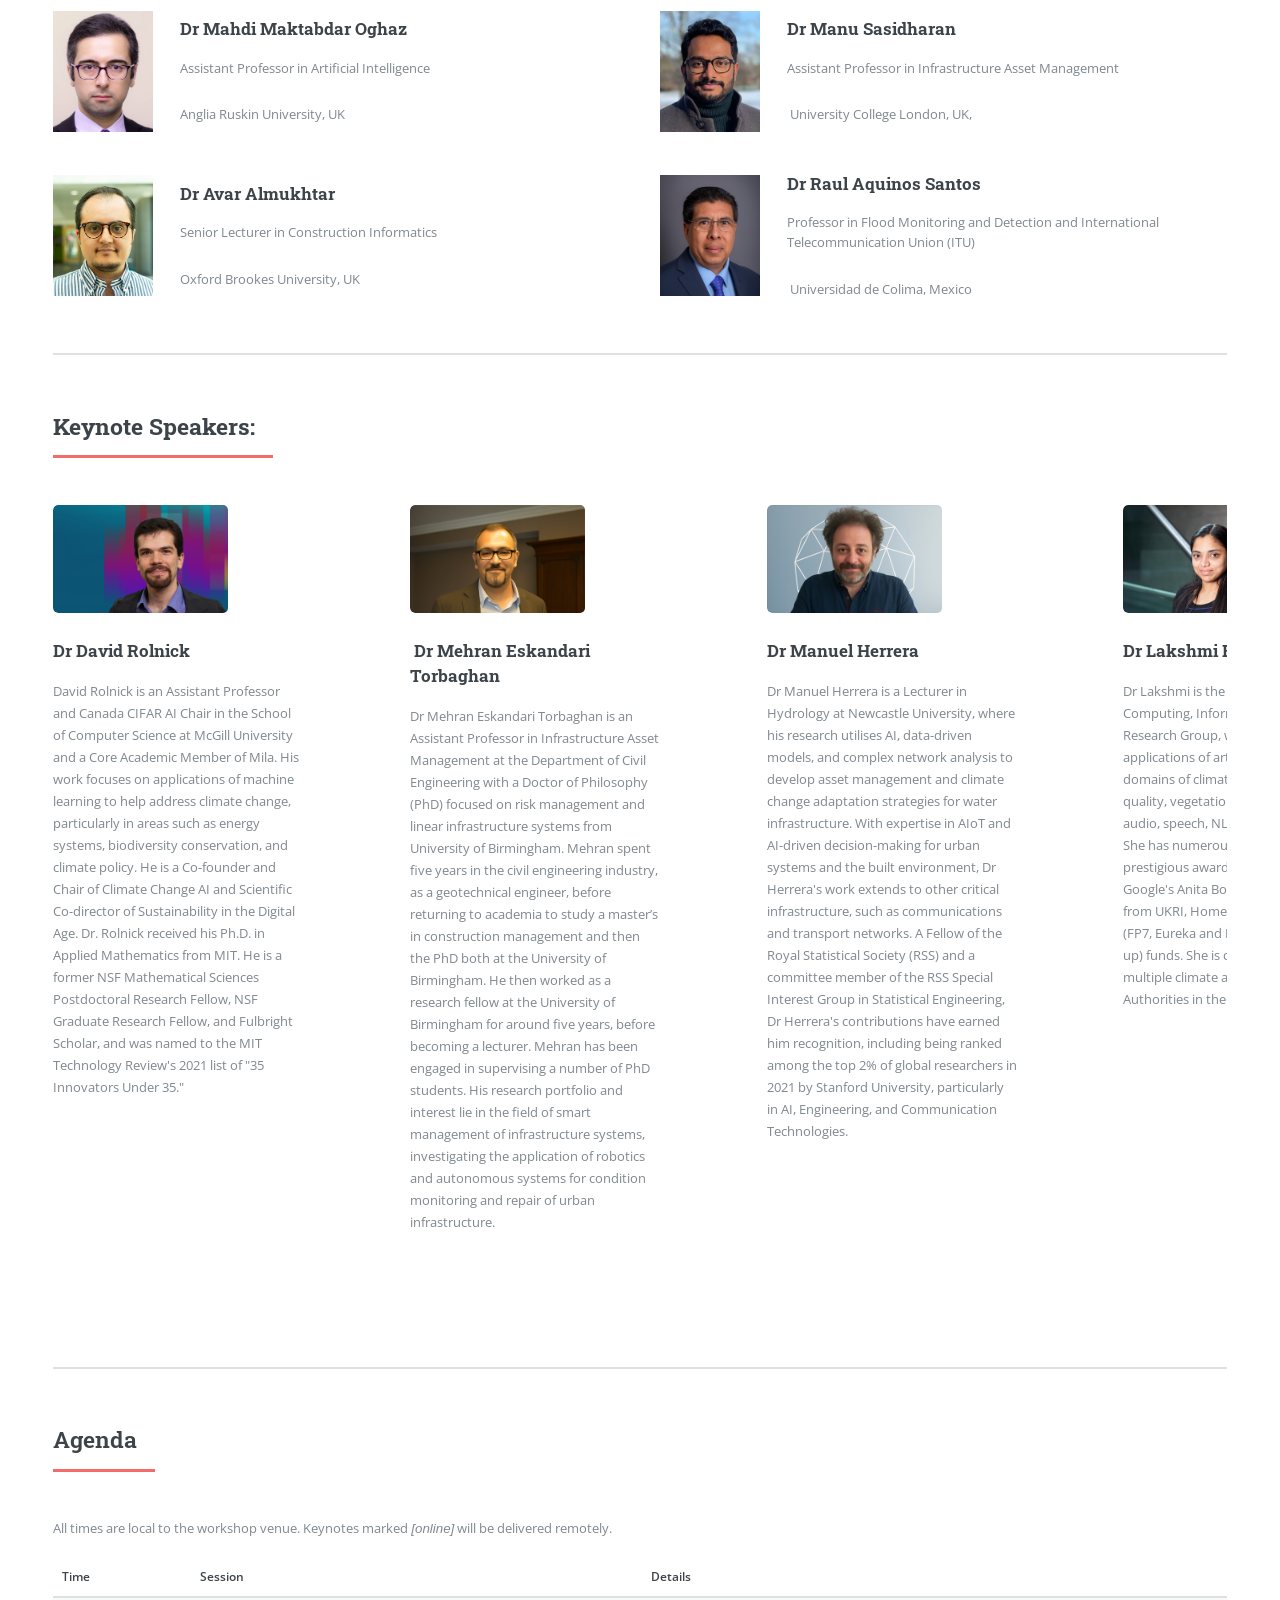
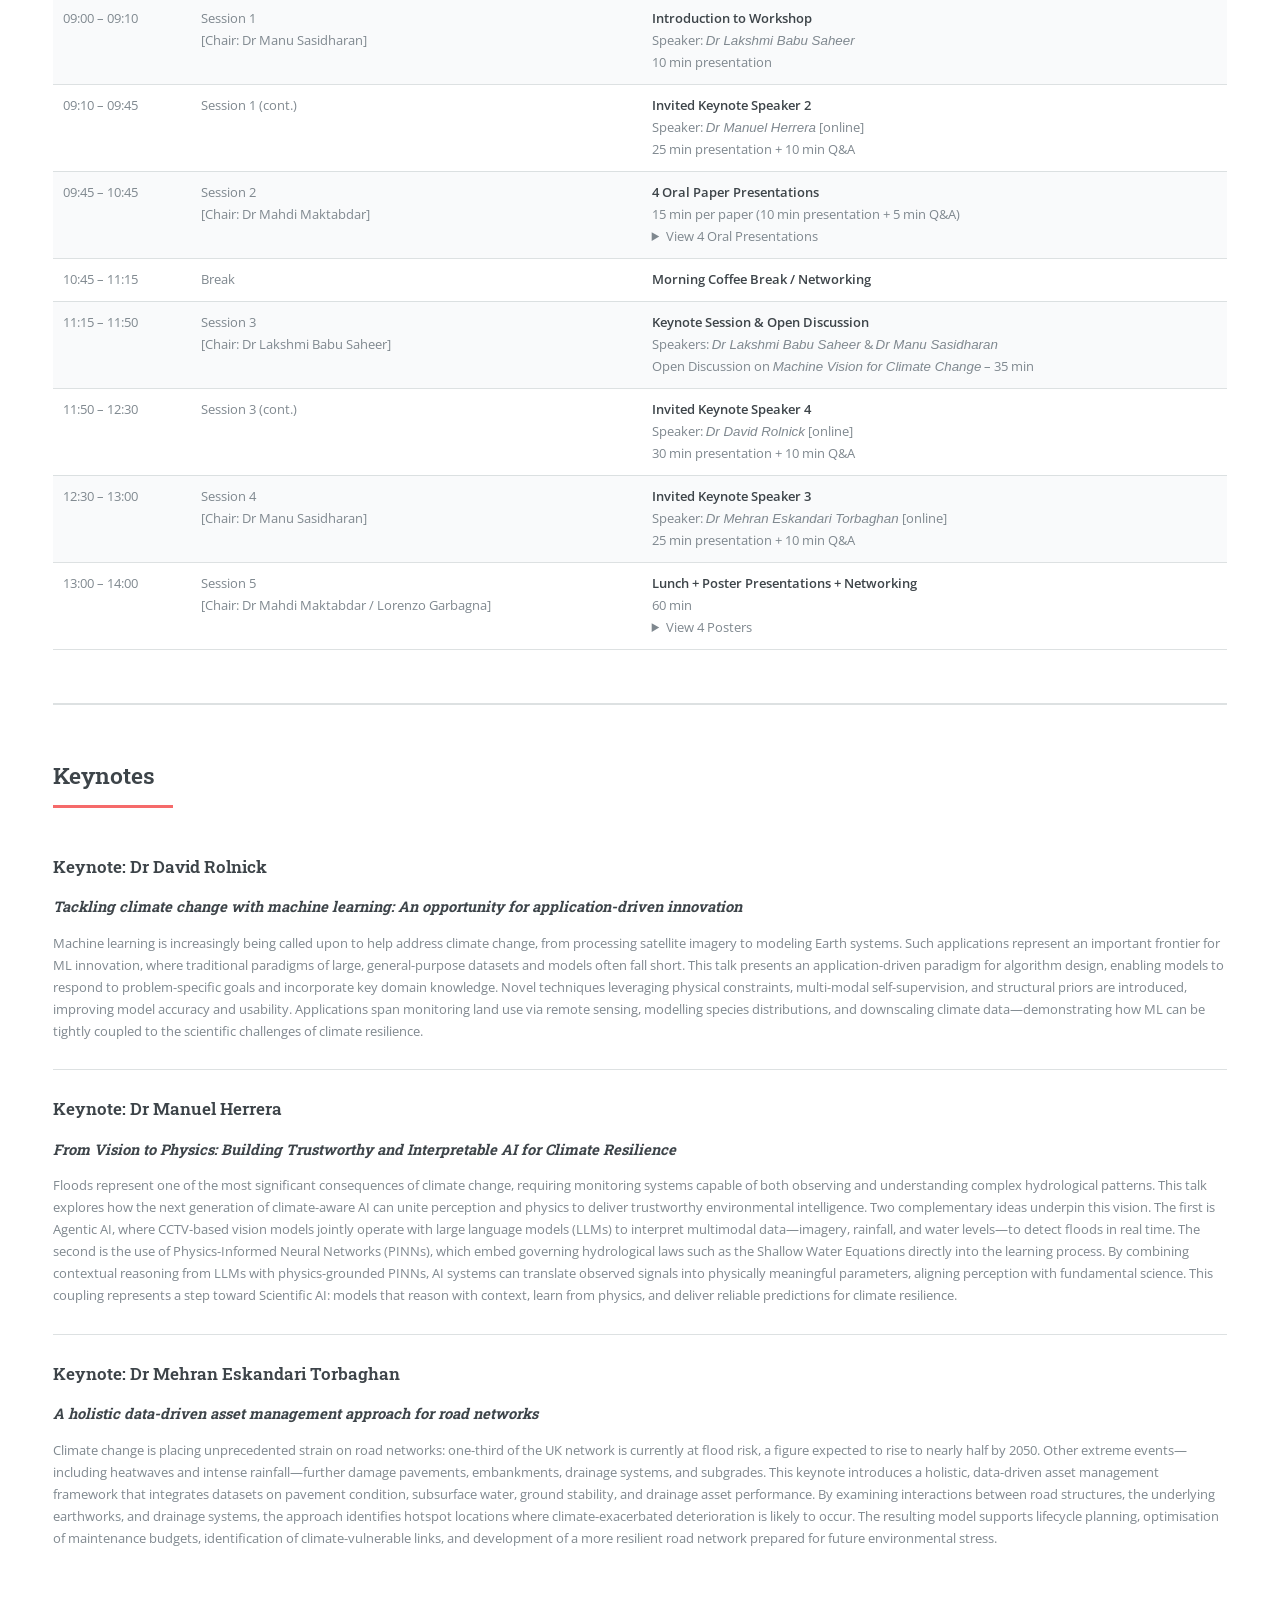
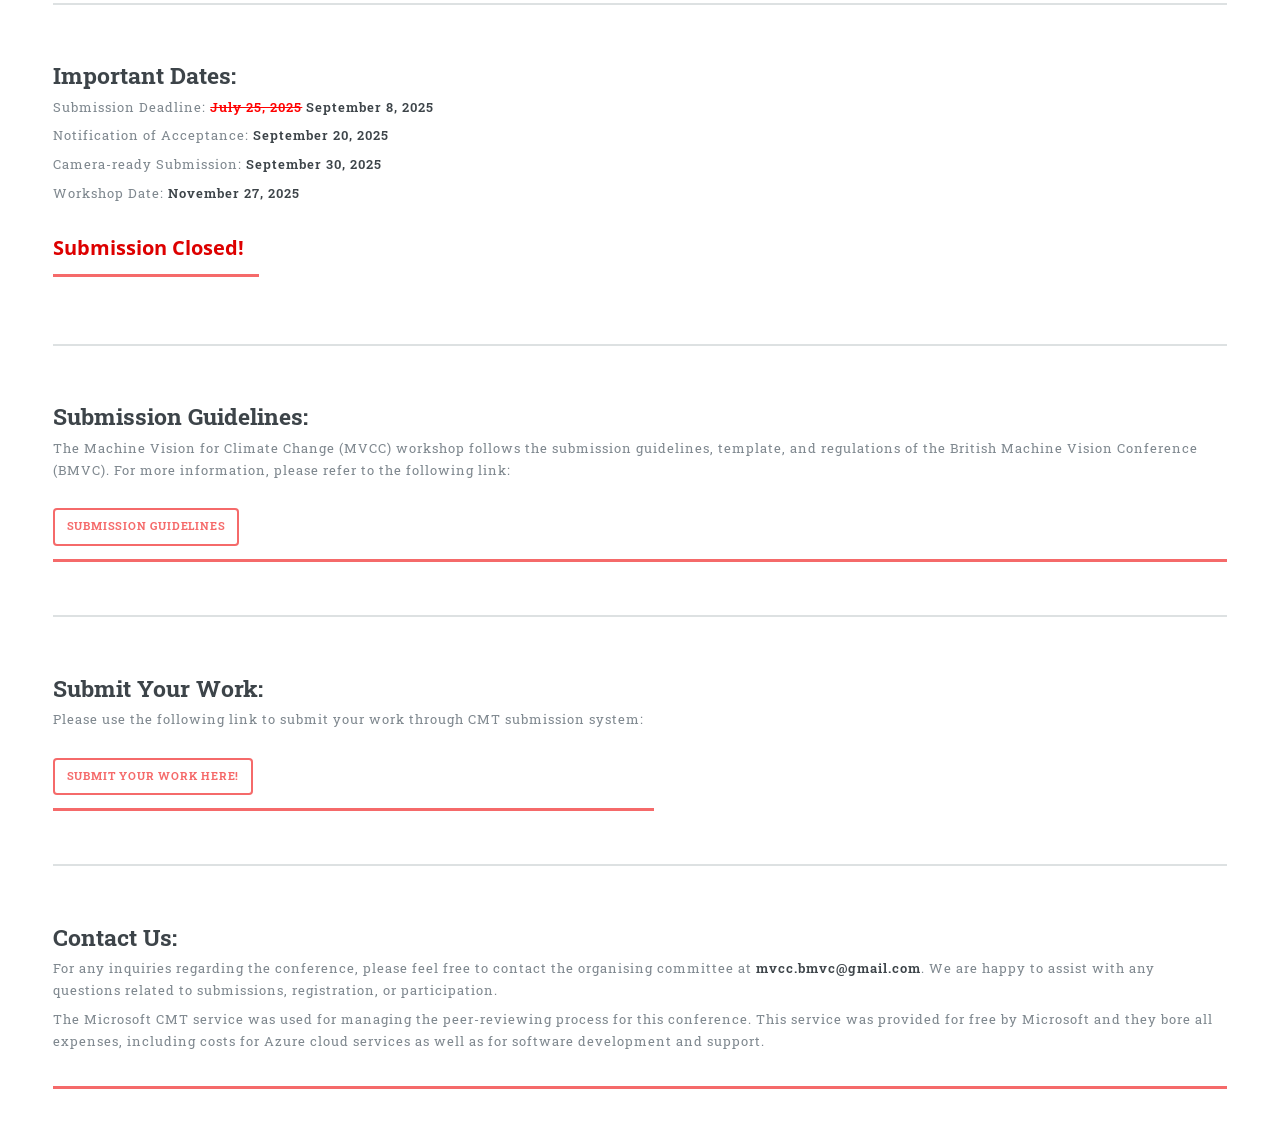
==== commit e67401ca: "ssss" ====
--- a/index.html
+++ b/index.html
@@ -165,27 +165,217 @@
 												</div>
 								</section>
                                     
-    <section class="agenda">
-  <h2><strong>Agenda</strong></h2>
-
-  <h3><strong>9:00 AM – Start</strong></h3>
-  <ul>
-    <li><strong>Welcome and Keynote Speaker 1:</strong> Dr Lakshmi Babu Saheer</li>
-    <li><strong>Invited Keynote Speaker 2:</strong> Dr Manuel Herrera</li>
-    <li><strong>Oral Paper Presentations</strong></li>
-  </ul>
-
-  <h3><strong>11:00 AM – Morning Coffee Break</strong></h3>
-
-  <ul>
-    <li><strong>Invited Keynote Speaker 3:</strong> Dr Mehran Eskandari Torbaghan</li>
-    <li><strong>Invited Keynote Speaker 4:</strong> Dr David Rolnick</li>
-    <li><strong>Panel Discussion:</strong> Machine Vision for Climate Change</li>
-  </ul>
-
-  <h3><strong>13:00 – Lunch and Poster Presentations</strong></h3>
+<section id="agenda" class="agenda">
+  <header class="major">
+    <h2><strong>Agenda</strong></h2>
+  </header>
+
+  <!-- Optional: short intro -->
+  <p>
+    All times are local to the workshop venue. Keynotes marked <em>[online]</em> will be delivered remotely.
+  </p>
+
+  <div class="table-wrapper">
+    <table>
+      <thead>
+        <tr>
+          <th>Time</th>
+          <th>Session</th>
+          <th>Details</th>
+        </tr>
+      </thead>
+      <tbody>
+        <!-- Session 1 -->
+        <tr>
+          <td>09:00 – 09:10</td>
+          <td>Session 1<br><small>[Chair: Dr Manu Sasidharan]</small></td>
+          <td>
+            <strong>Introduction to Workshop</strong><br>
+            Speaker: <em>Dr Lakshmi Babu Saheer</em><br>
+            10 min presentation
+          </td>
+        </tr>
+        <tr>
+          <td>09:10 – 09:45</td>
+          <td>Session 1 (cont.)</td>
+          <td>
+            <strong>Invited Keynote Speaker 2</strong><br>
+            Speaker: <em>Dr Manuel Herrera</em> <small>[online]</small><br>
+            25 min presentation + 10 min Q&amp;A
+          </td>
+        </tr>
+
+        <!-- Session 2 -->
+        <tr>
+          <td>09:45 – 10:45</td>
+          <td>Session 2<br><small>[Chair: Dr Mahdi Maktabdar]</small></td>
+          <td>
+            <strong>4 Oral Paper Presentations</strong><br>
+            15 min per paper (10 min presentation + 5 min Q&amp;A)
+            <details class="collapsible">
+              <summary class="collapsible-link">View 4 Oral Presentations</summary>
+              <ul>
+                <li>
+                  <strong>#3:</strong> Urban Flood-Depth Forecasting with Autoregressive Surrogates:
+                  A Case Study of Indian Cities<br>
+                  Author: <em>Pallavi Tyagi</em>
+                </li>
+                <li>
+                  <strong>#4:</strong> Physics-Constrained Lightweight Neural Networks for Calibrated
+                  Smog-Level Classification<br>
+                  Author: <em>Sharon Christa</em>
+                </li>
+                <li>
+                  <strong>#5:</strong> Uncertainty assessment in satellite-based greenhouse gas emissions
+                  estimates using emulated atmospheric transport<br>
+                  Author: <em>Jeff Clark</em>
+                </li>
+                <li>
+                  <strong>#13:</strong> GCN-ID: A Benchmark Dataset for Great Crested Newt
+                  Re-Identification Using AI Foundation Models<br>
+                  Author: <em>Maria Duarte Rosa</em>
+                </li>
+              </ul>
+            </details>
+          </td>
+        </tr>
+
+        <!-- Coffee break -->
+        <tr>
+          <td>10:45 – 11:15</td>
+          <td>Break</td>
+          <td>
+            <strong>Morning Coffee Break / Networking</strong>
+          </td>
+        </tr>
+
+        <!-- Session 3 -->
+        <tr>
+          <td>11:15 – 11:50</td>
+          <td>Session 3<br><small>[Chair: Dr Lakshmi Babu Saheer]</small></td>
+          <td>
+            <strong>Keynote Session &amp; Open Discussion</strong><br>
+            Speakers: <em>Dr Lakshmi Babu Saheer</em> &amp; <em>Dr Manu Sasidharan</em><br>
+            Open Discussion on <em>Machine Vision for Climate Change</em> – 35 min
+          </td>
+        </tr>
+        <tr>
+          <td>11:50 – 12:30</td>
+          <td>Session 3 (cont.)</td>
+          <td>
+            <strong>Invited Keynote Speaker 4</strong><br>
+            Speaker: <em>Dr David Rolnick</em> <small>[online]</small><br>
+            30 min presentation + 10 min Q&amp;A
+          </td>
+        </tr>
+
+        <!-- Session 4 -->
+        <tr>
+          <td>12:30 – 13:00</td>
+          <td>Session 4<br><small>[Chair: Dr Manu Sasidharan]</small></td>
+          <td>
+            <strong>Invited Keynote Speaker 3</strong><br>
+            Speaker: <em>Dr Mehran Eskandari Torbaghan</em> <small>[online]</small><br>
+            25 min presentation + 10 min Q&amp;A
+          </td>
+        </tr>
+
+        <!-- Session 5: Lunch + Posters -->
+        <tr>
+          <td>13:00 – 14:00</td>
+          <td>Session 5<br><small>[Chair: Dr Mahdi Maktabdar / Lorenzo Garbagna]</small></td>
+          <td>
+            <strong>Lunch + Poster Presentations + Networking</strong><br>
+            60 min<br>
+            <details class="collapsible">
+              <summary class="collapsible-link">View 4 Posters</summary>
+              <ul>
+                <li>
+                  <strong>#2:</strong> Energy Savings Playing the Lottery<br>
+                  Author: <em>Mathias Seuret</em>
+                </li>
+                <li>
+                  <strong>#7:</strong> Sustainable Vision AI for Oil Spill Prevention<br>
+                  Authors: <em>Kuanyin Malang, Pascal Ezenkwu, Carlos Moreno-Garcia</em>
+                </li>
+                <li>
+                  <strong>#11:</strong> Large-Scale Rooftop Solar Energy Estimation Using Deep Learning and Aerial Imaging<br>
+                  Authors: <em>Stanley Egbe, Mahdi Maktab Dar Oghaz, Lakshmi Babu Saheer</em>
+                </li>
+                <li>
+                  <strong>#12:</strong> Air Quality Modelling with Satellite Data<br>
+                  Authors: <em>Ayooluwa Agbato, Lorenzo Garbagna, Lakshmi Babu Saheer, Mahdi Maktabdar</em>
+                </li>
+              </ul>
+            </details>
+          </td>
+        </tr>
+      </tbody>
+    </table>
+  </div>
 </section>
-                                    
+
+     <section id="keynotes" class="keynotes">
+  <header class="major">
+    <h2><strong>Keynotes</strong></h2>
+  </header>
+
+  <div class="keynote-entry">
+    <h3><strong>Keynote: Dr David Rolnick</strong></h3>
+    <h4><em>Tackling climate change with machine learning: An opportunity for application-driven innovation</em></h4>
+    <p>
+      Machine learning is increasingly being called upon to help address climate change, from processing satellite 
+      imagery to modeling Earth systems. Such applications represent an important frontier for ML innovation, where 
+      traditional paradigms of large, general-purpose datasets and models often fall short. This talk presents an 
+      application-driven paradigm for algorithm design, enabling models to respond to problem-specific goals and 
+      incorporate key domain knowledge.
+      Novel techniques leveraging physical constraints, multi-modal self-supervision, and structural priors are 
+      introduced, improving model accuracy and usability. Applications span monitoring land use via remote sensing, 
+      modelling species distributions, and downscaling climate data—demonstrating how ML can be tightly coupled to the 
+      scientific challenges of climate resilience.
+    </p>
+  </div>
+
+  <hr>
+
+  <div class="keynote-entry">
+    <h3><strong>Keynote: Dr Manuel Herrera</strong></h3>
+    <h4><em>From Vision to Physics: Building Trustworthy and Interpretable AI for Climate Resilience</em></h4>
+    <p>
+      Floods represent one of the most significant consequences of climate change, requiring monitoring systems capable 
+      of both observing and understanding complex hydrological patterns. This talk explores how the next generation of 
+      climate-aware AI can unite perception and physics to deliver trustworthy environmental intelligence.
+      Two complementary ideas underpin this vision. The first is Agentic AI, where CCTV-based vision models jointly 
+      operate with large language models (LLMs) to interpret multimodal data—imagery, rainfall, and water levels—to 
+      detect floods in real time. The second is the use of Physics-Informed Neural Networks (PINNs), which embed 
+      governing hydrological laws such as the Shallow Water Equations directly into the learning process.
+      By combining contextual reasoning from LLMs with physics-grounded PINNs, AI systems can translate observed 
+      signals into physically meaningful parameters, aligning perception with fundamental science. This coupling 
+      represents a step toward Scientific AI: models that reason with context, learn from physics, and deliver 
+      reliable predictions for climate resilience.
+    </p>
+  </div>
+
+  <hr>
+
+  <div class="keynote-entry">
+    <h3><strong>Keynote: Dr Mehran Eskandari Torbaghan</strong></h3>
+    <h4><em>A holistic data-driven asset management approach for road networks</em></h4>
+    <p>
+      Climate change is placing unprecedented strain on road networks: one-third of the UK network is currently at flood 
+      risk, a figure expected to rise to nearly half by 2050. Other extreme events—including heatwaves and intense 
+      rainfall—further damage pavements, embankments, drainage systems, and subgrades.
+      This keynote introduces a holistic, data-driven asset management framework that integrates datasets on pavement 
+      condition, subsurface water, ground stability, and drainage asset performance. By examining interactions between 
+      road structures, the underlying earthworks, and drainage systems, the approach identifies hotspot locations where 
+      climate-exacerbated deterioration is likely to occur.
+      The resulting model supports lifecycle planning, optimisation of maintenance budgets, identification of 
+      climate-vulnerable links, and development of a more resilient road network prepared for future environmental stress.
+    </p>
+  </div>
+
+</section>
+                               
                                     
 	<section id="dates">
 										<header class="major">
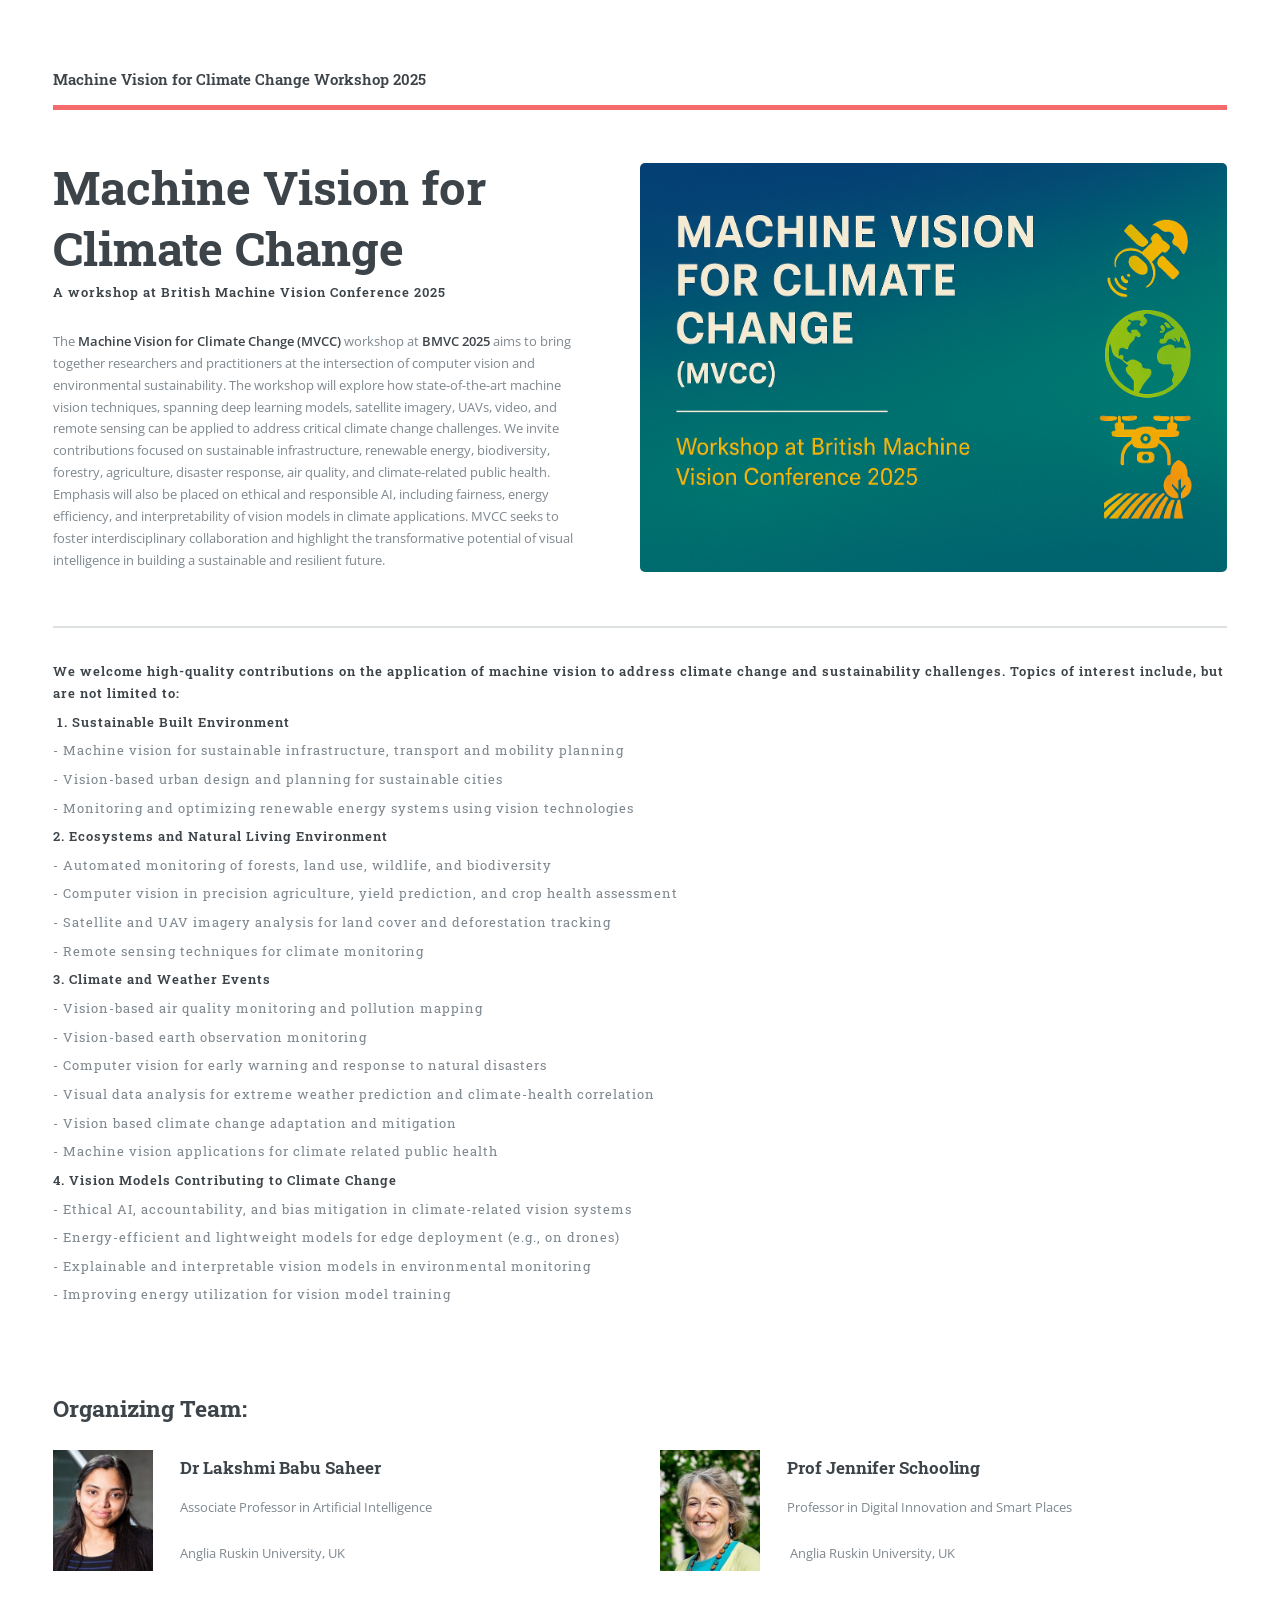
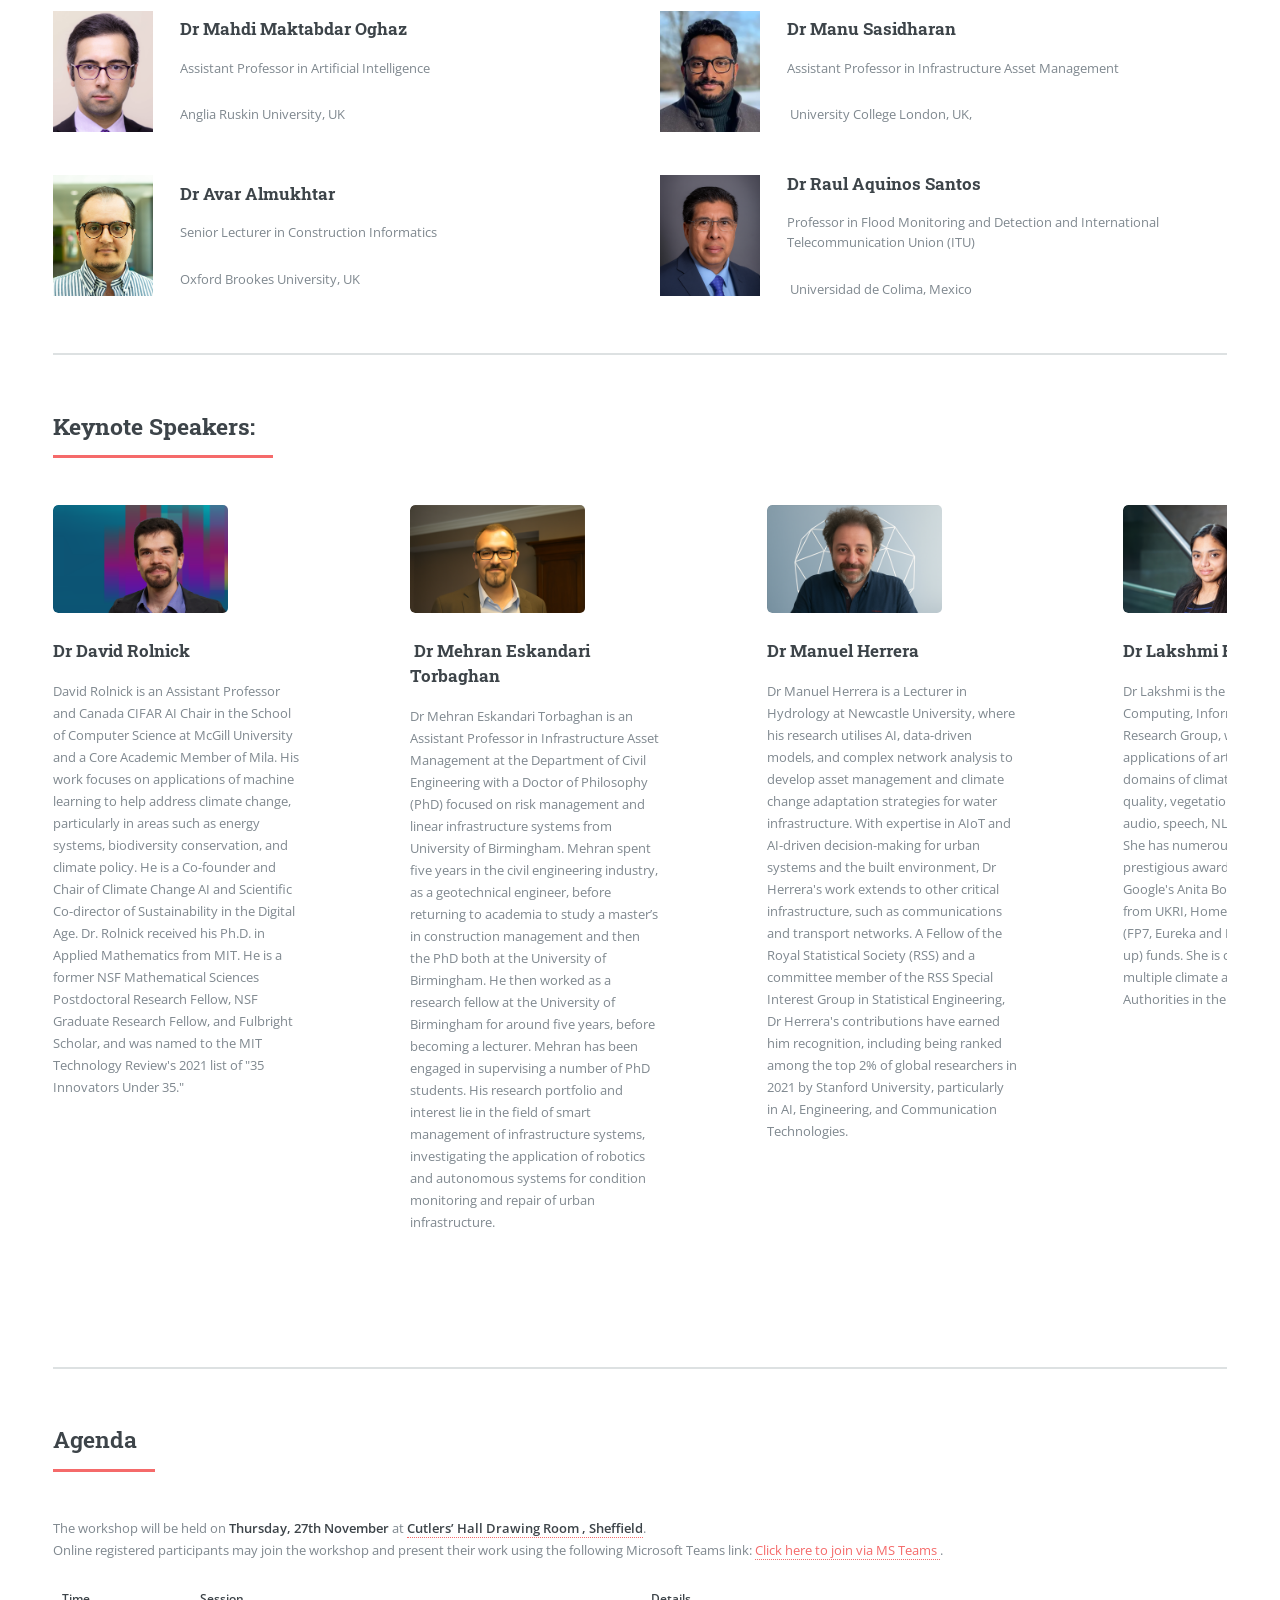
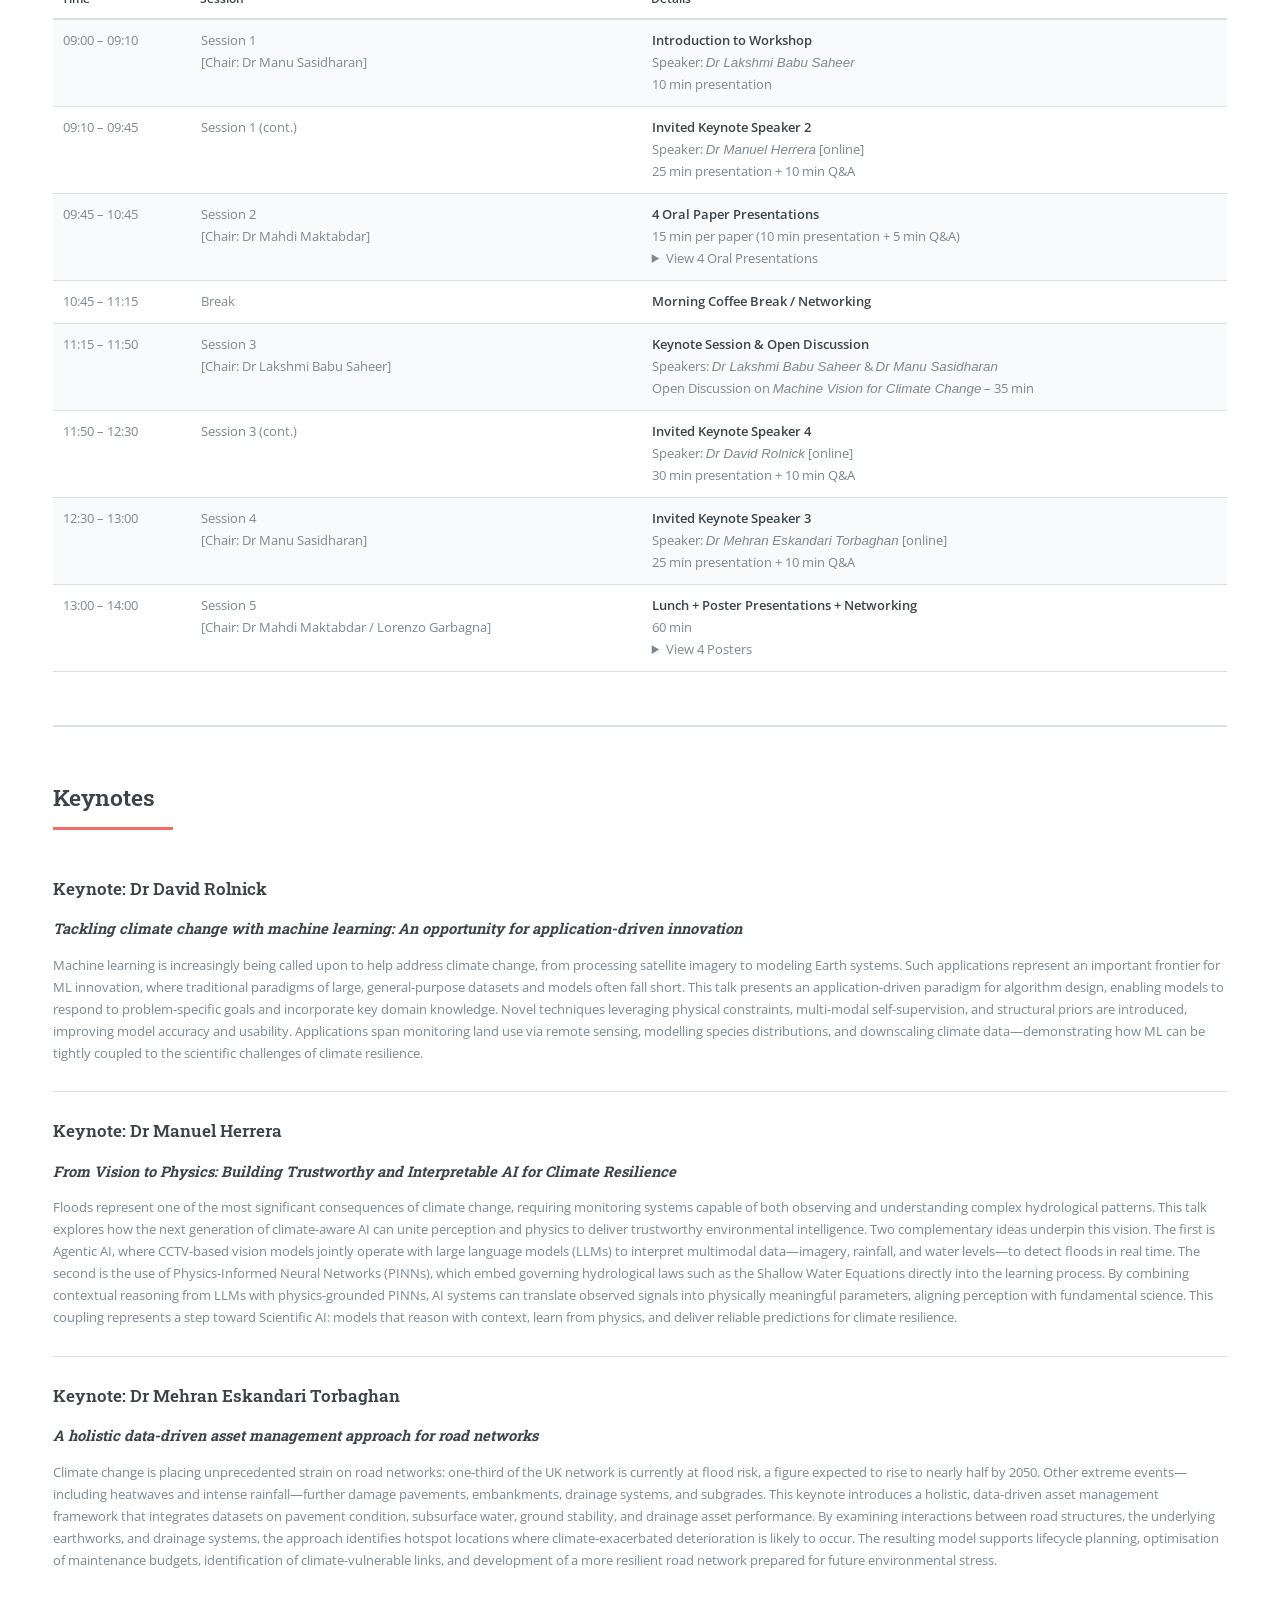
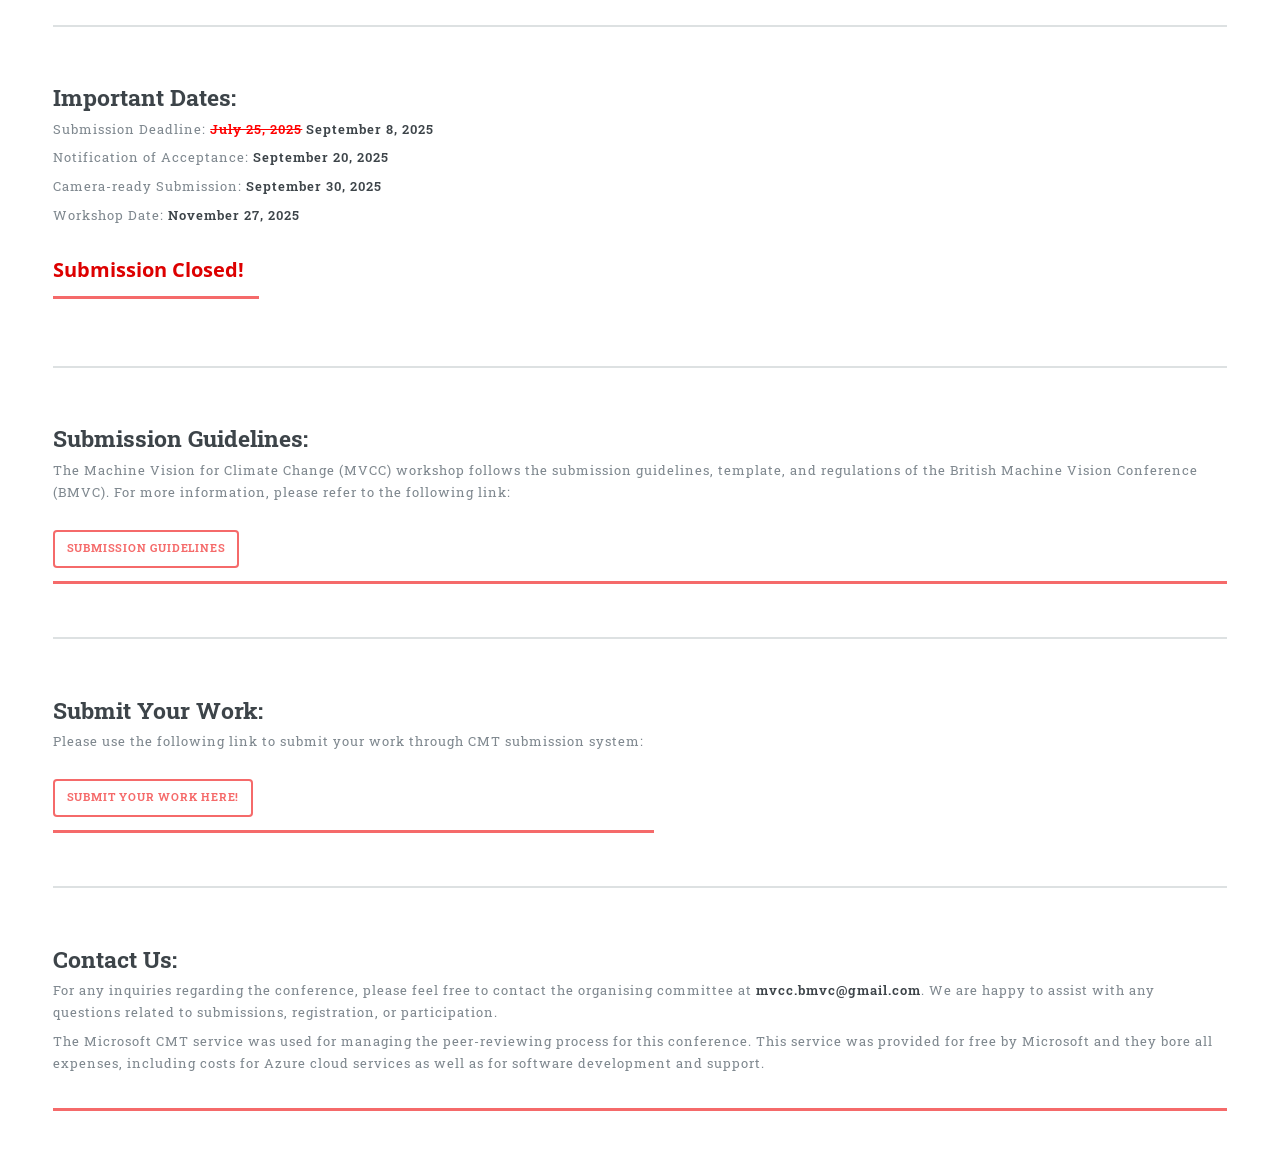
==== commit 797df139: "tttt" ====
--- a/index.html
+++ b/index.html
@@ -171,9 +171,17 @@
   </header>
 
   <!-- Optional: short intro -->
-  <p>
-    All times are local to the workshop venue. Keynotes marked <em>[online]</em> will be delivered remotely.
-  </p>
+<p>
+  
+  The workshop will be held on <strong>Thursday, 27th November</strong> at <a href="https://bmvc2025.bmva.org/attending/venue/" target="_blank"><strong>Cutlers’ Hall<strong> Drawing Room </strong>, Sheffield</strong></a>.<br> 
+  Online registered participants may join the workshop and present their work using the following 
+  Microsoft Teams link: 
+  <a href="https://teams.microsoft.com/dl/launcher/launcher.html?url=%2F_%23%2Fl%2Fmeetup-join%2F19%3Ameeting_YjEzNDUwNzEtMjY4OC00OTJkLTk1NTYtYTM5OTlmYjVkZTdj%40thread.v2%2F0%3Fcontext%3D%257b%2522Tid%2522%253a%25225f35c3da-39ae-4632-9ac1-afc2f25d2852%2522%252c%2522Oid%2522%253a%2522e0c32cc6-abeb-4f1c-a4a0-20e006ee0b7c%2522%257d%26anon%3Dtrue&type=meetup-join&deeplinkId=bb729c54-651e-4ed7-b074-a059fdbf760b&directDl=true&msLaunch=true&enableMobilePage=true&suppressPrompt=true" 
+     target="_blank">
+     Click here to join via MS Teams
+  </a>.
+</p>
+
 
   <div class="table-wrapper">
     <table>
